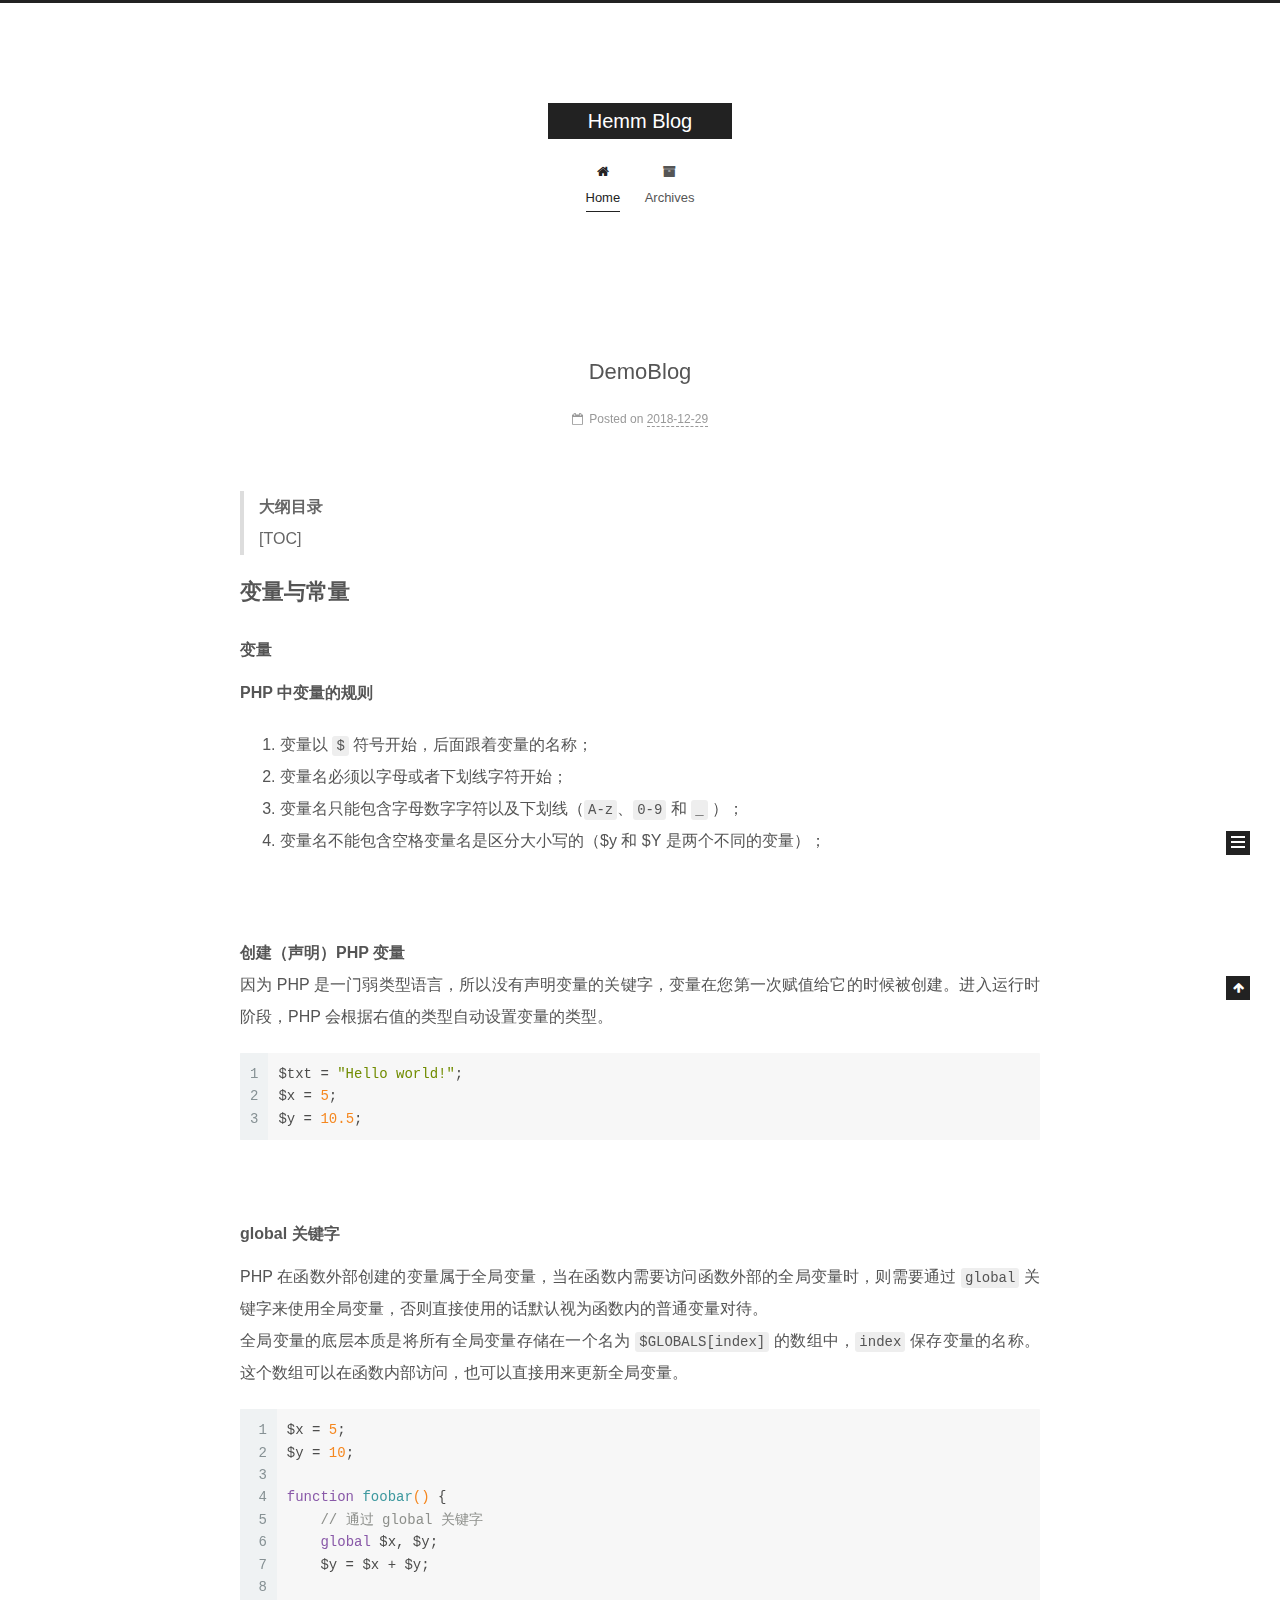
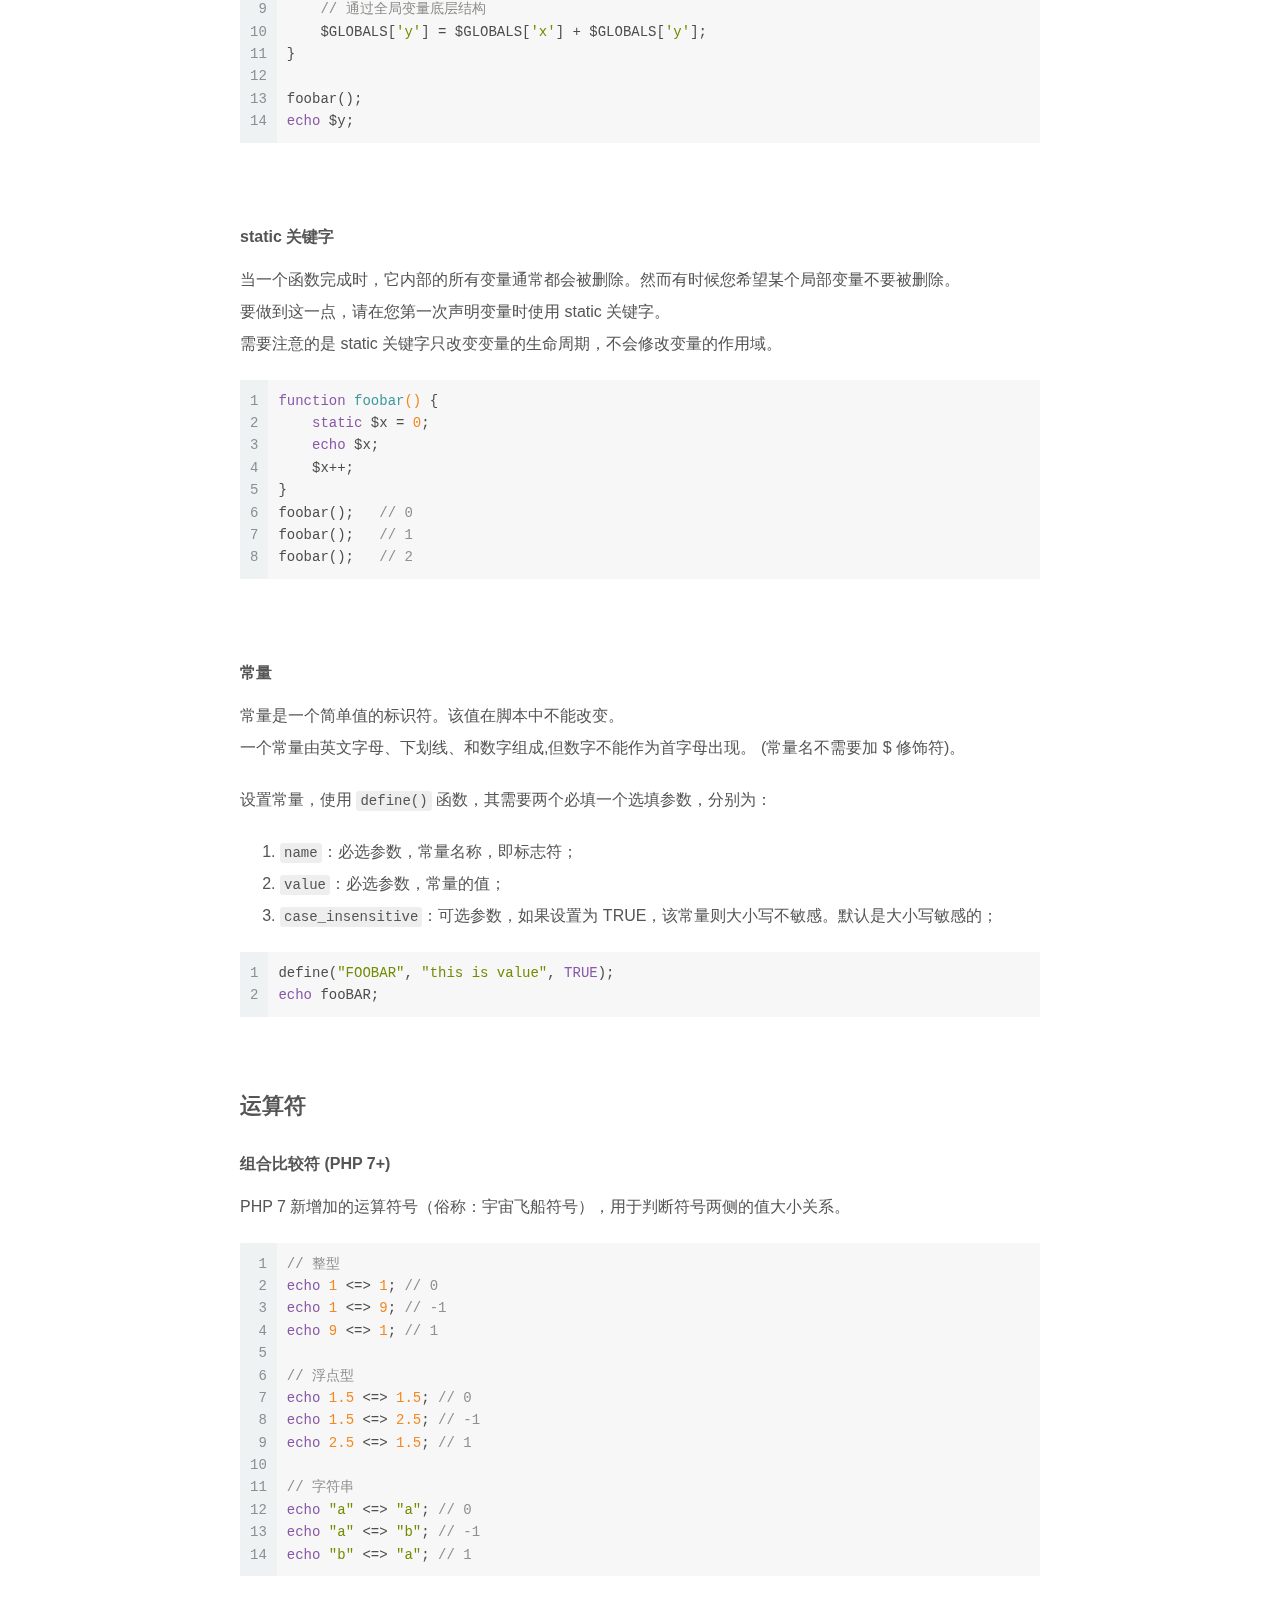
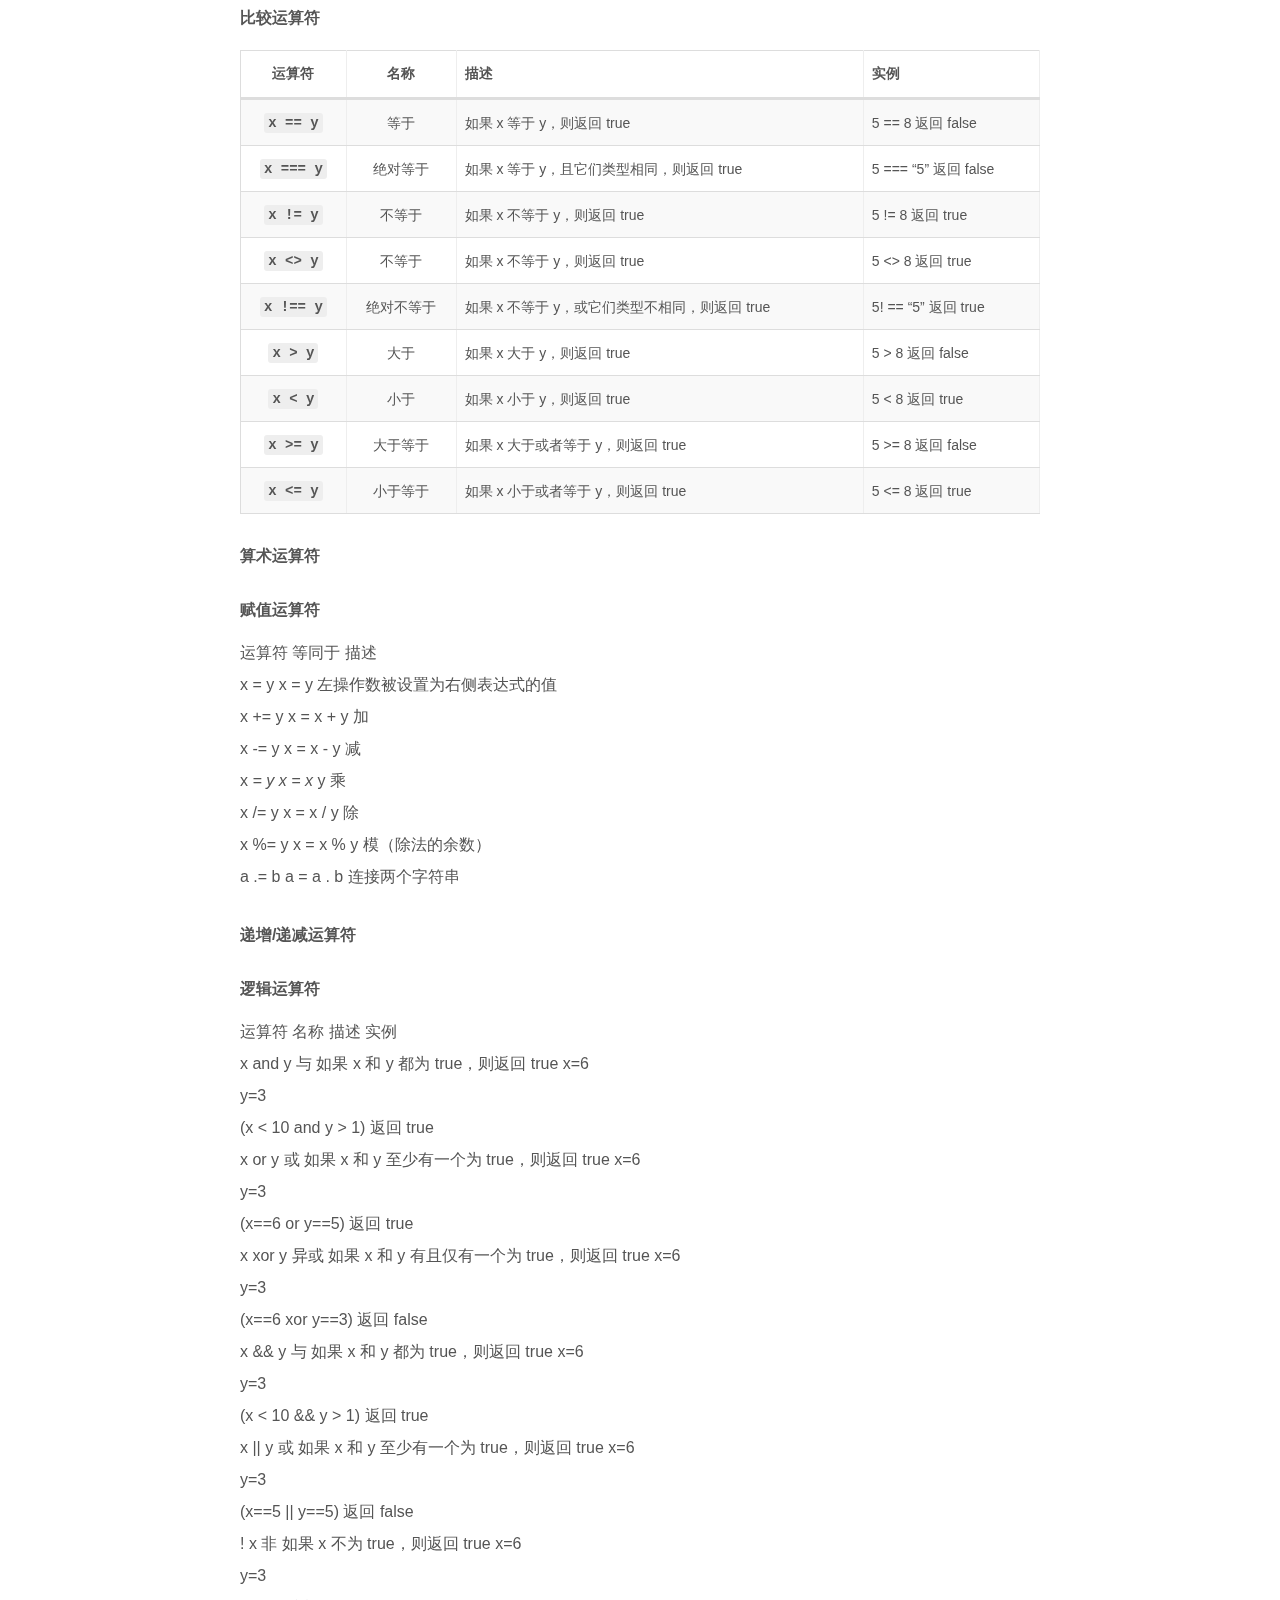
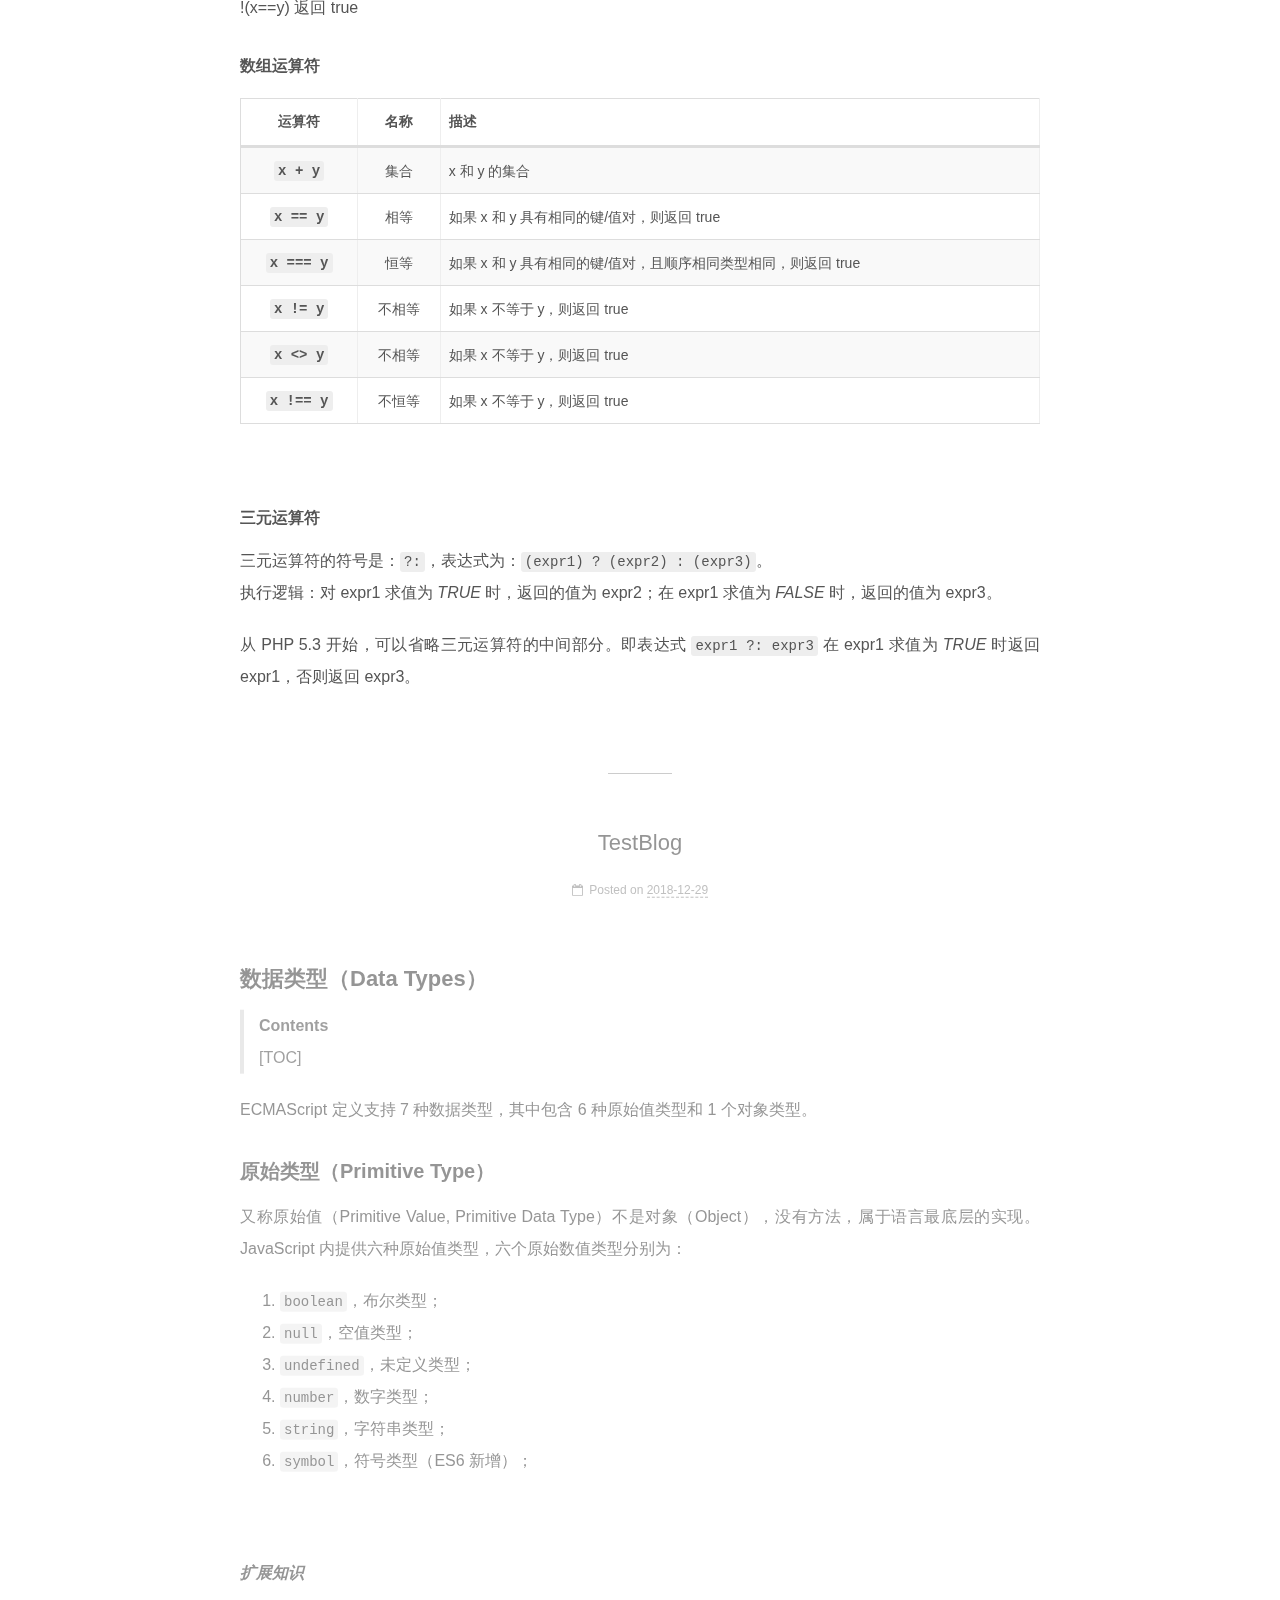
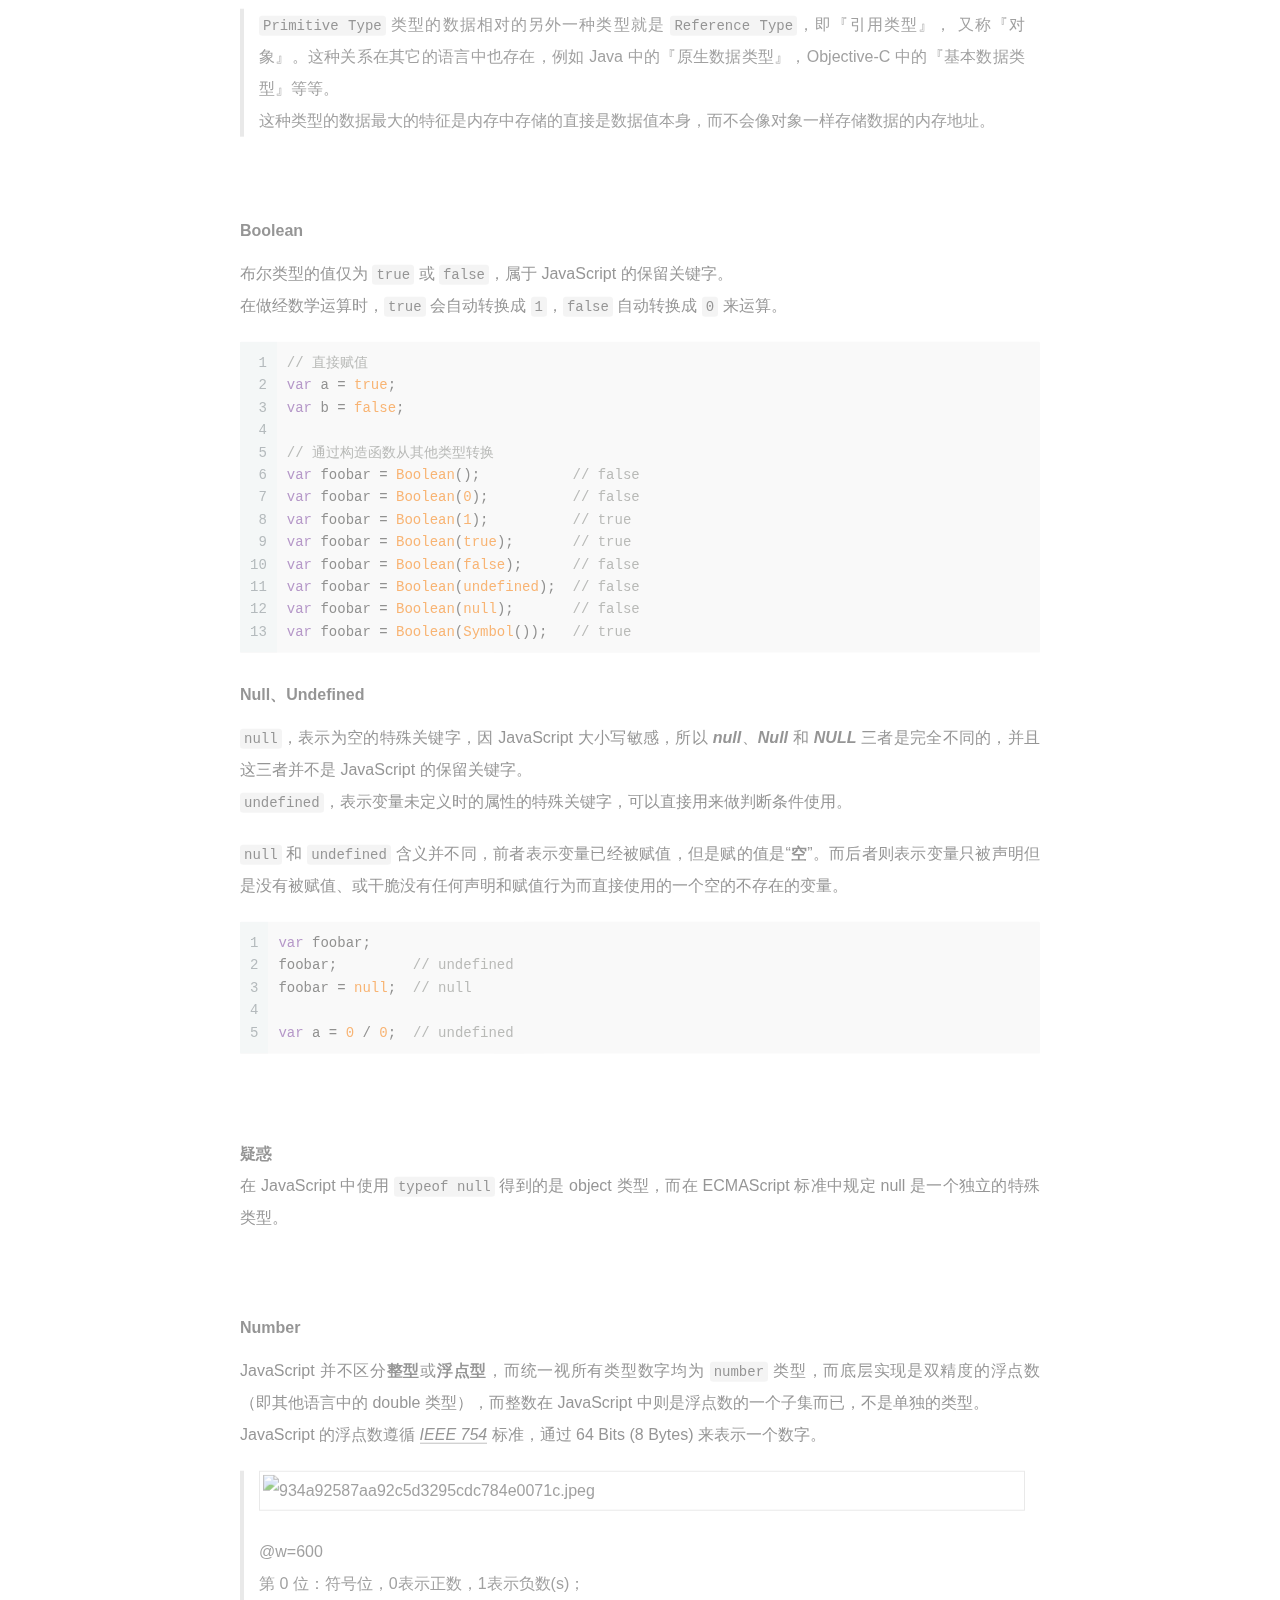
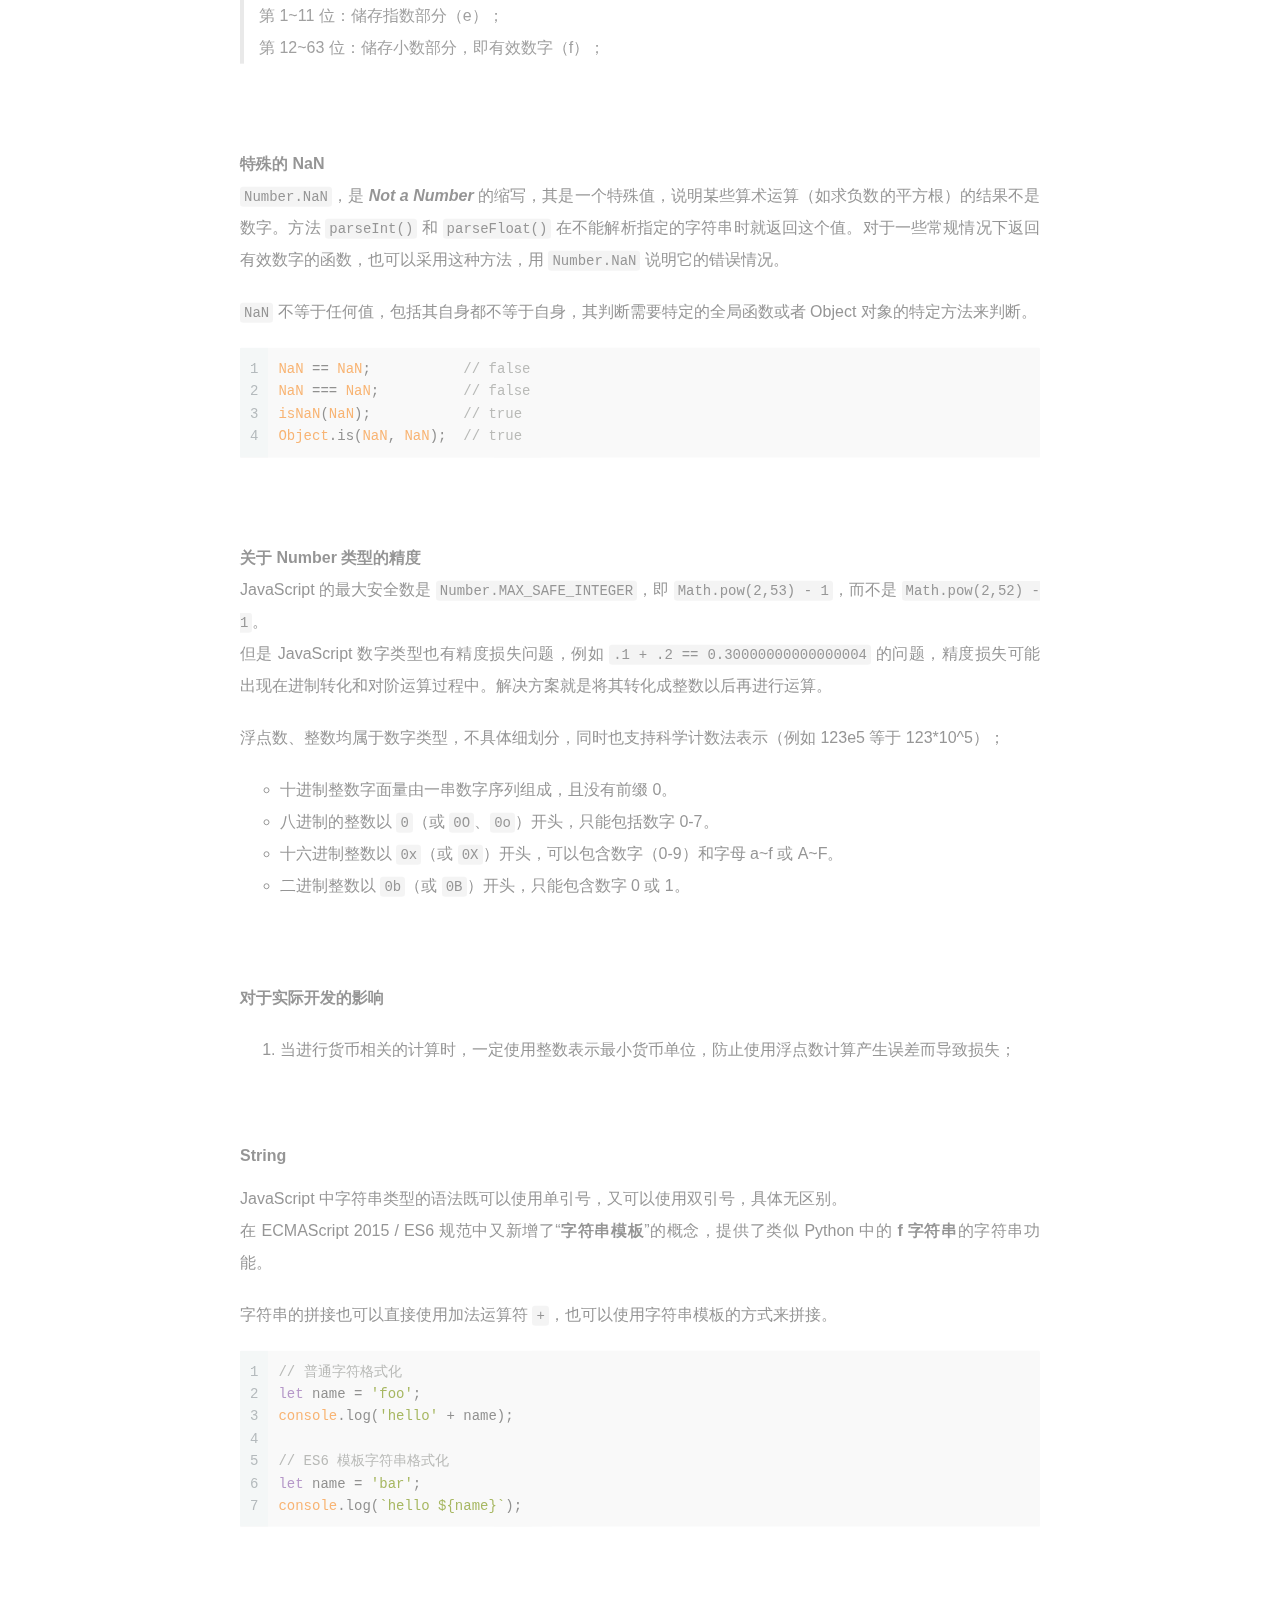
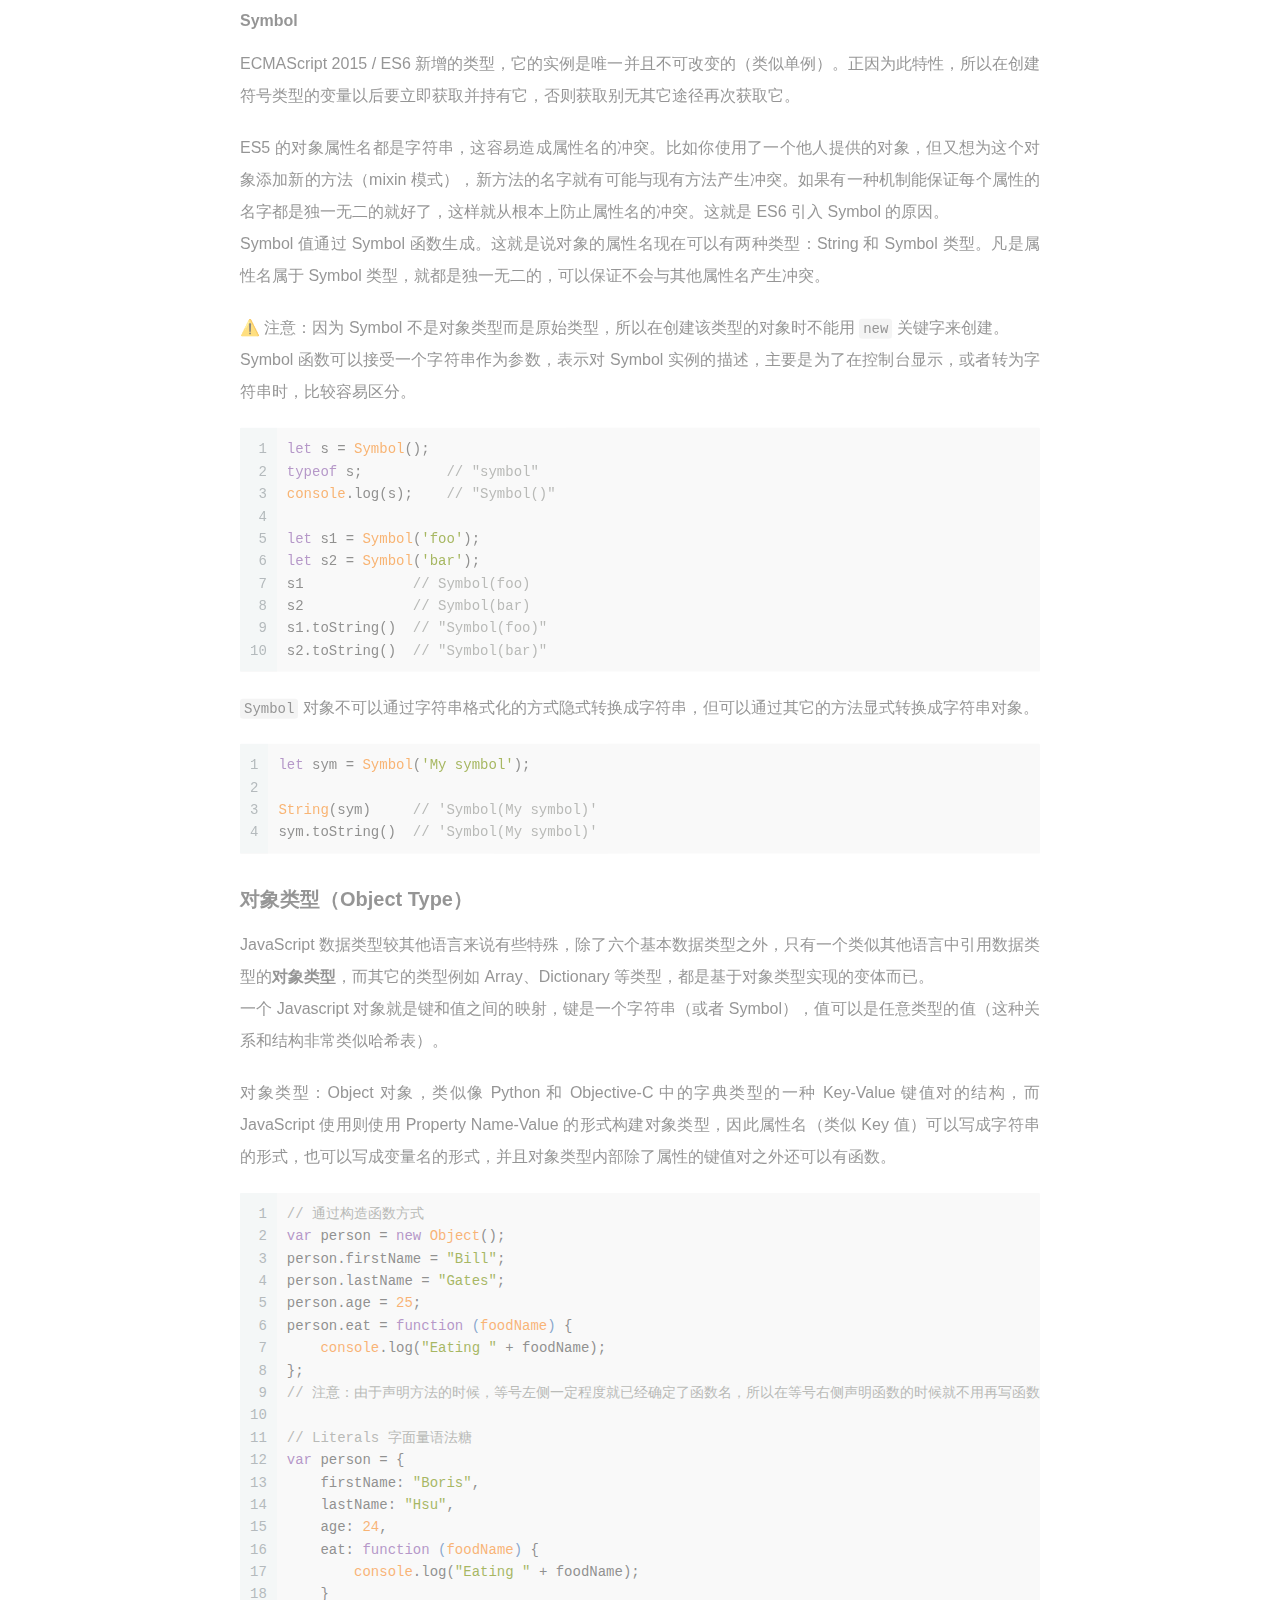
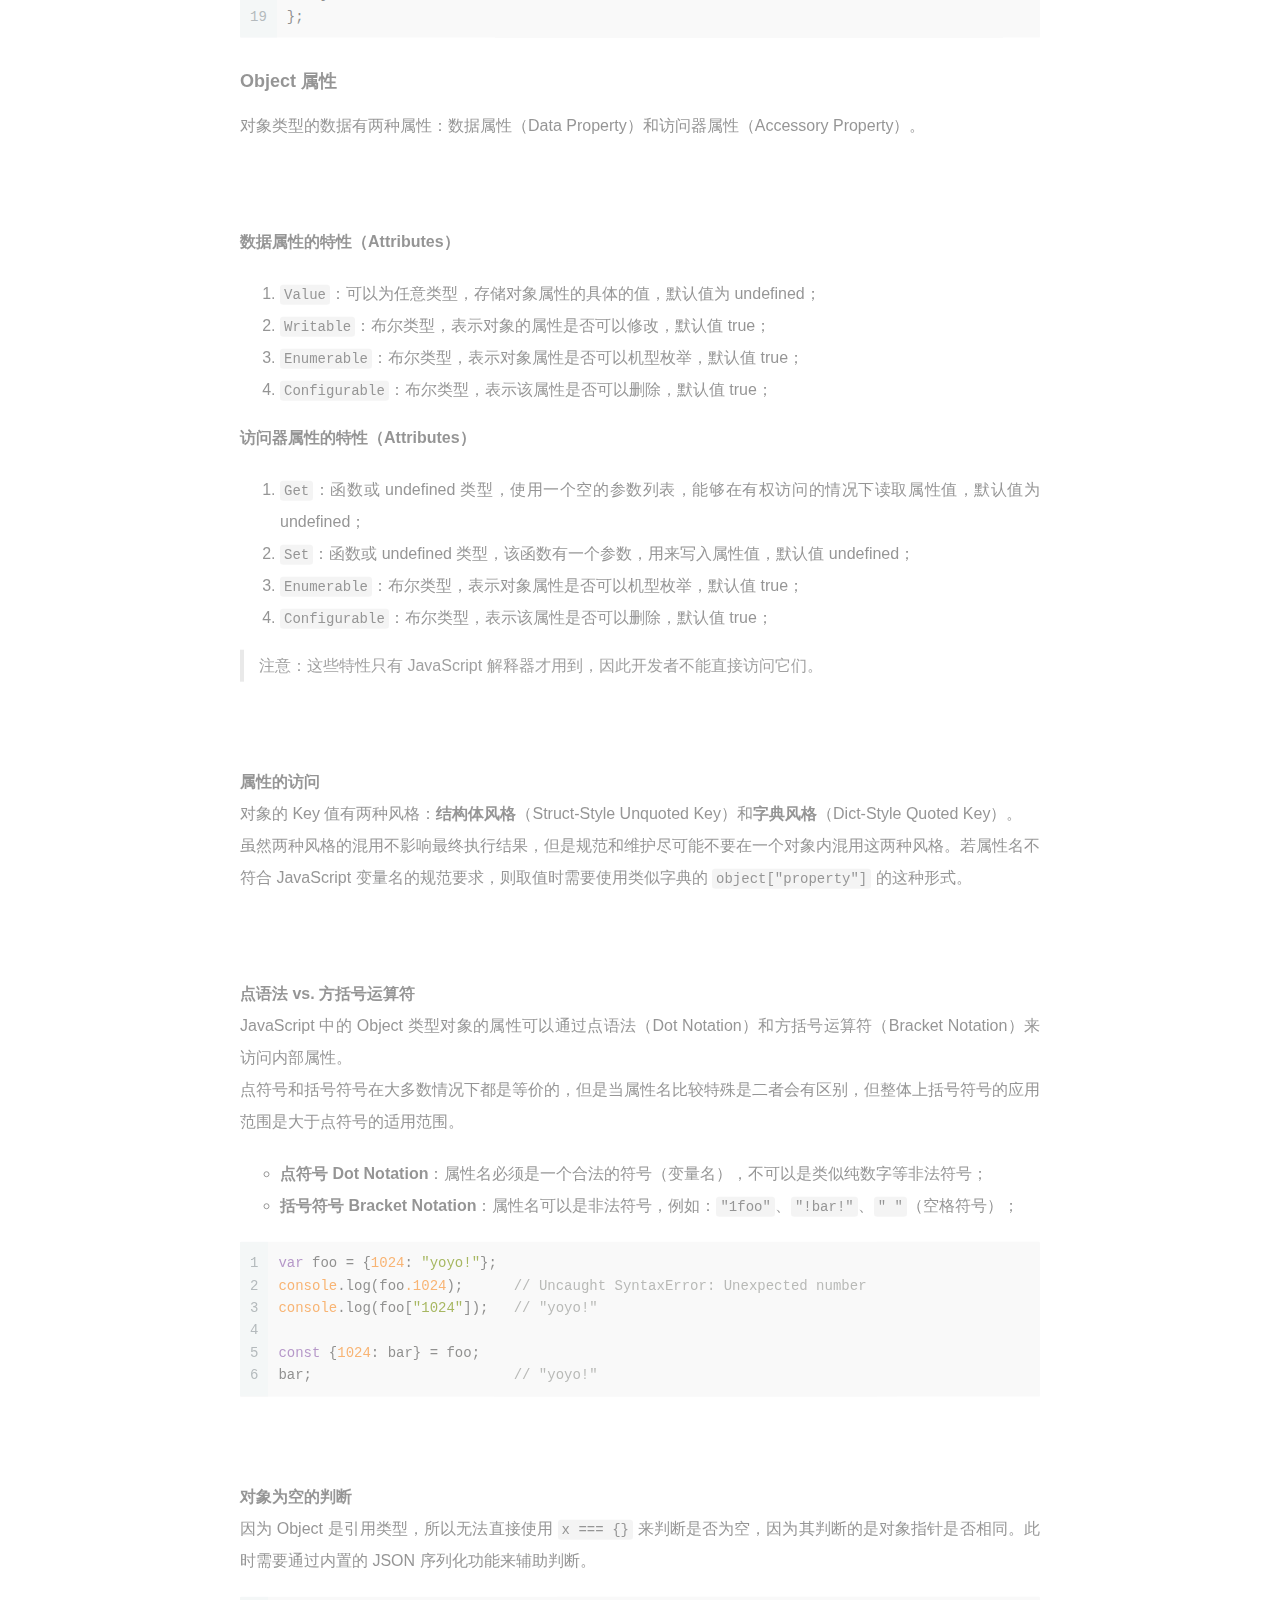
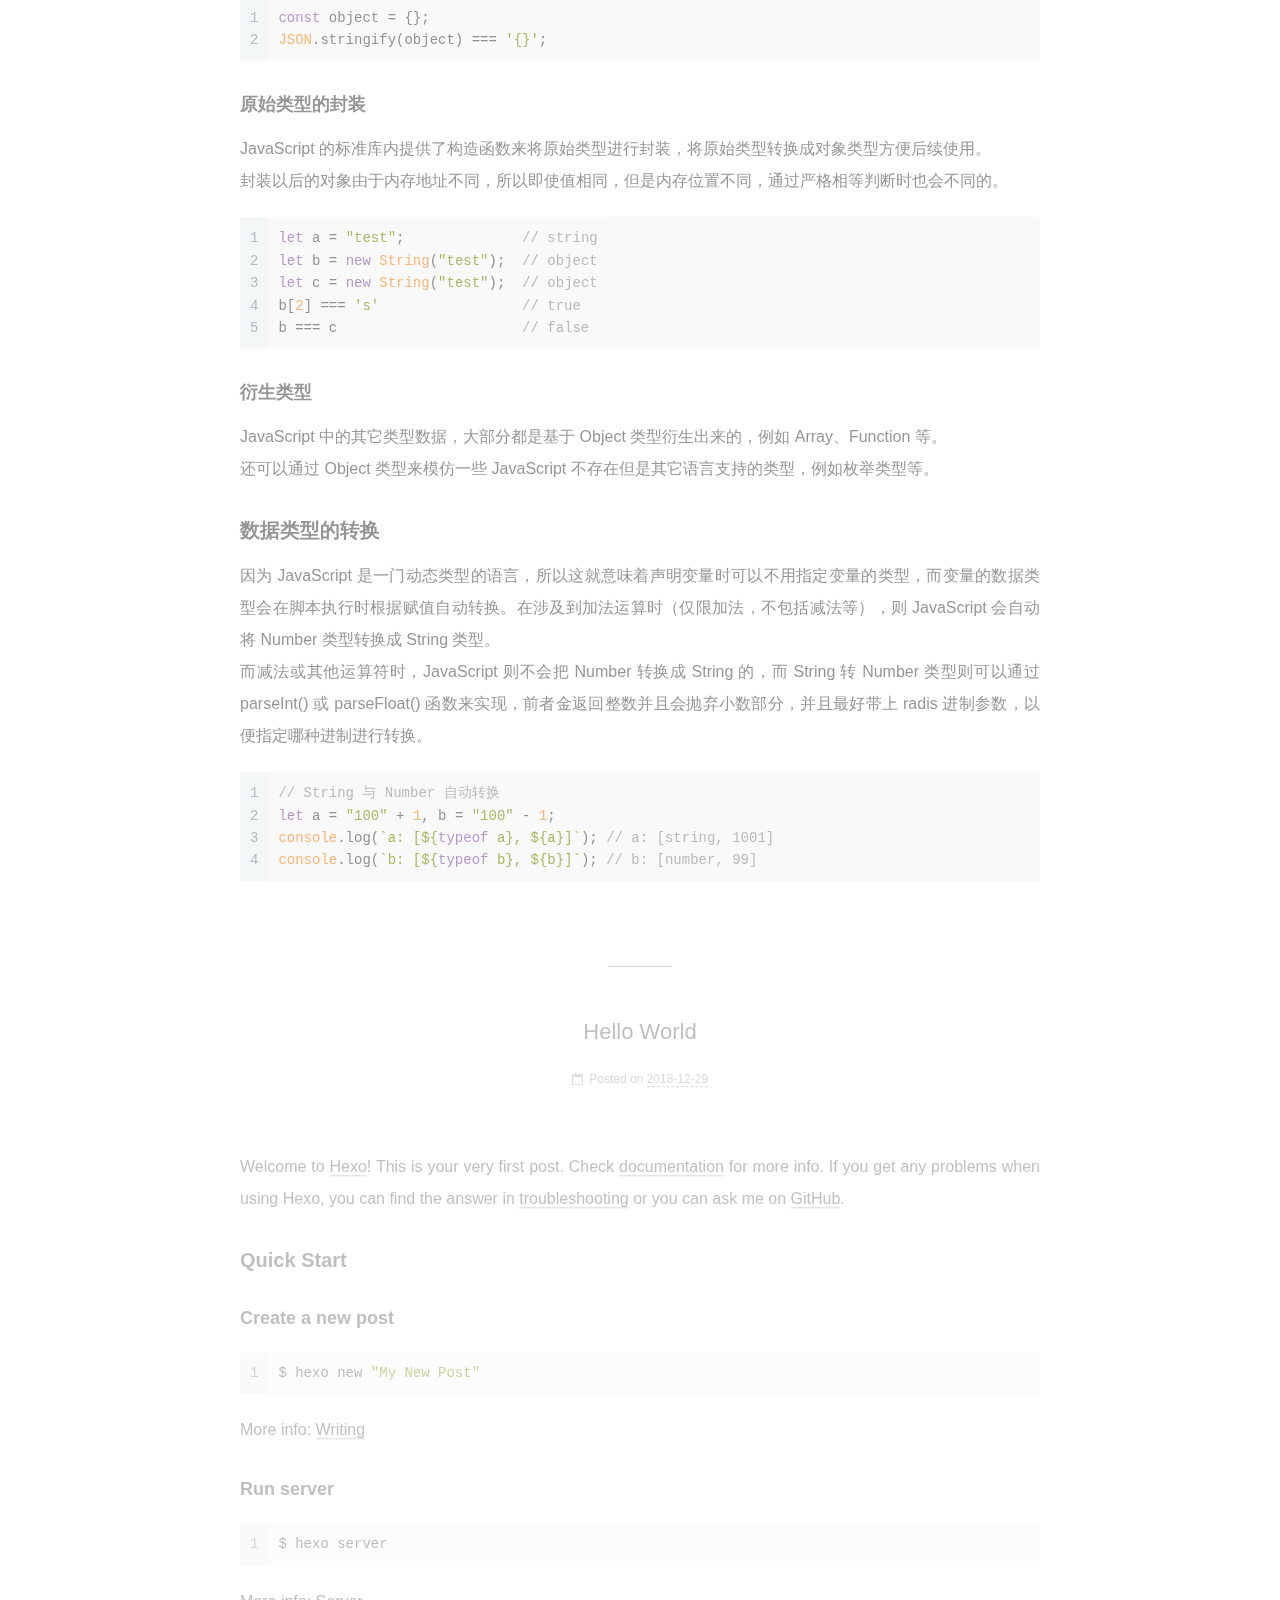
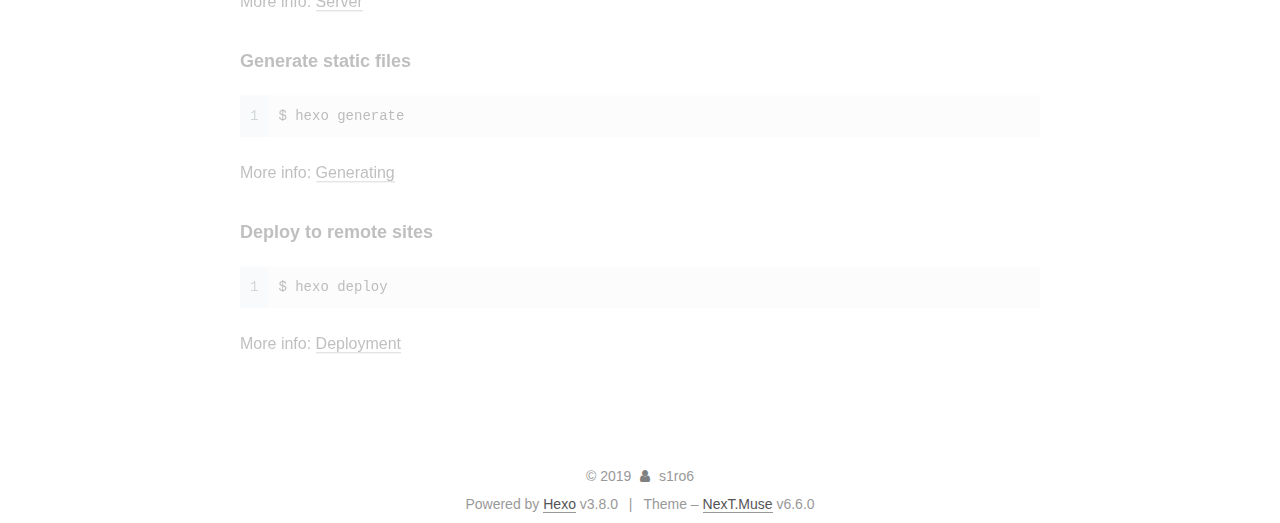
==== index.html @ d062c7c4 "Site updated: 2019-01-03 13:05:39" ====
<!DOCTYPE html>












  


<html class="theme-next muse use-motion" lang="">
<head><meta name="generator" content="Hexo 3.8.0">
  <meta charset="UTF-8">
<meta http-equiv="X-UA-Compatible" content="IE=edge">
<meta name="viewport" content="width=device-width, initial-scale=1, maximum-scale=2">
<meta name="theme-color" content="#222">


























<link rel="stylesheet" href="/lib/font-awesome/css/font-awesome.min.css?v=4.6.2">

<link rel="stylesheet" href="/css/main.css?v=6.6.0">


  <link rel="apple-touch-icon" sizes="180x180" href="/images/apple-touch-icon-next.png?v=6.6.0">


  <link rel="icon" type="image/png" sizes="32x32" href="/images/favicon-32x32-next.png?v=6.6.0">


  <link rel="icon" type="image/png" sizes="16x16" href="/images/favicon-16x16-next.png?v=6.6.0">


  <link rel="mask-icon" href="/images/logo.svg?v=6.6.0" color="#222">







<script id="hexo.configurations">
  var NexT = window.NexT || {};
  var CONFIG = {
    root: '/',
    scheme: 'Muse',
    version: '6.6.0',
    sidebar: {"position":"left","display":"post","offset":12,"b2t":false,"scrollpercent":false,"onmobile":false},
    fancybox: false,
    fastclick: false,
    lazyload: false,
    tabs: true,
    motion: {"enable":true,"async":false,"transition":{"post_block":"fadeIn","post_header":"slideDownIn","post_body":"slideDownIn","coll_header":"slideLeftIn","sidebar":"slideUpIn"}},
    algolia: {
      applicationID: '',
      apiKey: '',
      indexName: '',
      hits: {"per_page":10},
      labels: {"input_placeholder":"Search for Posts","hits_empty":"We didn't find any results for the search: ${query}","hits_stats":"${hits} results found in ${time} ms"}
    }
  };
</script>


  




  <meta property="og:type" content="website">
<meta property="og:title" content="Hemm Blog">
<meta property="og:url" content="http://yoursite.com/index.html">
<meta property="og:site_name" content="Hemm Blog">
<meta property="og:locale" content="default">
<meta name="twitter:card" content="summary">
<meta name="twitter:title" content="Hemm Blog">






  <link rel="canonical" href="http://yoursite.com/">



<script id="page.configurations">
  CONFIG.page = {
    sidebar: "",
  };
</script>

  <title>Hemm Blog</title>
  












  <noscript>
  <style>
  .use-motion .motion-element,
  .use-motion .brand,
  .use-motion .menu-item,
  .sidebar-inner,
  .use-motion .post-block,
  .use-motion .pagination,
  .use-motion .comments,
  .use-motion .post-header,
  .use-motion .post-body,
  .use-motion .collection-title { opacity: initial; }

  .use-motion .logo,
  .use-motion .site-title,
  .use-motion .site-subtitle {
    opacity: initial;
    top: initial;
  }

  .use-motion .logo-line-before i { left: initial; }
  .use-motion .logo-line-after i { right: initial; }
  </style>
</noscript>

</head>

<body itemscope="" itemtype="http://schema.org/WebPage" lang="default">

  
  
    
  

  <div class="container sidebar-position-left 
  page-home">
    <div class="headband"></div>

    <header id="header" class="header" itemscope="" itemtype="http://schema.org/WPHeader">
      <div class="header-inner"><div class="site-brand-wrapper">
  <div class="site-meta">
    

    <div class="custom-logo-site-title">
      <a href="/" class="brand" rel="start">
        <span class="logo-line-before"><i></i></span>
        <span class="site-title">Hemm Blog</span>
        <span class="logo-line-after"><i></i></span>
      </a>
    </div>
    
    
  </div>

  <div class="site-nav-toggle">
    <button aria-label="Toggle navigation bar">
      <span class="btn-bar"></span>
      <span class="btn-bar"></span>
      <span class="btn-bar"></span>
    </button>
  </div>
</div>



<nav class="site-nav">
  
    <ul id="menu" class="menu">
      
        
        
        
          
          <li class="menu-item menu-item-home menu-item-active">

    
    
    
      
    

    

    <a href="/" rel="section"><i class="menu-item-icon fa fa-fw fa-home"></i> <br>Home</a>

  </li>
        
        
        
          
          <li class="menu-item menu-item-archives">

    
    
    
      
    

    

    <a href="/archives/" rel="section"><i class="menu-item-icon fa fa-fw fa-archive"></i> <br>Archives</a>

  </li>

      
      
    </ul>
  

  
    

  

  
</nav>



  



</div>
    </header>

    


    <main id="main" class="main">
      <div class="main-inner">
        <div class="content-wrap">
          
          <div id="content" class="content">
            
  <section id="posts" class="posts-expand">
    
      

  

  
  
  

  

  <article class="post post-type-normal" itemscope="" itemtype="http://schema.org/Article">
  
  
  
  <div class="post-block">
    <link itemprop="mainEntityOfPage" href="http://yoursite.com/2018/12/29/DemoBlog/">

    <span hidden itemprop="author" itemscope="" itemtype="http://schema.org/Person">
      <meta itemprop="name" content="s1ro6">
      <meta itemprop="description" content="">
      <meta itemprop="image" content="/images/avatar.gif">
    </span>

    <span hidden itemprop="publisher" itemscope="" itemtype="http://schema.org/Organization">
      <meta itemprop="name" content="Hemm Blog">
    </span>

    
      <header class="post-header">

        
        
          <h1 class="post-title" itemprop="name headline">
                
                
                <a href="/2018/12/29/DemoBlog/" class="post-title-link" itemprop="url">DemoBlog</a>
              
            
          </h1>
        

        <div class="post-meta">
          <span class="post-time">

            
            
            

            
              <span class="post-meta-item-icon">
                <i class="fa fa-calendar-o"></i>
              </span>
              
                <span class="post-meta-item-text">Posted on</span>
              

              
                
              

              <time title="Created: 2018-12-29 14:59:55 / Modified: 15:40:25" itemprop="dateCreated datePublished" datetime="2018-12-29T14:59:55+08:00">2018-12-29</time>
            

            
              

              
            
          </span>

          

          
            
          

          
          

          

          

          

        </div>
      </header>
    

    
    
    
    <div class="post-body" itemprop="articleBody">

      
      

      
        
          
            <blockquote>
<p><strong>大纲目录</strong><br>[TOC]</p>
</blockquote>
<h1 id="变量与常量"><a href="#变量与常量" class="headerlink" title="变量与常量"></a>变量与常量</h1><h4 id="变量"><a href="#变量" class="headerlink" title="变量"></a>变量</h4><p><strong>PHP 中变量的规则</strong></p>
<ol>
<li>变量以 <code>$</code> 符号开始，后面跟着变量的名称；</li>
<li>变量名必须以字母或者下划线字符开始；</li>
<li>变量名只能包含字母数字字符以及下划线（<code>A-z</code>、<code>0-9</code> 和 <code>_</code> ）；</li>
<li>变量名不能包含空格变量名是区分大小写的（$y 和 $Y 是两个不同的变量）；</li>
</ol>
<p><br><br><strong>创建（声明）PHP 变量</strong><br>因为 PHP 是一门弱类型语言，所以没有声明变量的关键字，变量在您第一次赋值给它的时候被创建。进入运行时阶段，PHP 会根据右值的类型自动设置变量的类型。</p>
<figure class="highlight php"><table><tr><td class="gutter"><pre><span class="line">1</span><br><span class="line">2</span><br><span class="line">3</span><br></pre></td><td class="code"><pre><span class="line">$txt = <span class="string">"Hello world!"</span>;</span><br><span class="line">$x = <span class="number">5</span>;</span><br><span class="line">$y = <span class="number">10.5</span>;</span><br></pre></td></tr></table></figure>
<p><br></p>
<h4 id="global-关键字"><a href="#global-关键字" class="headerlink" title="global 关键字"></a>global 关键字</h4><p>PHP 在函数外部创建的变量属于全局变量，当在函数内需要访问函数外部的全局变量时，则需要通过 <code>global</code> 关键字来使用全局变量，否则直接使用的话默认视为函数内的普通变量对待。<br>全局变量的底层本质是将所有全局变量存储在一个名为 <code>$GLOBALS[index]</code> 的数组中，<code>index</code> 保存变量的名称。这个数组可以在函数内部访问，也可以直接用来更新全局变量。</p>
<figure class="highlight php"><table><tr><td class="gutter"><pre><span class="line">1</span><br><span class="line">2</span><br><span class="line">3</span><br><span class="line">4</span><br><span class="line">5</span><br><span class="line">6</span><br><span class="line">7</span><br><span class="line">8</span><br><span class="line">9</span><br><span class="line">10</span><br><span class="line">11</span><br><span class="line">12</span><br><span class="line">13</span><br><span class="line">14</span><br></pre></td><td class="code"><pre><span class="line">$x = <span class="number">5</span>;</span><br><span class="line">$y = <span class="number">10</span>;</span><br><span class="line"> </span><br><span class="line"><span class="function"><span class="keyword">function</span> <span class="title">foobar</span><span class="params">()</span> </span>&#123;</span><br><span class="line">    <span class="comment">// 通过 global 关键字</span></span><br><span class="line">    <span class="keyword">global</span> $x, $y;</span><br><span class="line">    $y = $x + $y;</span><br><span class="line">    </span><br><span class="line">    <span class="comment">// 通过全局变量底层结构</span></span><br><span class="line">    $GLOBALS[<span class="string">'y'</span>] = $GLOBALS[<span class="string">'x'</span>] + $GLOBALS[<span class="string">'y'</span>];</span><br><span class="line">&#125;</span><br><span class="line"></span><br><span class="line">foobar();</span><br><span class="line"><span class="keyword">echo</span> $y;</span><br></pre></td></tr></table></figure>
<p><br></p>
<h4 id="static-关键字"><a href="#static-关键字" class="headerlink" title="static 关键字"></a>static 关键字</h4><p>当一个函数完成时，它内部的所有变量通常都会被删除。然而有时候您希望某个局部变量不要被删除。<br>要做到这一点，请在您第一次声明变量时使用 static 关键字。<br>需要注意的是 static 关键字只改变变量的生命周期，不会修改变量的作用域。</p>
<figure class="highlight php"><table><tr><td class="gutter"><pre><span class="line">1</span><br><span class="line">2</span><br><span class="line">3</span><br><span class="line">4</span><br><span class="line">5</span><br><span class="line">6</span><br><span class="line">7</span><br><span class="line">8</span><br></pre></td><td class="code"><pre><span class="line"><span class="function"><span class="keyword">function</span> <span class="title">foobar</span><span class="params">()</span> </span>&#123;</span><br><span class="line">    <span class="keyword">static</span> $x = <span class="number">0</span>;</span><br><span class="line">    <span class="keyword">echo</span> $x;</span><br><span class="line">    $x++;</span><br><span class="line">&#125;</span><br><span class="line">foobar();   <span class="comment">// 0</span></span><br><span class="line">foobar();   <span class="comment">// 1</span></span><br><span class="line">foobar();   <span class="comment">// 2</span></span><br></pre></td></tr></table></figure>
<p><br></p>
<h4 id="常量"><a href="#常量" class="headerlink" title="常量"></a>常量</h4><p>常量是一个简单值的标识符。该值在脚本中不能改变。<br>一个常量由英文字母、下划线、和数字组成,但数字不能作为首字母出现。 (常量名不需要加 $ 修饰符)。</p>
<p>设置常量，使用 <code>define()</code> 函数，其需要两个必填一个选填参数，分别为：</p>
<ol>
<li><code>name</code>：必选参数，常量名称，即标志符；</li>
<li><code>value</code>：必选参数，常量的值；</li>
<li><code>case_insensitive</code>：可选参数，如果设置为 TRUE，该常量则大小写不敏感。默认是大小写敏感的；</li>
</ol>
<figure class="highlight php"><table><tr><td class="gutter"><pre><span class="line">1</span><br><span class="line">2</span><br></pre></td><td class="code"><pre><span class="line">define(<span class="string">"FOOBAR"</span>, <span class="string">"this is value"</span>, <span class="keyword">TRUE</span>);</span><br><span class="line"><span class="keyword">echo</span> fooBAR;</span><br></pre></td></tr></table></figure>
<p><br></p>
<h1 id="运算符"><a href="#运算符" class="headerlink" title="运算符"></a>运算符</h1><h4 id="组合比较符-PHP-7"><a href="#组合比较符-PHP-7" class="headerlink" title="组合比较符 (PHP 7+)"></a>组合比较符 (PHP 7+)</h4><p>PHP 7 新增加的运算符号（俗称：宇宙飞船符号），用于判断符号两侧的值大小关系。</p>
<figure class="highlight php"><table><tr><td class="gutter"><pre><span class="line">1</span><br><span class="line">2</span><br><span class="line">3</span><br><span class="line">4</span><br><span class="line">5</span><br><span class="line">6</span><br><span class="line">7</span><br><span class="line">8</span><br><span class="line">9</span><br><span class="line">10</span><br><span class="line">11</span><br><span class="line">12</span><br><span class="line">13</span><br><span class="line">14</span><br></pre></td><td class="code"><pre><span class="line"><span class="comment">// 整型</span></span><br><span class="line"><span class="keyword">echo</span> <span class="number">1</span> &lt;=&gt; <span class="number">1</span>; <span class="comment">// 0</span></span><br><span class="line"><span class="keyword">echo</span> <span class="number">1</span> &lt;=&gt; <span class="number">9</span>; <span class="comment">// -1</span></span><br><span class="line"><span class="keyword">echo</span> <span class="number">9</span> &lt;=&gt; <span class="number">1</span>; <span class="comment">// 1</span></span><br><span class="line"> </span><br><span class="line"><span class="comment">// 浮点型</span></span><br><span class="line"><span class="keyword">echo</span> <span class="number">1.5</span> &lt;=&gt; <span class="number">1.5</span>; <span class="comment">// 0</span></span><br><span class="line"><span class="keyword">echo</span> <span class="number">1.5</span> &lt;=&gt; <span class="number">2.5</span>; <span class="comment">// -1</span></span><br><span class="line"><span class="keyword">echo</span> <span class="number">2.5</span> &lt;=&gt; <span class="number">1.5</span>; <span class="comment">// 1</span></span><br><span class="line"> </span><br><span class="line"><span class="comment">// 字符串</span></span><br><span class="line"><span class="keyword">echo</span> <span class="string">"a"</span> &lt;=&gt; <span class="string">"a"</span>; <span class="comment">// 0</span></span><br><span class="line"><span class="keyword">echo</span> <span class="string">"a"</span> &lt;=&gt; <span class="string">"b"</span>; <span class="comment">// -1</span></span><br><span class="line"><span class="keyword">echo</span> <span class="string">"b"</span> &lt;=&gt; <span class="string">"a"</span>; <span class="comment">// 1</span></span><br></pre></td></tr></table></figure>
<h4 id="比较运算符"><a href="#比较运算符" class="headerlink" title="比较运算符"></a>比较运算符</h4><table>
<thead>
<tr>
<th style="text-align:center"><strong>运算符</strong></th>
<th style="text-align:center"><strong>名称</strong></th>
<th><strong>描述</strong></th>
<th><strong>实例</strong></th>
</tr>
</thead>
<tbody>
<tr>
<td style="text-align:center"><strong><code>x == y</code></strong></td>
<td style="text-align:center">等于</td>
<td>如果 x 等于 y，则返回 true</td>
<td>5 == 8 返回 false</td>
</tr>
<tr>
<td style="text-align:center"><strong><code>x === y</code></strong></td>
<td style="text-align:center">绝对等于</td>
<td>如果 x 等于 y，且它们类型相同，则返回 true</td>
<td>5 === “5” 返回 false</td>
</tr>
<tr>
<td style="text-align:center"><strong><code>x != y</code></strong></td>
<td style="text-align:center">不等于</td>
<td>如果 x 不等于 y，则返回 true</td>
<td>5 != 8 返回 true</td>
</tr>
<tr>
<td style="text-align:center"><strong><code>x &lt;&gt; y</code></strong></td>
<td style="text-align:center">不等于</td>
<td>如果 x 不等于 y，则返回 true</td>
<td>5 &lt;&gt; 8 返回 true</td>
</tr>
<tr>
<td style="text-align:center"><strong><code>x !== y</code></strong></td>
<td style="text-align:center">绝对不等于</td>
<td>如果 x 不等于 y，或它们类型不相同，则返回 true</td>
<td>5! == “5” 返回 true</td>
</tr>
<tr>
<td style="text-align:center"><strong><code>x &gt; y</code></strong></td>
<td style="text-align:center">大于</td>
<td>如果 x 大于 y，则返回 true</td>
<td>5 &gt; 8 返回 false</td>
</tr>
<tr>
<td style="text-align:center"><strong><code>x &lt; y</code></strong></td>
<td style="text-align:center">小于</td>
<td>如果 x 小于 y，则返回 true</td>
<td>5 &lt; 8 返回 true</td>
</tr>
<tr>
<td style="text-align:center"><strong><code>x &gt;= y</code></strong></td>
<td style="text-align:center">大于等于</td>
<td>如果 x 大于或者等于 y，则返回 true</td>
<td>5 &gt;= 8 返回 false</td>
</tr>
<tr>
<td style="text-align:center"><strong><code>x &lt;= y</code></strong></td>
<td style="text-align:center">小于等于</td>
<td>如果 x 小于或者等于 y，则返回 true</td>
<td>5 &lt;= 8 返回 true</td>
</tr>
</tbody>
</table>
<h4 id="算术运算符"><a href="#算术运算符" class="headerlink" title="算术运算符"></a>算术运算符</h4><h4 id="赋值运算符"><a href="#赋值运算符" class="headerlink" title="赋值运算符"></a>赋值运算符</h4><p>运算符    等同于    描述<br>x = y    x = y    左操作数被设置为右侧表达式的值<br>x += y    x = x + y    加<br>x -= y    x = x - y    减<br>x <em>= y    x = x </em> y    乘<br>x /= y    x = x / y    除<br>x %= y    x = x % y    模（除法的余数）<br>a .= b    a = a . b    连接两个字符串</p>
<h4 id="递增-递减运算符"><a href="#递增-递减运算符" class="headerlink" title="递增/递减运算符"></a>递增/递减运算符</h4><h4 id="逻辑运算符"><a href="#逻辑运算符" class="headerlink" title="逻辑运算符"></a>逻辑运算符</h4><p>运算符    名称    描述    实例<br>x and y    与    如果 x 和 y 都为 true，则返回 true    x=6<br>y=3<br>(x &lt; 10 and y &gt; 1) 返回 true<br>x or y    或    如果 x 和 y 至少有一个为 true，则返回 true    x=6<br>y=3<br>(x==6 or y==5) 返回 true<br>x xor y    异或    如果 x 和 y 有且仅有一个为 true，则返回 true    x=6<br>y=3<br>(x==6 xor y==3) 返回 false<br>x &amp;&amp; y    与    如果 x 和 y 都为 true，则返回 true    x=6<br>y=3<br>(x &lt; 10 &amp;&amp; y &gt; 1) 返回 true<br>x || y    或    如果 x 和 y 至少有一个为 true，则返回 true    x=6<br>y=3<br>(x==5 || y==5) 返回 false<br>! x    非    如果 x 不为 true，则返回 true    x=6<br>y=3<br>!(x==y) 返回 true</p>
<h4 id="数组运算符"><a href="#数组运算符" class="headerlink" title="数组运算符"></a>数组运算符</h4><table>
<thead>
<tr>
<th style="text-align:center"><strong>运算符</strong></th>
<th style="text-align:center"><strong>名称</strong></th>
<th><strong>描述</strong></th>
</tr>
</thead>
<tbody>
<tr>
<td style="text-align:center"><strong><code>x + y</code></strong></td>
<td style="text-align:center">集合</td>
<td>x 和 y 的集合</td>
</tr>
<tr>
<td style="text-align:center"><strong><code>x == y</code></strong></td>
<td style="text-align:center">相等</td>
<td>如果 x 和 y 具有相同的键/值对，则返回 true</td>
</tr>
<tr>
<td style="text-align:center"><strong><code>x === y</code></strong></td>
<td style="text-align:center">恒等</td>
<td>如果 x 和 y 具有相同的键/值对，且顺序相同类型相同，则返回 true</td>
</tr>
<tr>
<td style="text-align:center"><strong><code>x != y</code></strong></td>
<td style="text-align:center">不相等</td>
<td>如果 x 不等于 y，则返回 true</td>
</tr>
<tr>
<td style="text-align:center"><strong><code>x &lt;&gt; y</code></strong></td>
<td style="text-align:center">不相等</td>
<td>如果 x 不等于 y，则返回 true</td>
</tr>
<tr>
<td style="text-align:center"><strong><code>x !== y</code></strong></td>
<td style="text-align:center">不恒等</td>
<td>如果 x 不等于 y，则返回 true</td>
</tr>
</tbody>
</table>
<p><br></p>
<h4 id="三元运算符"><a href="#三元运算符" class="headerlink" title="三元运算符"></a>三元运算符</h4><p>三元运算符的符号是：<code>?:</code>，表达式为：<code>(expr1) ? (expr2) : (expr3)</code>。<br>执行逻辑：对 expr1 求值为 <em>TRUE</em> 时，返回的值为 expr2；在 expr1 求值为 <em>FALSE</em> 时，返回的值为 expr3。</p>
<p>从 PHP 5.3 开始，可以省略三元运算符的中间部分。即表达式 <code>expr1 ?: expr3</code> 在 expr1 求值为 <em>TRUE</em> 时返回 expr1，否则返回 expr3。</p>

          
        
      
    </div>

    

    
    
    

    

    
      
    
    

    

    <footer class="post-footer">
      

      

      

      
      
        <div class="post-eof"></div>
      
    </footer>
  </div>
  
  
  
  </article>


    
      

  

  
  
  

  

  <article class="post post-type-normal" itemscope="" itemtype="http://schema.org/Article">
  
  
  
  <div class="post-block">
    <link itemprop="mainEntityOfPage" href="http://yoursite.com/2018/12/29/TestBlog/">

    <span hidden itemprop="author" itemscope="" itemtype="http://schema.org/Person">
      <meta itemprop="name" content="s1ro6">
      <meta itemprop="description" content="">
      <meta itemprop="image" content="/images/avatar.gif">
    </span>

    <span hidden itemprop="publisher" itemscope="" itemtype="http://schema.org/Organization">
      <meta itemprop="name" content="Hemm Blog">
    </span>

    
      <header class="post-header">

        
        
          <h1 class="post-title" itemprop="name headline">
                
                
                <a href="/2018/12/29/TestBlog/" class="post-title-link" itemprop="url">TestBlog</a>
              
            
          </h1>
        

        <div class="post-meta">
          <span class="post-time">

            
            
            

            
              <span class="post-meta-item-icon">
                <i class="fa fa-calendar-o"></i>
              </span>
              
                <span class="post-meta-item-text">Posted on</span>
              

              
                
              

              <time title="Created: 2018-12-29 10:37:40 / Modified: 11:05:36" itemprop="dateCreated datePublished" datetime="2018-12-29T10:37:40+08:00">2018-12-29</time>
            

            
              

              
            
          </span>

          

          
            
          

          
          

          

          

          

        </div>
      </header>
    

    
    
    
    <div class="post-body" itemprop="articleBody">

      
      

      
        
          
            <h1 id="数据类型（Data-Types）"><a href="#数据类型（Data-Types）" class="headerlink" title="数据类型（Data Types）"></a>数据类型（Data Types）</h1><blockquote>
<p><strong>Contents</strong><br>[TOC]</p>
</blockquote>
<p>ECMAScript 定义支持 7 种数据类型，其中包含 6 种原始值类型和 1 个对象类型。</p>
<h2 id="原始类型（Primitive-Type）"><a href="#原始类型（Primitive-Type）" class="headerlink" title="原始类型（Primitive Type）"></a>原始类型（Primitive Type）</h2><p>又称原始值（Primitive Value, Primitive Data Type）不是对象（Object），没有方法，属于语言最底层的实现。JavaScript 内提供六种原始值类型，六个原始数值类型分别为：</p>
<ol>
<li><code>boolean</code>，布尔类型；</li>
<li><code>null</code>，空值类型；</li>
<li><code>undefined</code>，未定义类型；</li>
<li><code>number</code>，数字类型；</li>
<li><code>string</code>，字符串类型；</li>
<li><code>symbol</code>，符号类型（ES6 新增）；</li>
</ol>
<p><br><br><strong><em>扩展知识</em></strong></p>
<blockquote>
<p><code>Primitive Type</code> 类型的数据相对的另外一种类型就是 <code>Reference Type</code>，即『引用类型』， 又称『对象』。这种关系在其它的语言中也存在，例如 Java 中的『原生数据类型』，Objective-C 中的『基本数据类型』等等。<br>这种类型的数据最大的特征是内存中存储的直接是数据值本身，而不会像对象一样存储数据的内存地址。</p>
</blockquote>
<p><br></p>
<h4 id="Boolean"><a href="#Boolean" class="headerlink" title="Boolean"></a>Boolean</h4><p>布尔类型的值仅为 <code>true</code> 或 <code>false</code>，属于 JavaScript 的保留关键字。<br>在做经数学运算时，<code>true</code> 会自动转换成 <code>1</code>，<code>false</code> 自动转换成 <code>0</code> 来运算。</p>
<figure class="highlight js"><table><tr><td class="gutter"><pre><span class="line">1</span><br><span class="line">2</span><br><span class="line">3</span><br><span class="line">4</span><br><span class="line">5</span><br><span class="line">6</span><br><span class="line">7</span><br><span class="line">8</span><br><span class="line">9</span><br><span class="line">10</span><br><span class="line">11</span><br><span class="line">12</span><br><span class="line">13</span><br></pre></td><td class="code"><pre><span class="line"><span class="comment">// 直接赋值</span></span><br><span class="line"><span class="keyword">var</span> a = <span class="literal">true</span>;</span><br><span class="line"><span class="keyword">var</span> b = <span class="literal">false</span>;</span><br><span class="line"></span><br><span class="line"><span class="comment">// 通过构造函数从其他类型转换</span></span><br><span class="line"><span class="keyword">var</span> foobar = <span class="built_in">Boolean</span>();           <span class="comment">// false</span></span><br><span class="line"><span class="keyword">var</span> foobar = <span class="built_in">Boolean</span>(<span class="number">0</span>);          <span class="comment">// false</span></span><br><span class="line"><span class="keyword">var</span> foobar = <span class="built_in">Boolean</span>(<span class="number">1</span>);          <span class="comment">// true</span></span><br><span class="line"><span class="keyword">var</span> foobar = <span class="built_in">Boolean</span>(<span class="literal">true</span>);       <span class="comment">// true</span></span><br><span class="line"><span class="keyword">var</span> foobar = <span class="built_in">Boolean</span>(<span class="literal">false</span>);      <span class="comment">// false</span></span><br><span class="line"><span class="keyword">var</span> foobar = <span class="built_in">Boolean</span>(<span class="literal">undefined</span>);  <span class="comment">// false</span></span><br><span class="line"><span class="keyword">var</span> foobar = <span class="built_in">Boolean</span>(<span class="literal">null</span>);       <span class="comment">// false</span></span><br><span class="line"><span class="keyword">var</span> foobar = <span class="built_in">Boolean</span>(<span class="built_in">Symbol</span>());   <span class="comment">// true</span></span><br></pre></td></tr></table></figure>
<h4 id="Null、Undefined"><a href="#Null、Undefined" class="headerlink" title="Null、Undefined"></a>Null、Undefined</h4><p><code>null</code>，表示为空的特殊关键字，因 JavaScript 大小写敏感，所以 <strong><em>null</em></strong>、<strong><em>Null</em></strong> 和 <strong><em>NULL</em></strong> 三者是完全不同的，并且这三者并不是 JavaScript 的保留关键字。<br><code>undefined</code>，表示变量未定义时的属性的特殊关键字，可以直接用来做判断条件使用。</p>
<p><code>null</code> 和 <code>undefined</code> 含义并不同，前者表示变量已经被赋值，但是赋的值是“<strong>空</strong>”。而后者则表示变量只被声明但是没有被赋值、或干脆没有任何声明和赋值行为而直接使用的一个空的不存在的变量。</p>
<figure class="highlight js"><table><tr><td class="gutter"><pre><span class="line">1</span><br><span class="line">2</span><br><span class="line">3</span><br><span class="line">4</span><br><span class="line">5</span><br></pre></td><td class="code"><pre><span class="line"><span class="keyword">var</span> foobar;</span><br><span class="line">foobar;         <span class="comment">// undefined</span></span><br><span class="line">foobar = <span class="literal">null</span>;  <span class="comment">// null</span></span><br><span class="line"></span><br><span class="line"><span class="keyword">var</span> a = <span class="number">0</span> / <span class="number">0</span>;  <span class="comment">// undefined</span></span><br></pre></td></tr></table></figure>
<p><br><br><strong>疑惑</strong><br>在 JavaScript 中使用 <code>typeof null</code> 得到的是 object 类型，而在 ECMAScript 标准中规定 null 是一个独立的特殊类型。</p>
<p><br></p>
<h4 id="Number"><a href="#Number" class="headerlink" title="Number"></a>Number</h4><p>JavaScript 并不区分<strong>整型</strong>或<strong>浮点型</strong>，而统一视所有类型数字均为 <code>number</code> 类型，而底层实现是双精度的浮点数（即其他语言中的 double 类型），而整数在 JavaScript 中则是浮点数的一个子集而已，不是单独的类型。<br>JavaScript 的浮点数遵循 <a href="https://zh.wikipedia.org/wiki/IEEE_754" target="_blank" rel="noopener"><em>IEEE 754</em></a> 标准，通过 64 Bits (8 Bytes) 来表示一个数字。</p>
<blockquote>
<p><img src="evernotecid://CA058F8A-6044-4B07-81B5-B3F0CECAA6B5/appyinxiangcom/12185938/ENResource/p1761" alt="934a92587aa92c5d3295cdc784e0071c.jpeg">@w=600<br>第 0 位：符号位，0表示正数，1表示负数(s)；<br>第 1~11 位：储存指数部分（e）；<br>第 12~63 位：储存小数部分，即有效数字（f）；</p>
</blockquote>
<p><br><br><strong>特殊的 NaN</strong><br><code>Number.NaN</code>，是 <strong><em>Not a Number</em></strong> 的缩写，其是一个特殊值，说明某些算术运算（如求负数的平方根）的结果不是数字。方法 <code>parseInt()</code> 和 <code>parseFloat()</code> 在不能解析指定的字符串时就返回这个值。对于一些常规情况下返回有效数字的函数，也可以采用这种方法，用 <code>Number.NaN</code> 说明它的错误情况。</p>
<p><code>NaN</code> 不等于任何值，包括其自身都不等于自身，其判断需要特定的全局函数或者 Object 对象的特定方法来判断。</p>
<figure class="highlight js"><table><tr><td class="gutter"><pre><span class="line">1</span><br><span class="line">2</span><br><span class="line">3</span><br><span class="line">4</span><br></pre></td><td class="code"><pre><span class="line"><span class="literal">NaN</span> == <span class="literal">NaN</span>;           <span class="comment">// false</span></span><br><span class="line"><span class="literal">NaN</span> === <span class="literal">NaN</span>;          <span class="comment">// false</span></span><br><span class="line"><span class="built_in">isNaN</span>(<span class="literal">NaN</span>);           <span class="comment">// true</span></span><br><span class="line"><span class="built_in">Object</span>.is(<span class="literal">NaN</span>, <span class="literal">NaN</span>);  <span class="comment">// true</span></span><br></pre></td></tr></table></figure>
<p><br><br><strong>关于 Number 类型的精度</strong><br>JavaScript 的最大安全数是 <code>Number.MAX_SAFE_INTEGER</code>，即 <code>Math.pow(2,53) - 1</code>，而不是 <code>Math.pow(2,52) - 1</code>。<br>但是 JavaScript 数字类型也有精度损失问题，例如 <code>.1 + .2 == 0.30000000000000004</code> 的问题，精度损失可能出现在进制转化和对阶运算过程中。解决方案就是将其转化成整数以后再进行运算。</p>
<p>浮点数、整数均属于数字类型，不具体细划分，同时也支持科学计数法表示（例如 123e5 等于 123*10^5）；</p>
<ul>
<li>十进制整数字面量由一串数字序列组成，且没有前缀 0。</li>
<li>八进制的整数以 <code>0</code>（或 <code>0O</code>、<code>0o</code>）开头，只能包括数字 0-7。</li>
<li>十六进制整数以 <code>0x</code>（或 <code>0X</code>）开头，可以包含数字（0-9）和字母 a~f 或 A~F。</li>
<li>二进制整数以 <code>0b</code>（或 <code>0B</code>）开头，只能包含数字 0 或 1。</li>
</ul>
<p><br><br><strong>对于实际开发的影响</strong></p>
<ol>
<li>当进行货币相关的计算时，一定使用整数表示最小货币单位，防止使用浮点数计算产生误差而导致损失；</li>
</ol>
<p><br></p>
<h4 id="String"><a href="#String" class="headerlink" title="String"></a>String</h4><p>JavaScript 中字符串类型的语法既可以使用单引号，又可以使用双引号，具体无区别。<br>在 ECMAScript 2015 / ES6 规范中又新增了“<strong>字符串模板</strong>”的概念，提供了类似 Python 中的 <strong>f 字符串</strong>的字符串功能。</p>
<p>字符串的拼接也可以直接使用加法运算符 <code>+</code>，也可以使用字符串模板的方式来拼接。</p>
<figure class="highlight js"><table><tr><td class="gutter"><pre><span class="line">1</span><br><span class="line">2</span><br><span class="line">3</span><br><span class="line">4</span><br><span class="line">5</span><br><span class="line">6</span><br><span class="line">7</span><br></pre></td><td class="code"><pre><span class="line"><span class="comment">// 普通字符格式化</span></span><br><span class="line"><span class="keyword">let</span> name = <span class="string">'foo'</span>;</span><br><span class="line"><span class="built_in">console</span>.log(<span class="string">'hello'</span> + name);</span><br><span class="line"></span><br><span class="line"><span class="comment">// ES6 模板字符串格式化</span></span><br><span class="line"><span class="keyword">let</span> name = <span class="string">'bar'</span>;</span><br><span class="line"><span class="built_in">console</span>.log(<span class="string">`hello <span class="subst">$&#123;name&#125;</span>`</span>);</span><br></pre></td></tr></table></figure>
<p><br></p>
<h4 id="Symbol"><a href="#Symbol" class="headerlink" title="Symbol"></a>Symbol</h4><p>ECMAScript 2015 / ES6 新增的类型，它的实例是唯一并且不可改变的（类似单例）。正因为此特性，所以在创建符号类型的变量以后要立即获取并持有它，否则获取别无其它途径再次获取它。</p>
<p>ES5 的对象属性名都是字符串，这容易造成属性名的冲突。比如你使用了一个他人提供的对象，但又想为这个对象添加新的方法（mixin 模式），新方法的名字就有可能与现有方法产生冲突。如果有一种机制能保证每个属性的名字都是独一无二的就好了，这样就从根本上防止属性名的冲突。这就是 ES6 引入 Symbol 的原因。<br>Symbol 值通过 Symbol 函数生成。这就是说对象的属性名现在可以有两种类型：String 和 Symbol 类型。凡是属性名属于 Symbol 类型，就都是独一无二的，可以保证不会与其他属性名产生冲突。</p>
<p>⚠️ 注意：因为 Symbol 不是对象类型而是原始类型，所以在创建该类型的对象时不能用 <code>new</code> 关键字来创建。<br>Symbol 函数可以接受一个字符串作为参数，表示对 Symbol 实例的描述，主要是为了在控制台显示，或者转为字符串时，比较容易区分。</p>
<figure class="highlight js"><table><tr><td class="gutter"><pre><span class="line">1</span><br><span class="line">2</span><br><span class="line">3</span><br><span class="line">4</span><br><span class="line">5</span><br><span class="line">6</span><br><span class="line">7</span><br><span class="line">8</span><br><span class="line">9</span><br><span class="line">10</span><br></pre></td><td class="code"><pre><span class="line"><span class="keyword">let</span> s = <span class="built_in">Symbol</span>();</span><br><span class="line"><span class="keyword">typeof</span> s;          <span class="comment">// "symbol"</span></span><br><span class="line"><span class="built_in">console</span>.log(s);    <span class="comment">// "Symbol()"</span></span><br><span class="line"></span><br><span class="line"><span class="keyword">let</span> s1 = <span class="built_in">Symbol</span>(<span class="string">'foo'</span>);</span><br><span class="line"><span class="keyword">let</span> s2 = <span class="built_in">Symbol</span>(<span class="string">'bar'</span>);</span><br><span class="line">s1             <span class="comment">// Symbol(foo)</span></span><br><span class="line">s2             <span class="comment">// Symbol(bar)</span></span><br><span class="line">s1.toString()  <span class="comment">// "Symbol(foo)"</span></span><br><span class="line">s2.toString()  <span class="comment">// "Symbol(bar)"</span></span><br></pre></td></tr></table></figure>
<p><code>Symbol</code> 对象不可以通过字符串格式化的方式隐式转换成字符串，但可以通过其它的方法显式转换成字符串对象。</p>
<figure class="highlight js"><table><tr><td class="gutter"><pre><span class="line">1</span><br><span class="line">2</span><br><span class="line">3</span><br><span class="line">4</span><br></pre></td><td class="code"><pre><span class="line"><span class="keyword">let</span> sym = <span class="built_in">Symbol</span>(<span class="string">'My symbol'</span>);</span><br><span class="line"></span><br><span class="line"><span class="built_in">String</span>(sym)     <span class="comment">// 'Symbol(My symbol)'</span></span><br><span class="line">sym.toString()  <span class="comment">// 'Symbol(My symbol)'</span></span><br></pre></td></tr></table></figure>
<h2 id="对象类型（Object-Type）"><a href="#对象类型（Object-Type）" class="headerlink" title="对象类型（Object Type）"></a>对象类型（Object Type）</h2><p>JavaScript 数据类型较其他语言来说有些特殊，除了六个基本数据类型之外，只有一个类似其他语言中引用数据类型的<strong>对象类型</strong>，而其它的类型例如 Array、Dictionary 等类型，都是基于对象类型实现的变体而已。<br>一个 Javascript 对象就是键和值之间的映射，键是一个字符串（或者 Symbol），值可以是任意类型的值（这种关系和结构非常类似哈希表）。</p>
<p>对象类型：Object 对象，类似像 Python 和 Objective-C 中的字典类型的一种 Key-Value 键值对的结构，而 JavaScript 使用则使用 Property Name-Value 的形式构建对象类型，因此属性名（类似 Key 值）可以写成字符串的形式，也可以写成变量名的形式，并且对象类型内部除了属性的键值对之外还可以有函数。</p>
<figure class="highlight js"><table><tr><td class="gutter"><pre><span class="line">1</span><br><span class="line">2</span><br><span class="line">3</span><br><span class="line">4</span><br><span class="line">5</span><br><span class="line">6</span><br><span class="line">7</span><br><span class="line">8</span><br><span class="line">9</span><br><span class="line">10</span><br><span class="line">11</span><br><span class="line">12</span><br><span class="line">13</span><br><span class="line">14</span><br><span class="line">15</span><br><span class="line">16</span><br><span class="line">17</span><br><span class="line">18</span><br><span class="line">19</span><br></pre></td><td class="code"><pre><span class="line"><span class="comment">// 通过构造函数方式</span></span><br><span class="line"><span class="keyword">var</span> person = <span class="keyword">new</span> <span class="built_in">Object</span>();</span><br><span class="line">person.firstName = <span class="string">"Bill"</span>;</span><br><span class="line">person.lastName = <span class="string">"Gates"</span>;</span><br><span class="line">person.age = <span class="number">25</span>;</span><br><span class="line">person.eat = <span class="function"><span class="keyword">function</span> (<span class="params">foodName</span>) </span>&#123;</span><br><span class="line">    <span class="built_in">console</span>.log(<span class="string">"Eating "</span> + foodName);</span><br><span class="line">&#125;;</span><br><span class="line"><span class="comment">// 注意：由于声明方法的时候，等号左侧一定程度就已经确定了函数名，所以在等号右侧声明函数的时候就不用再写函数名只写其它内容即可。并且由于毕竟是对一个方法的赋值，所以在最后还应该有一个分号表示结束。</span></span><br><span class="line"></span><br><span class="line"><span class="comment">// Literals 字面量语法糖</span></span><br><span class="line"><span class="keyword">var</span> person = &#123;</span><br><span class="line">    firstName: <span class="string">"Boris"</span>,</span><br><span class="line">    lastName: <span class="string">"Hsu"</span>,</span><br><span class="line">    age: <span class="number">24</span>,</span><br><span class="line">    eat: <span class="function"><span class="keyword">function</span> (<span class="params">foodName</span>) </span>&#123;</span><br><span class="line">        <span class="built_in">console</span>.log(<span class="string">"Eating "</span> + foodName);</span><br><span class="line">    &#125;</span><br><span class="line">&#125;;</span><br></pre></td></tr></table></figure>
<h3 id="Object-属性"><a href="#Object-属性" class="headerlink" title="Object 属性"></a>Object 属性</h3><p>对象类型的数据有两种属性：数据属性（Data Property）和访问器属性（Accessory Property）。</p>
<p><br><br><strong>数据属性的特性（Attributes）</strong></p>
<ol>
<li><code>Value</code>：可以为任意类型，存储对象属性的具体的值，默认值为 undefined；</li>
<li><code>Writable</code>：布尔类型，表示对象的属性是否可以修改，默认值 true；</li>
<li><code>Enumerable</code>：布尔类型，表示对象属性是否可以机型枚举，默认值 true；</li>
<li><code>Configurable</code>：布尔类型，表示该属性是否可以删除，默认值 true；</li>
</ol>
<p><strong>访问器属性的特性（Attributes）</strong></p>
<ol>
<li><code>Get</code>：函数或 undefined 类型，使用一个空的参数列表，能够在有权访问的情况下读取属性值，默认值为 undefined；</li>
<li><code>Set</code>：函数或 undefined 类型，该函数有一个参数，用来写入属性值，默认值 undefined；</li>
<li><code>Enumerable</code>：布尔类型，表示对象属性是否可以机型枚举，默认值 true；</li>
<li><code>Configurable</code>：布尔类型，表示该属性是否可以删除，默认值 true；</li>
</ol>
<blockquote>
<p>注意：这些特性只有 JavaScript 解释器才用到，因此开发者不能直接访问它们。</p>
</blockquote>
<p><br><br><strong>属性的访问</strong><br>对象的 Key 值有两种风格：<strong>结构体风格</strong>（Struct-Style Unquoted Key）和<strong>字典风格</strong>（Dict-Style Quoted Key）。<br>虽然两种风格的混用不影响最终执行结果，但是规范和维护尽可能不要在一个对象内混用这两种风格。若属性名不符合 JavaScript 变量名的规范要求，则取值时需要使用类似字典的 <code>object[&quot;property&quot;]</code> 的这种形式。</p>
<p><br><br><strong>点语法 vs. 方括号运算符</strong><br>JavaScript 中的 Object 类型对象的属性可以通过点语法（Dot Notation）和方括号运算符（Bracket Notation）来访问内部属性。<br>点符号和括号符号在大多数情况下都是等价的，但是当属性名比较特殊是二者会有区别，但整体上括号符号的应用范围是大于点符号的适用范围。</p>
<ul>
<li><strong>点符号 Dot Notation</strong>：属性名必须是一个合法的符号（变量名），不可以是类似纯数字等非法符号；</li>
<li><strong>括号符号 Bracket Notation</strong>：属性名可以是非法符号，例如：<code>&quot;1foo&quot;</code>、<code>&quot;!bar!&quot;</code>、<code>&quot; &quot;</code>（空格符号）；</li>
</ul>
<figure class="highlight js"><table><tr><td class="gutter"><pre><span class="line">1</span><br><span class="line">2</span><br><span class="line">3</span><br><span class="line">4</span><br><span class="line">5</span><br><span class="line">6</span><br></pre></td><td class="code"><pre><span class="line"><span class="keyword">var</span> foo = &#123;<span class="number">1024</span>: <span class="string">"yoyo!"</span>&#125;;</span><br><span class="line"><span class="built_in">console</span>.log(foo<span class="number">.1024</span>);      <span class="comment">// Uncaught SyntaxError: Unexpected number</span></span><br><span class="line"><span class="built_in">console</span>.log(foo[<span class="string">"1024"</span>]);   <span class="comment">// "yoyo!"</span></span><br><span class="line"></span><br><span class="line"><span class="keyword">const</span> &#123;<span class="number">1024</span>: bar&#125; = foo;</span><br><span class="line">bar;                        <span class="comment">// "yoyo!"</span></span><br></pre></td></tr></table></figure>
<p><br><br><strong>对象为空的判断</strong><br>因为 Object 是引用类型，所以无法直接使用 <code>x === {}</code> 来判断是否为空，因为其判断的是对象指针是否相同。此时需要通过内置的 JSON 序列化功能来辅助判断。<br><figure class="highlight js"><table><tr><td class="gutter"><pre><span class="line">1</span><br><span class="line">2</span><br></pre></td><td class="code"><pre><span class="line"><span class="keyword">const</span> object = &#123;&#125;;</span><br><span class="line"><span class="built_in">JSON</span>.stringify(object) === <span class="string">'&#123;&#125;'</span>;</span><br></pre></td></tr></table></figure></p>
<h3 id="原始类型的封装"><a href="#原始类型的封装" class="headerlink" title="原始类型的封装"></a>原始类型的封装</h3><p>JavaScript 的标准库内提供了构造函数来将原始类型进行封装，将原始类型转换成对象类型方便后续使用。<br>封装以后的对象由于内存地址不同，所以即使值相同，但是内存位置不同，通过严格相等判断时也会不同的。</p>
<figure class="highlight js"><table><tr><td class="gutter"><pre><span class="line">1</span><br><span class="line">2</span><br><span class="line">3</span><br><span class="line">4</span><br><span class="line">5</span><br></pre></td><td class="code"><pre><span class="line"><span class="keyword">let</span> a = <span class="string">"test"</span>;              <span class="comment">// string</span></span><br><span class="line"><span class="keyword">let</span> b = <span class="keyword">new</span> <span class="built_in">String</span>(<span class="string">"test"</span>);  <span class="comment">// object</span></span><br><span class="line"><span class="keyword">let</span> c = <span class="keyword">new</span> <span class="built_in">String</span>(<span class="string">"test"</span>);  <span class="comment">// object</span></span><br><span class="line">b[<span class="number">2</span>] === <span class="string">'s'</span>                 <span class="comment">// true</span></span><br><span class="line">b === c                      <span class="comment">// false</span></span><br></pre></td></tr></table></figure>
<h3 id="衍生类型"><a href="#衍生类型" class="headerlink" title="衍生类型"></a>衍生类型</h3><p>JavaScript 中的其它类型数据，大部分都是基于 Object 类型衍生出来的，例如 Array、Function 等。<br>还可以通过 Object 类型来模仿一些 JavaScript 不存在但是其它语言支持的类型，例如枚举类型等。</p>
<h2 id="数据类型的转换"><a href="#数据类型的转换" class="headerlink" title="数据类型的转换"></a>数据类型的转换</h2><p>因为 JavaScript 是一门动态类型的语言，所以这就意味着声明变量时可以不用指定变量的类型，而变量的数据类型会在脚本执行时根据赋值自动转换。在涉及到加法运算时（仅限加法，不包括减法等），则 JavaScript 会自动将 Number 类型转换成 String 类型。<br>而减法或其他运算符时，JavaScript 则不会把 Number 转换成 String 的，而 String 转 Number 类型则可以通过 parseInt() 或 parseFloat() 函数来实现，前者金返回整数并且会抛弃小数部分，并且最好带上 radis 进制参数，以便指定哪种进制进行转换。</p>
<figure class="highlight js"><table><tr><td class="gutter"><pre><span class="line">1</span><br><span class="line">2</span><br><span class="line">3</span><br><span class="line">4</span><br></pre></td><td class="code"><pre><span class="line"><span class="comment">// String 与 Number 自动转换</span></span><br><span class="line"><span class="keyword">let</span> a = <span class="string">"100"</span> + <span class="number">1</span>, b = <span class="string">"100"</span> - <span class="number">1</span>;</span><br><span class="line"><span class="built_in">console</span>.log(<span class="string">`a: [<span class="subst">$&#123;<span class="keyword">typeof</span> a&#125;</span>, <span class="subst">$&#123;a&#125;</span>]`</span>); <span class="comment">// a: [string, 1001]</span></span><br><span class="line"><span class="built_in">console</span>.log(<span class="string">`b: [<span class="subst">$&#123;<span class="keyword">typeof</span> b&#125;</span>, <span class="subst">$&#123;b&#125;</span>]`</span>); <span class="comment">// b: [number, 99]</span></span><br></pre></td></tr></table></figure>

          
        
      
    </div>

    

    
    
    

    

    
      
    
    

    

    <footer class="post-footer">
      

      

      

      
      
        <div class="post-eof"></div>
      
    </footer>
  </div>
  
  
  
  </article>


    
      

  

  
  
  

  

  <article class="post post-type-normal" itemscope="" itemtype="http://schema.org/Article">
  
  
  
  <div class="post-block">
    <link itemprop="mainEntityOfPage" href="http://yoursite.com/2018/12/29/hello-world/">

    <span hidden itemprop="author" itemscope="" itemtype="http://schema.org/Person">
      <meta itemprop="name" content="s1ro6">
      <meta itemprop="description" content="">
      <meta itemprop="image" content="/images/avatar.gif">
    </span>

    <span hidden itemprop="publisher" itemscope="" itemtype="http://schema.org/Organization">
      <meta itemprop="name" content="Hemm Blog">
    </span>

    
      <header class="post-header">

        
        
          <h1 class="post-title" itemprop="name headline">
                
                
                <a href="/2018/12/29/hello-world/" class="post-title-link" itemprop="url">Hello World</a>
              
            
          </h1>
        

        <div class="post-meta">
          <span class="post-time">

            
            
            

            
              <span class="post-meta-item-icon">
                <i class="fa fa-calendar-o"></i>
              </span>
              
                <span class="post-meta-item-text">Posted on</span>
              

              
                
              

              <time title="Created: 2018-12-29 10:32:54" itemprop="dateCreated datePublished" datetime="2018-12-29T10:32:54+08:00">2018-12-29</time>
            

            
          </span>

          

          
            
          

          
          

          

          

          

        </div>
      </header>
    

    
    
    
    <div class="post-body" itemprop="articleBody">

      
      

      
        
          
            <p>Welcome to <a href="https://hexo.io/" target="_blank" rel="noopener">Hexo</a>! This is your very first post. Check <a href="https://hexo.io/docs/" target="_blank" rel="noopener">documentation</a> for more info. If you get any problems when using Hexo, you can find the answer in <a href="https://hexo.io/docs/troubleshooting.html" target="_blank" rel="noopener">troubleshooting</a> or you can ask me on <a href="https://github.com/hexojs/hexo/issues" target="_blank" rel="noopener">GitHub</a>.</p>
<h2 id="Quick-Start"><a href="#Quick-Start" class="headerlink" title="Quick Start"></a>Quick Start</h2><h3 id="Create-a-new-post"><a href="#Create-a-new-post" class="headerlink" title="Create a new post"></a>Create a new post</h3><figure class="highlight bash"><table><tr><td class="gutter"><pre><span class="line">1</span><br></pre></td><td class="code"><pre><span class="line">$ hexo new <span class="string">"My New Post"</span></span><br></pre></td></tr></table></figure>
<p>More info: <a href="https://hexo.io/docs/writing.html" target="_blank" rel="noopener">Writing</a></p>
<h3 id="Run-server"><a href="#Run-server" class="headerlink" title="Run server"></a>Run server</h3><figure class="highlight bash"><table><tr><td class="gutter"><pre><span class="line">1</span><br></pre></td><td class="code"><pre><span class="line">$ hexo server</span><br></pre></td></tr></table></figure>
<p>More info: <a href="https://hexo.io/docs/server.html" target="_blank" rel="noopener">Server</a></p>
<h3 id="Generate-static-files"><a href="#Generate-static-files" class="headerlink" title="Generate static files"></a>Generate static files</h3><figure class="highlight bash"><table><tr><td class="gutter"><pre><span class="line">1</span><br></pre></td><td class="code"><pre><span class="line">$ hexo generate</span><br></pre></td></tr></table></figure>
<p>More info: <a href="https://hexo.io/docs/generating.html" target="_blank" rel="noopener">Generating</a></p>
<h3 id="Deploy-to-remote-sites"><a href="#Deploy-to-remote-sites" class="headerlink" title="Deploy to remote sites"></a>Deploy to remote sites</h3><figure class="highlight bash"><table><tr><td class="gutter"><pre><span class="line">1</span><br></pre></td><td class="code"><pre><span class="line">$ hexo deploy</span><br></pre></td></tr></table></figure>
<p>More info: <a href="https://hexo.io/docs/deployment.html" target="_blank" rel="noopener">Deployment</a></p>

          
        
      
    </div>

    

    
    
    

    

    
      
    
    

    

    <footer class="post-footer">
      

      

      

      
      
        <div class="post-eof"></div>
      
    </footer>
  </div>
  
  
  
  </article>


    
  </section>

  


          </div>
          

        </div>
        
          
  
  <div class="sidebar-toggle">
    <div class="sidebar-toggle-line-wrap">
      <span class="sidebar-toggle-line sidebar-toggle-line-first"></span>
      <span class="sidebar-toggle-line sidebar-toggle-line-middle"></span>
      <span class="sidebar-toggle-line sidebar-toggle-line-last"></span>
    </div>
  </div>

  <aside id="sidebar" class="sidebar">
    
    <div class="sidebar-inner">

      

      

      <div class="site-overview-wrap sidebar-panel sidebar-panel-active">
        <div class="site-overview">
          <div class="site-author motion-element" itemprop="author" itemscope="" itemtype="http://schema.org/Person">
            
              <p class="site-author-name" itemprop="name">s1ro6</p>
              <p class="site-description motion-element" itemprop="description"></p>
          </div>

          
            <nav class="site-state motion-element">
              
                <div class="site-state-item site-state-posts">
                
                  <a href="/archives/">
                
                    <span class="site-state-item-count">3</span>
                    <span class="site-state-item-name">posts</span>
                  </a>
                </div>
              

              

              
            </nav>
          

          

          

          

          
          

          
            
          
          

        </div>
      </div>

      

      

    </div>
  </aside>


        
      </div>
    </main>

    <footer id="footer" class="footer">
      <div class="footer-inner">
        <div class="copyright">&copy; <span itemprop="copyrightYear">2019</span>
  <span class="with-love" id="animate">
    <i class="fa fa-user"></i>
  </span>
  <span class="author" itemprop="copyrightHolder">s1ro6</span>

  

  
</div>


  <div class="powered-by">Powered by <a href="https://hexo.io" class="theme-link" rel="noopener" target="_blank">Hexo</a> v3.8.0</div>



  <span class="post-meta-divider">|</span>



  <div class="theme-info">Theme – <a href="https://theme-next.org" class="theme-link" rel="noopener" target="_blank">NexT.Muse</a> v6.6.0</div>




        








        
      </div>
    </footer>

    
      <div class="back-to-top">
        <i class="fa fa-arrow-up"></i>
        
      </div>
    

    

    

    
  </div>

  

<script>
  if (Object.prototype.toString.call(window.Promise) !== '[object Function]') {
    window.Promise = null;
  }
</script>


























  
  <script src="/lib/jquery/index.js?v=2.1.3"></script>

  
  <script src="/lib/velocity/velocity.min.js?v=1.2.1"></script>

  
  <script src="/lib/velocity/velocity.ui.min.js?v=1.2.1"></script>


  


  <script src="/js/src/utils.js?v=6.6.0"></script>

  <script src="/js/src/motion.js?v=6.6.0"></script>



  
  

  

  


  <script src="/js/src/bootstrap.js?v=6.6.0"></script>



  



  











  





  

  

  

  

  

  

  

  

  

  

  

  

  

</body>
</html>
---- css/main.css ----
/* normalize.css v3.0.2 | MIT License | git.io/normalize */
html {
  font-family: sans-serif; /* 1 */
  -ms-text-size-adjust: 100%; /* 2 */
  -webkit-text-size-adjust: 100%; /* 2 */
}
body {
  margin: 0;
}
article,
aside,
details,
figcaption,
figure,
footer,
header,
hgroup,
main,
menu,
nav,
section,
summary {
  display: block;
}
audio,
canvas,
progress,
video {
  display: inline-block; /* 1 */
  vertical-align: baseline; /* 2 */
}
audio:not([controls]) {
  display: none;
  height: 0;
}
[hidden],
template {
  display: none;
}
a {
  background-color: transparent;
}
a:active,
a:hover {
  outline: 0;
}
abbr[title] {
  border-bottom: 1px dotted;
}
b,
strong {
  font-weight: bold;
}
dfn {
  font-style: italic;
}
h1 {
  font-size: 2em;
  margin: 0.67em 0;
}
mark {
  background: #ff0;
  color: #000;
}
small {
  font-size: 80%;
}
sub,
sup {
  font-size: 75%;
  line-height: 0;
  position: relative;
  vertical-align: baseline;
}
sup {
  top: -0.5em;
}
sub {
  bottom: -0.25em;
}
img {
  border: 0;
}
svg:not(:root) {
  overflow: hidden;
}
figure {
  margin: 1em 40px;
}
hr {
  -moz-box-sizing: content-box;
  box-sizing: content-box;
  height: 0;
}
pre {
  overflow: auto;
}
code,
kbd,
pre,
samp {
  font-family: monospace, monospace;
  font-size: 1em;
}
button,
input,
optgroup,
select,
textarea {
  color: inherit; /* 1 */
  font: inherit; /* 2 */
  margin: 0; /* 3 */
}
button {
  overflow: visible;
}
button,
select {
  text-transform: none;
}
button,
html input[type="button"],
input[type="reset"],
input[type="submit"] {
  -webkit-appearance: button; /* 2 */
  cursor: pointer; /* 3 */
}
button[disabled],
html input[disabled] {
  cursor: default;
}
button::-moz-focus-inner,
input::-moz-focus-inner {
  border: 0;
  padding: 0;
}
input {
  line-height: normal;
}
input[type="checkbox"],
input[type="radio"] {
  box-sizing: border-box; /* 1 */
  padding: 0; /* 2 */
}
input[type="number"]::-webkit-inner-spin-button,
input[type="number"]::-webkit-outer-spin-button {
  height: auto;
}
input[type="search"] {
  -webkit-appearance: textfield; /* 1 */
  -moz-box-sizing: content-box;
  -webkit-box-sizing: content-box; /* 2 */
  box-sizing: content-box;
}
input[type="search"]::-webkit-search-cancel-button,
input[type="search"]::-webkit-search-decoration {
  -webkit-appearance: none;
}
fieldset {
  border: 1px solid #c0c0c0;
  margin: 0 2px;
  padding: 0.35em 0.625em 0.75em;
}
legend {
  border: 0; /* 1 */
  padding: 0; /* 2 */
}
textarea {
  overflow: auto;
}
optgroup {
  font-weight: bold;
}
table {
  border-collapse: collapse;
  border-spacing: 0;
}
td,
th {
  padding: 0;
}
::selection {
  background: #262a30;
  color: #fff;
}
body {
  position: relative;
  font-family: 'Lato', "PingFang SC", "Microsoft YaHei", sans-serif;
  font-size: 14px;
  line-height: 2;
  color: #555;
  background: #fff;
}
@media (max-width: 767px) {
  body {
    padding-right: 0 !important;
  }
}
@media (min-width: 768px) and (max-width: 991px) {
  body {
    padding-right: 0 !important;
  }
}
@media (min-width: 1200px) {
  body {
    font-size: 16px;
  }
}
h1,
h2,
h3,
h4,
h5,
h6 {
  margin: 0;
  padding: 0;
  font-weight: bold;
  line-height: 1.5;
  font-family: 'Lato', "PingFang SC", "Microsoft YaHei", sans-serif;
}
h1,
h2,
h3,
h4,
h5,
h6 {
  margin: 20px 0 15px;
}
h1 {
  font-size: 22px;
}
h1 code {
  font-size: 22px;
}
@media (max-width: 767px) {
  h1 {
    font-size: 18px;
  }
  h1 code {
    font-size: 18px;
  }
}
h2 {
  font-size: 20px;
}
h2 code {
  font-size: 20px;
}
@media (max-width: 767px) {
  h2 {
    font-size: 16px;
  }
  h2 code {
    font-size: 16px;
  }
}
h3 {
  font-size: 18px;
}
h3 code {
  font-size: 18px;
}
@media (max-width: 767px) {
  h3 {
    font-size: 14px;
  }
  h3 code {
    font-size: 14px;
  }
}
h4 {
  font-size: 16px;
}
h4 code {
  font-size: 16px;
}
@media (max-width: 767px) {
  h4 {
    font-size: 12px;
  }
  h4 code {
    font-size: 12px;
  }
}
h5 {
  font-size: 14px;
}
h5 code {
  font-size: 14px;
}
@media (max-width: 767px) {
  h5 {
    font-size: 10px;
  }
  h5 code {
    font-size: 10px;
  }
}
h6 {
  font-size: 12px;
}
h6 code {
  font-size: 12px;
}
@media (max-width: 767px) {
  h6 {
    font-size: 8px;
  }
  h6 code {
    font-size: 8px;
  }
}
p {
  margin: 0 0 20px 0;
}
a,
span.exturl {
  overflow-wrap: break-word;
  word-wrap: break-word;
  background-color: transparent;
  color: #555;
  text-decoration: none;
  outline: none;
  border-bottom: 1px solid #999;
  cursor: pointer;
}
a:hover,
span.exturl:hover {
  color: #222;
  border-bottom-color: #222;
}
blockquote {
  margin: 0;
  padding: 0;
}
img {
  display: block;
  margin: auto;
  max-width: 100%;
  height: auto;
}
hr {
  margin: 40px 0;
  height: 3px;
  border: none;
  background-color: #ddd;
  background-image: repeating-linear-gradient(-45deg, #fff, #fff 4px, transparent 4px, transparent 8px);
}
blockquote {
  padding: 0 15px;
  color: #666;
  border-left: 4px solid #ddd;
}
blockquote cite::before {
  content: "-";
  padding: 0 5px;
}
dt {
  font-weight: 700;
}
dd {
  margin: 0;
  padding: 0;
}
kbd {
  border: 1px solid #ccc;
  border-radius: 0.2em;
  box-shadow: 0.1em 0.1em 0.2em rgba(0,0,0,0.1);
  background-color: #f9f9f9;
  font-family: inherit;
  background-image: -webkit-linear-gradient(top, #eee, #fff, #eee);
  padding: 0.1em 0.3em;
  white-space: nowrap;
}
.text-left {
  text-align: left;
}
.text-center {
  text-align: center;
}
.text-right {
  text-align: right;
}
.text-justify {
  text-align: justify;
}
.text-nowrap {
  white-space: nowrap;
}
.text-lowercase {
  text-transform: lowercase;
}
.text-uppercase {
  text-transform: uppercase;
}
.text-capitalize {
  text-transform: capitalize;
}
.center-block {
  display: block;
  margin-left: auto;
  margin-right: auto;
}
.clearfix:before,
.clearfix:after {
  content: " ";
  display: table;
}
.clearfix:after {
  clear: both;
}
.pullquote {
  width: 45%;
}
.pullquote.left {
  float: left;
  margin-left: 5px;
  margin-right: 10px;
}
.pullquote.right {
  float: right;
  margin-left: 10px;
  margin-right: 5px;
}
.affix.affix.affix {
  position: fixed;
}
.translation {
  margin-top: -20px;
  font-size: 14px;
  color: #999;
}
.scrollbar-measure {
  width: 100px;
  height: 100px;
  overflow: scroll;
  position: absolute;
  top: -9999px;
}
.use-motion .motion-element {
  opacity: 0;
}
table {
  margin: 20px 0;
  width: 100%;
  border-collapse: collapse;
  border-spacing: 0;
  border: 1px solid #ddd;
  font-size: 14px;
  word-break: break-all;
}
table>tbody>tr:nth-of-type(odd) {
  background-color: #f9f9f9;
}
table>tbody>tr:hover {
  background-color: #f5f5f5;
}
caption,
th,
td {
  padding: 8px;
  text-align: left;
  vertical-align: middle;
  font-weight: normal;
}
th,
td {
  border-bottom: 3px solid #ddd;
  border-right: 1px solid #eee;
}
th {
  padding-bottom: 10px;
  font-weight: 700;
}
td {
  border-bottom-width: 1px;
}
html,
body {
  height: 100%;
}
.container {
  position: relative;
  min-height: 100%;
}
.header-inner {
  margin: 0 auto;
  padding: 100px 0 70px;
  width: 700px;
}
@media (min-width: 1200px) {
  .container .header-inner {
    width: 800px;
  }
}
@media (min-width: 1600px) {
  .container .header-inner {
    width: 900px;
  }
}
.main {
  padding-bottom: 150px;
}
.main-inner {
  margin: 0 auto;
  width: 700px;
}
@media (min-width: 1200px) {
  .container .main-inner {
    width: 800px;
  }
}
@media (min-width: 1600px) {
  .container .main-inner {
    width: 900px;
  }
}
.footer {
  position: absolute;
  left: 0;
  bottom: 0;
  width: 100%;
  min-height: 50px;
}
.footer-inner {
  box-sizing: border-box;
  margin: 20px auto;
  width: 700px;
}
@media (min-width: 1200px) {
  .container .footer-inner {
    width: 800px;
  }
}
@media (min-width: 1600px) {
  .container .footer-inner {
    width: 900px;
  }
}
pre,
.highlight {
  overflow: auto;
  margin: 20px 0;
  padding: 0;
  font-size: 14px;
  color: #4d4d4c;
  background: #f7f7f7;
  line-height: 1.6;
}
pre,
code {
  font-family: consolas, Menlo, "PingFang SC", "Microsoft YaHei", monospace;
}
code {
  overflow-wrap: break-word;
  word-wrap: break-word;
  padding: 2px 4px;
  color: #555;
  background: #eee;
  border-radius: 3px;
  font-size: 14px;
}
pre {
  padding: 10px;
}
pre code {
  padding: 0;
  color: #4d4d4c;
  background: none;
  text-shadow: none;
}
.highlight {
  border-radius: 1px;
}
.highlight pre {
  border: none;
  margin: 0;
  padding: 10px 0;
}
.highlight table {
  margin: 0;
  width: auto;
  border: none;
}
.highlight td {
  border: none;
  padding: 0;
}
.highlight figcaption {
  font-size: 1em;
  color: #4d4d4c;
  line-height: 1em;
  margin-bottom: 1em;
  margin: 0em;
  padding: 0.5em;
  background: #eee;
  border-bottom: 1px solid #e9e9e9;
}
.highlight figcaption:before,
.highlight figcaption:after {
  content: " ";
  display: table;
}
.highlight figcaption:after {
  clear: both;
}
.highlight figcaption a {
  float: right;
  color: #4d4d4c;
}
.highlight figcaption a:hover {
  border-bottom-color: #4d4d4c;
}
.highlight .gutter pre {
  padding-left: 10px;
  padding-right: 10px;
  color: #869194;
  text-align: right;
  background-color: #eff2f3;
}
.highlight .code pre {
  width: 100%;
  padding-left: 10px;
  padding-right: 10px;
  background-color: #f7f7f7;
}
.highlight .line {
  height: 20px;
}
.gutter {
  -webkit-user-select: none;
  -moz-user-select: none;
  -ms-user-select: none;
  user-select: none;
}
.gist table {
  width: auto;
}
.gist table td {
  border: none;
}
pre .deletion {
  background: #fdd;
}
pre .addition {
  background: #dfd;
}
pre .meta {
  color: #8959a8;
}
pre .comment {
  color: #8e908c;
}
pre .variable,
pre .attribute,
pre .tag,
pre .name,
pre .regexp,
pre .ruby .constant,
pre .xml .tag .title,
pre .xml .pi,
pre .xml .doctype,
pre .html .doctype,
pre .css .id,
pre .css .class,
pre .css .pseudo {
  color: #c82829;
}
pre .number,
pre .preprocessor,
pre .built_in,
pre .builtin-name,
pre .literal,
pre .params,
pre .constant,
pre .command {
  color: #f5871f;
}
pre .ruby .class .title,
pre .css .rules .attribute,
pre .string,
pre .symbol,
pre .value,
pre .inheritance,
pre .header,
pre .ruby .symbol,
pre .xml .cdata,
pre .special,
pre .formula {
  color: #718c00;
}
pre .title,
pre .css .hexcolor {
  color: #3e999f;
}
pre .function,
pre .python .decorator,
pre .python .title,
pre .ruby .function .title,
pre .ruby .title .keyword,
pre .perl .sub,
pre .javascript .title,
pre .coffeescript .title {
  color: #4271ae;
}
pre .keyword,
pre .javascript .function {
  color: #8959a8;
}
.posts-expand .post-body img.full-image {
  border: none;
}
.blockquote-center,
.page-home .post-type-quote blockquote,
.page-post-detail .post-type-quote blockquote {
  position: relative;
  margin: 40px 0;
  padding: 0;
  border-left: none;
  text-align: center;
}
.blockquote-center::before,
.page-home .post-type-quote blockquote::before,
.page-post-detail .post-type-quote blockquote::before,
.blockquote-center::after,
.page-home .post-type-quote blockquote::after,
.page-post-detail .post-type-quote blockquote::after {
  position: absolute;
  content: ' ';
  display: block;
  width: 100%;
  height: 24px;
  opacity: 0.2;
  background-repeat: no-repeat;
  background-position: 0 -6px;
  background-size: 22px 22px;
}
.blockquote-center::before,
.page-home .post-type-quote blockquote::before,
.page-post-detail .post-type-quote blockquote::before {
  top: -20px;
  background-image: url("../images/quote-l.svg");
  border-top: 1px solid #ccc;
}
.blockquote-center::after,
.page-home .post-type-quote blockquote::after,
.page-post-detail .post-type-quote blockquote::after {
  bottom: -20px;
  background-image: url("../images/quote-r.svg");
  border-bottom: 1px solid #ccc;
  background-position: 100% 8px;
}
.blockquote-center p,
.page-home .post-type-quote blockquote p,
.page-post-detail .post-type-quote blockquote p,
.blockquote-center div,
.page-home .post-type-quote blockquote div,
.page-post-detail .post-type-quote blockquote div {
  text-align: center;
}
.post .post-body .group-picture img {
  box-sizing: border-box;
  padding: 0 3px;
  border: none;
}
.post .group-picture-row {
  overflow: hidden;
  margin-top: 6px;
}
.post .group-picture-row:first-child {
  margin-top: 0;
}
.post .group-picture-column {
  float: left;
}
.page-post-detail .post-body .group-picture-column {
  float: none;
  margin-top: 10px;
  width: auto !important;
}
.page-post-detail .post-body .group-picture-column img {
  margin: 0 auto;
}
.page-archive .group-picture-container {
  overflow: hidden;
}
.page-archive .group-picture-row {
  float: left;
}
.page-archive .group-picture-row:first-child {
  margin-top: 6px;
}
.page-archive .group-picture-column {
  max-width: 150px;
  max-height: 150px;
}
.post-body .note {
  position: relative;
  padding: 15px;
  margin-bottom: 20px;
  border: 1px solid #eee;
  border-left-width: 5px;
  border-radius: 3px;
}
.post-body .note h2,
.post-body .note h3,
.post-body .note h4,
.post-body .note h5,
.post-body .note h6 {
  margin-top: 0;
  margin-bottom: 0;
  border-bottom: initial;
  padding-top: 0 !important;
}
.post-body .note p:first-child,
.post-body .note ul:first-child,
.post-body .note ol:first-child,
.post-body .note table:first-child,
.post-body .note pre:first-child,
.post-body .note blockquote:first-child {
  margin-top: 0;
}
.post-body .note p:last-child,
.post-body .note ul:last-child,
.post-body .note ol:last-child,
.post-body .note table:last-child,
.post-body .note pre:last-child,
.post-body .note blockquote:last-child {
  margin-bottom: 0;
}
.post-body .note.default {
  border-left-color: #777;
}
.post-body .note.default h2,
.post-body .note.default h3,
.post-body .note.default h4,
.post-body .note.default h5,
.post-body .note.default h6 {
  color: #777;
}
.post-body .note.primary {
  border-left-color: #6f42c1;
}
.post-body .note.primary h2,
.post-body .note.primary h3,
.post-body .note.primary h4,
.post-body .note.primary h5,
.post-body .note.primary h6 {
  color: #6f42c1;
}
.post-body .note.info {
  border-left-color: #428bca;
}
.post-body .note.info h2,
.post-body .note.info h3,
.post-body .note.info h4,
.post-body .note.info h5,
.post-body .note.info h6 {
  color: #428bca;
}
.post-body .note.success {
  border-left-color: #5cb85c;
}
.post-body .note.success h2,
.post-body .note.success h3,
.post-body .note.success h4,
.post-body .note.success h5,
.post-body .note.success h6 {
  color: #5cb85c;
}
.post-body .note.warning {
  border-left-color: #f0ad4e;
}
.post-body .note.warning h2,
.post-body .note.warning h3,
.post-body .note.warning h4,
.post-body .note.warning h5,
.post-body .note.warning h6 {
  color: #f0ad4e;
}
.post-body .note.danger {
  border-left-color: #d9534f;
}
.post-body .note.danger h2,
.post-body .note.danger h3,
.post-body .note.danger h4,
.post-body .note.danger h5,
.post-body .note.danger h6 {
  color: #d9534f;
}
.post-body .label {
  display: inline;
  padding: 0 2px;
  white-space: nowrap;
}
.post-body .label.default {
  background-color: #f0f0f0;
}
.post-body .label.primary {
  background-color: #efe6f7;
}
.post-body .label.info {
  background-color: #e5f2f8;
}
.post-body .label.success {
  background-color: #e7f4e9;
}
.post-body .label.warning {
  background-color: #fcf6e1;
}
.post-body .label.danger {
  background-color: #fae8eb;
}
.post-body .tabs {
  position: relative;
  display: block;
  margin-bottom: 20px;
  padding-top: 10px;
}
.post-body .tabs ul.nav-tabs {
  margin: 0;
  padding: 0;
  display: flex;
  margin-bottom: -1px;
}
@media (max-width: 413px) {
  .post-body .tabs ul.nav-tabs {
    display: block;
    margin-bottom: 5px;
  }
}
.post-body .tabs ul.nav-tabs li.tab {
  list-style-type: none !important;
  margin: 0 0.25em 0 0;
  border-top: 3px solid transparent;
  border-left: 1px solid transparent;
  border-right: 1px solid transparent;
}
@media (max-width: 413px) {
  .post-body .tabs ul.nav-tabs li.tab {
    margin: initial;
    border-top: 1px solid transparent;
    border-left: 3px solid transparent;
    border-right: 1px solid transparent;
    border-bottom: 1px solid transparent;
  }
}
.post-body .tabs ul.nav-tabs li.tab a {
  outline: 0;
  border-bottom: initial;
  display: block;
  line-height: 1.8em;
  padding: 0.25em 0.75em;
  transition-duration: 0.2s;
  transition-timing-function: ease-out;
  transition-delay: 0s;
}
.post-body .tabs ul.nav-tabs li.tab a i {
  width: 1.285714285714286em;
}
.post-body .tabs ul.nav-tabs li.tab.active {
  border-top: 3px solid #fc6423;
  border-left: 1px solid #ddd;
  border-right: 1px solid #ddd;
  background-color: #fff;
}
@media (max-width: 413px) {
  .post-body .tabs ul.nav-tabs li.tab.active {
    border-top: 1px solid #ddd;
    border-left: 3px solid #fc6423;
    border-right: 1px solid #ddd;
    border-bottom: 1px solid #ddd;
  }
}
.post-body .tabs ul.nav-tabs li.tab.active a {
  cursor: default;
  color: #555;
}
.post-body .tabs .tab-content {
  background-color: #fff;
}
.post-body .tabs .tab-content .tab-pane {
  border: 1px solid #ddd;
  padding: 20px 20px 0 20px;
}
.post-body .tabs .tab-content .tab-pane:not(.active) {
  display: none !important;
}
.post-body .tabs .tab-content .tab-pane.active {
  display: block !important;
}
.btn {
  display: inline-block;
  padding: 0 20px;
  font-size: 14px;
  color: #fff;
  background: #222;
  border: 2px solid #222;
  text-decoration: none;
  border-radius: 0;
  transition-property: background-color;
  transition-duration: 0.2s;
  transition-timing-function: ease-in-out;
  transition-delay: 0s;
  line-height: 2;
}
.btn:hover {
  border-color: #222;
  color: #222;
  background: #fff;
}
.btn +.btn {
  margin: 0 0 8px 8px;
}
.btn .fa-fw {
  width: 1.285714285714286em;
  text-align: left;
}
.btn-bar {
  display: block;
  width: 22px;
  height: 2px;
  background: #555;
  border-radius: 1px;
}
.btn-bar+.btn-bar {
  margin-top: 4px;
}
.pagination {
  margin: 120px 0 40px;
  text-align: center;
  border-top: 1px solid #eee;
}
.page-number-basic,
.pagination .prev,
.pagination .next,
.pagination .page-number,
.pagination .space {
  display: inline-block;
  position: relative;
  top: -1px;
  margin: 0 10px;
  padding: 0 11px;
}
@media (max-width: 767px) {
  .page-number-basic,
  .pagination .prev,
  .pagination .next,
  .pagination .page-number,
  .pagination .space {
    margin: 0 5px;
  }
}
.pagination .prev,
.pagination .next,
.pagination .page-number {
  border-bottom: 0;
  border-top: 1px solid #eee;
  transition-property: border-color;
  transition-duration: 0.2s;
  transition-timing-function: ease-in-out;
  transition-delay: 0s;
}
.pagination .prev:hover,
.pagination .next:hover,
.pagination .page-number:hover {
  border-top-color: #222;
}
.pagination .space {
  padding: 0;
  margin: 0;
}
.pagination .prev {
  margin-left: 0;
}
.pagination .next {
  margin-right: 0;
}
.pagination .page-number.current {
  color: #fff;
  background: #ccc;
  border-top-color: #ccc;
}
@media (max-width: 767px) {
  .pagination {
    border-top: none;
  }
  .pagination .prev,
  .pagination .next,
  .pagination .page-number {
    margin-bottom: 10px;
    border-top: 0;
    border-bottom: 1px solid #eee;
    padding: 0 10px;
  }
  .pagination .prev:hover,
  .pagination .next:hover,
  .pagination .page-number:hover {
    border-bottom-color: #222;
  }
}
.comments {
  margin: 60px 20px 0;
}
.tag-cloud {
  text-align: center;
}
.tag-cloud a {
  display: inline-block;
  margin: 10px;
}
.back-to-top {
  box-sizing: border-box;
  position: fixed;
  bottom: -100px;
  right: 30px;
  z-index: 1050;
  padding: 0 6px;
  width: 24px;
  background: #222;
  font-size: 12px;
  opacity: 1;
  color: #fff;
  cursor: pointer;
  text-align: center;
  -webkit-transform: translateZ(0);
  transition-property: bottom;
  transition-duration: 0.2s;
  transition-timing-function: ease-in-out;
  transition-delay: 0s;
}
@media (min-width: 768px) and (max-width: 991px) {
  .back-to-top {
    display: none !important;
  }
}
@media (max-width: 767px) {
  .back-to-top {
    display: none !important;
  }
}
.back-to-top.back-to-top-on {
  bottom: 19px;
}
.header {
  background: transparent;
}
.header-inner {
  position: relative;
}
.headband {
  height: 3px;
  background: #222;
}
.site-meta {
  margin: 0;
  text-align: center;
}
@media (max-width: 767px) {
  .site-meta {
    text-align: center;
  }
}
.brand {
  position: relative;
  display: inline-block;
  padding: 0 40px;
  color: #fff;
  background: #222;
  border-bottom: none;
}
.brand:hover {
  color: #fff;
}
.logo {
  display: inline-block;
  margin-right: 5px;
  line-height: 36px;
  vertical-align: top;
}
.site-title {
  display: inline-block;
  vertical-align: top;
  line-height: 36px;
  font-size: 20px;
  font-weight: normal;
  font-family: 'Lato', "PingFang SC", "Microsoft YaHei", sans-serif;
}
.site-subtitle {
  margin-top: 10px;
  font-size: 13px;
  color: #999;
}
.use-motion .brand {
  opacity: 0;
}
.use-motion .logo,
.use-motion .site-title,
.use-motion .site-subtitle,
.use-motion .custom-logo-image {
  opacity: 0;
  position: relative;
  top: -10px;
}
.site-nav-toggle {
  display: none;
  position: absolute;
  top: 10px;
  left: 10px;
}
@media (max-width: 767px) {
  .site-nav-toggle {
    display: block;
  }
}
.site-nav-toggle button {
  margin-top: 2px;
  padding: 9px 10px;
  background: transparent;
  border: none;
}
@media (max-width: 767px) {
  .site-nav {
    display: none;
    margin: 0 -10px;
    padding: 0 10px;
    clear: both;
    border-top: 1px solid #ddd;
  }
}
@media (min-width: 768px) and (max-width: 991px) {
  .site-nav {
    display: block !important;
  }
}
@media (min-width: 992px) {
  .site-nav {
    display: block !important;
  }
}
.menu {
  margin-top: 20px;
  padding-left: 0;
  text-align: center;
}
.menu .menu-item {
  display: inline-block;
  margin: 0 10px;
  list-style: none;
}
@media screen and (max-width: 767px) {
  .menu .menu-item {
    margin-top: 10px;
  }
}
.menu .menu-item a,
.menu .menu-item span.exturl {
  display: block;
  font-size: 13px;
  line-height: inherit;
  border-bottom: 1px solid transparent;
  transition-property: border-color;
  transition-duration: 0.2s;
  transition-timing-function: ease-in-out;
  transition-delay: 0s;
}
.menu .menu-item a:hover,
.menu .menu-item span.exturl:hover {
  border-bottom-color: #222;
}
.menu .menu-item .fa {
  margin-right: 5px;
}
.use-motion .menu-item {
  opacity: 0;
}
.post-body {
  overflow-wrap: break-word;
  word-wrap: break-word;
  font-family: 'Lato', "PingFang SC", "Microsoft YaHei", sans-serif;
}
.post-body .exturl .fa {
  font-size: 14px;
  margin-left: 4px;
}
.post-body .fancybox img {
  display: block !important;
  margin: 0 auto;
  cursor: pointer;
  cursor: zoom-in;
  cursor: -webkit-zoom-in;
}
.post-body .image-caption,
.post-body .figure .caption {
  margin: -20px auto 15px;
  text-align: center;
  font-size: 14px;
  color: #999;
  font-weight: bold;
  line-height: 1;
}
.post-sticky-flag {
  display: inline-block;
  font-size: 16px;
  -ms-transform: rotate(30deg);
  -webkit-transform: rotate(30deg);
  -moz-transform: rotate(30deg);
  -ms-transform: rotate(30deg);
  -o-transform: rotate(30deg);
  transform: rotate(30deg);
}
.use-motion .post-block,
.use-motion .pagination,
.use-motion .comments {
  opacity: 0;
}
.use-motion .post-header {
  opacity: 0;
}
.use-motion .post-body {
  opacity: 0;
}
.use-motion .collection-title {
  opacity: 0;
}
.posts-expand {
  padding-top: 40px;
}
@media (max-width: 767px) {
  .posts-expand {
    margin: 0 20px;
  }
  .post-body pre .gutter pre {
    padding-right: 10px;
  }
  .post-body .highlight {
    margin-left: 0px;
    margin-right: 0px;
    padding: 0;
  }
  .post-body .highlight .gutter pre {
    padding-right: 10px;
  }
}
@media (min-width: 992px) {
  .posts-expand .post-body {
    text-align: justify;
  }
}
.posts-expand .post-body h2,
.posts-expand .post-body h3,
.posts-expand .post-body h4,
.posts-expand .post-body h5,
.posts-expand .post-body h6 {
  padding-top: 10px;
}
.posts-expand .post-body h2 .header-anchor,
.posts-expand .post-body h3 .header-anchor,
.posts-expand .post-body h4 .header-anchor,
.posts-expand .post-body h5 .header-anchor,
.posts-expand .post-body h6 .header-anchor {
  float: right;
  margin-left: 10px;
  color: #ccc;
  border-bottom-style: none;
  visibility: hidden;
}
.posts-expand .post-body h2 .header-anchor:hover,
.posts-expand .post-body h3 .header-anchor:hover,
.posts-expand .post-body h4 .header-anchor:hover,
.posts-expand .post-body h5 .header-anchor:hover,
.posts-expand .post-body h6 .header-anchor:hover {
  color: inherit;
}
.posts-expand .post-body h2:hover .header-anchor,
.posts-expand .post-body h3:hover .header-anchor,
.posts-expand .post-body h4:hover .header-anchor,
.posts-expand .post-body h5:hover .header-anchor,
.posts-expand .post-body h6:hover .header-anchor {
  visibility: visible;
}
.posts-expand .post-body ul li {
  list-style: circle;
}
.posts-expand .post-body img {
  box-sizing: border-box;
  margin: auto;
  padding: 3px;
  border: 1px solid #ddd;
}
.posts-expand .post-body .fancybox img {
  margin: 0 auto 25px;
}
.posts-expand .post-body img {
  margin: 0 auto 25px;
}
@media (max-width: 767px) {
  .posts-collapse {
    margin: 0 20px;
  }
  .posts-collapse .post-title,
  .posts-collapse .post-meta {
    display: block;
    width: auto;
    text-align: left;
  }
}
.posts-collapse {
  position: relative;
  z-index: 1010;
  margin-left: 55px;
}
.posts-collapse::after {
  content: " ";
  position: absolute;
  top: 20px;
  left: 0;
  margin-left: -2px;
  width: 4px;
  height: 100%;
  background: #f5f5f5;
  z-index: -1;
}
@media (max-width: 767px) {
  .posts-collapse {
    margin: 0 20px;
  }
}
.posts-collapse .collection-title {
  position: relative;
  margin: 60px 0;
}
.posts-collapse .collection-title h1,
.posts-collapse .collection-title h2 {
  margin-left: 20px;
}
.posts-collapse .collection-title small {
  color: #bbb;
  margin-left: 5px;
}
.posts-collapse .collection-title::before {
  content: " ";
  position: absolute;
  left: 0;
  top: 50%;
  margin-left: -4px;
  margin-top: -4px;
  width: 8px;
  height: 8px;
  background: #bbb;
  border-radius: 50%;
}
.posts-collapse .post {
  margin: 30px 0;
}
.posts-collapse .post-header {
  position: relative;
  transition-duration: 0.2s;
  transition-timing-function: ease-in-out;
  transition-delay: 0s;
  transition-property: border;
  border-bottom: 1px dashed #ccc;
}
.posts-collapse .post-header::before {
  content: " ";
  position: absolute;
  left: 0;
  top: 12px;
  width: 6px;
  height: 6px;
  margin-left: -4px;
  background: #bbb;
  border-radius: 50%;
  border: 1px solid #fff;
  transition-duration: 0.2s;
  transition-timing-function: ease-in-out;
  transition-delay: 0s;
  transition-property: background;
}
.posts-collapse .post-header:hover {
  border-bottom-color: #666;
}
.posts-collapse .post-header:hover::before {
  background: #222;
}
.posts-collapse .post-meta {
  position: absolute;
  font-size: 12px;
  left: 20px;
  top: 5px;
}
.posts-collapse .post-comments-count {
  display: none;
}
.posts-collapse .post-title {
  margin-left: 60px;
  font-size: 16px;
  font-weight: normal;
  line-height: inherit;
}
.posts-collapse .post-title::after {
  margin-left: 3px;
  opacity: 0.6;
}
.posts-collapse .post-title a,
.posts-collapse .post-title span.exturl {
  color: #666;
  border-bottom: none;
}
.page-home .post-type-quote .post-header,
.page-post-detail .post-type-quote .post-header,
.page-home .post-type-quote .post-tags,
.page-post-detail .post-type-quote .post-tags {
  display: none;
}
.posts-expand .post-title {
  overflow-wrap: break-word;
  word-wrap: break-word;
  text-align: center;
  font-weight: 400;
}
.posts-expand .post-title-link {
  display: inline-block;
  position: relative;
  color: #555;
  border-bottom: none;
  line-height: 1.2;
  vertical-align: top;
}
.posts-expand .post-title-link::before {
  content: "";
  position: absolute;
  width: 100%;
  height: 2px;
  bottom: 0;
  left: 0;
  background-color: #000;
  visibility: hidden;
  -webkit-transform: scaleX(0);
  -moz-transform: scaleX(0);
  -ms-transform: scaleX(0);
  -o-transform: scaleX(0);
  transform: scaleX(0);
  transition-duration: 0.2s;
  transition-timing-function: ease-in-out;
  transition-delay: 0s;
}
.posts-expand .post-title-link:hover::before {
  visibility: visible;
  -webkit-transform: scaleX(1);
  -moz-transform: scaleX(1);
  -ms-transform: scaleX(1);
  -o-transform: scaleX(1);
  transform: scaleX(1);
}
.posts-expand .post-title-link .fa {
  font-size: 20px;
  margin-left: 5px;
}
.posts-expand .post-meta {
  margin: 3px 0 60px 0;
  color: #999;
  font-family: 'Lato', "PingFang SC", "Microsoft YaHei", sans-serif;
  font-size: 12px;
  text-align: center;
}
.posts-expand .post-meta .post-category-list {
  display: inline-block;
  margin: 0;
  padding: 3px;
}
.posts-expand .post-meta .post-category-list-link {
  color: #999;
}
.posts-expand .post-meta .post-description {
  font-size: 14px;
  margin-top: 2px;
}
.posts-expand .post-meta time {
  border-bottom: 1px dashed #999;
  cursor: help;
}
.post-meta-divider {
  margin: 0 0.5em;
}
.post-meta-item-icon {
  margin-right: 3px;
}
@media (min-width: 768px) and (max-width: 991px) {
  .post-meta-item-icon {
    display: inline-block;
  }
}
@media (max-width: 767px) {
  .post-meta-item-icon {
    display: inline-block;
  }
}
@media (min-width: 768px) and (max-width: 991px) {
  .post-meta-item-text {
    display: none;
  }
}
@media (max-width: 767px) {
  .post-meta-item-text {
    display: none;
  }
}
.post-button {
  margin-top: 40px;
}
.posts-expand .post-tags {
  margin-top: 40px;
  text-align: center;
}
.posts-expand .post-tags a {
  display: inline-block;
  margin-right: 10px;
  font-size: 13px;
}
.post-nav {
  display: table;
  margin-top: 15px;
  width: 100%;
  border-top: 1px solid #eee;
}
.post-nav-divider {
  display: table-cell;
  width: 10%;
}
.post-nav-item {
  display: table-cell;
  padding: 10px 0 0 0;
  width: 45%;
  vertical-align: top;
}
.post-nav-item a {
  position: relative;
  display: block;
  line-height: 25px;
  font-size: 14px;
  color: #555;
  border-bottom: none;
}
.post-nav-item a:hover {
  color: #222;
  border-bottom: none;
}
.post-nav-item a:active {
  top: 2px;
}
.post-nav-item .fa {
  font-size: 12px;
  margin-right: 5px;
}
.post-nav-next a {
  padding-left: 5px;
}
.post-nav-prev {
  text-align: right;
}
.post-nav-prev a {
  padding-right: 5px;
}
.post-nav-prev .fa {
  margin-left: 5px;
}
.posts-expand .post-eof {
  display: block;
  margin: 80px auto 60px;
  width: 8%;
  height: 1px;
  background: #ccc;
  text-align: center;
}
.post:last-child .post-eof.post-eof.post-eof {
  display: none;
}
.post-gallery {
  display: table;
  table-layout: fixed;
  width: 100%;
  border-collapse: separate;
}
.post-gallery-row {
  display: table-row;
}
.post-gallery .post-gallery-img {
  display: table-cell;
  text-align: center;
  vertical-align: middle;
  border: none;
}
.post-gallery .post-gallery-img img {
  max-width: 100%;
  max-height: 100%;
  border: none;
}
.fancybox-close,
.fancybox-close:hover {
  border: none;
}
.rtl.post-body p,
.rtl.post-body a,
.rtl.post-body h1,
.rtl.post-body h2,
.rtl.post-body h3,
.rtl.post-body h4,
.rtl.post-body h5,
.rtl.post-body h6,
.rtl.post-body li,
.rtl.post-body ul,
.rtl.post-body ol {
  direction: rtl;
  font-family: UKIJ Ekran;
}
.rtl.post-title {
  font-family: UKIJ Ekran;
}
.sidebar {
  position: fixed;
  right: 0;
  top: 0;
  bottom: 0;
  width: 0;
  z-index: 1040;
  box-shadow: inset 0 2px 6px #000;
  background: #222;
  -webkit-transform: translateZ(0);
}
.sidebar a,
.sidebar .exturl {
  color: #999;
  border-bottom-color: #555;
}
.sidebar a:hover,
.sidebar .exturl:hover {
  color: #eee;
}
@media (min-width: 768px) and (max-width: 991px) {
  .sidebar {
    display: none !important;
  }
}
@media (max-width: 767px) {
  .sidebar {
    display: none !important;
  }
}
.sidebar-inner {
  position: relative;
  padding: 20px 10px;
  color: #999;
  text-align: center;
}
.site-overview-wrap {
  overflow: hidden;
}
.site-overview {
  overflow-y: auto;
  overflow-x: hidden;
}
.sidebar-toggle {
  position: fixed;
  right: 30px;
  bottom: 45px;
  width: 14px;
  height: 14px;
  padding: 5px;
  background: #222;
  line-height: 0;
  z-index: 1050;
  cursor: pointer;
  -webkit-transform: translateZ(0);
}
@media (min-width: 768px) and (max-width: 991px) {
  .sidebar-toggle {
    display: none !important;
  }
}
@media (max-width: 767px) {
  .sidebar-toggle {
    display: none !important;
  }
}
.sidebar-toggle-line {
  position: relative;
  display: inline-block;
  vertical-align: top;
  height: 2px;
  width: 100%;
  background: #fff;
  margin-top: 3px;
}
.sidebar-toggle-line:first-child {
  margin-top: 0;
}
.site-author-image {
  display: block;
  margin: 0 auto;
  padding: 2px;
  max-width: 96px;
  height: auto;
  border: 2px solid #333;
  opacity: 1;
}
.site-author-name {
  margin: 5px 0 0;
  text-align: center;
  color: #f5f5f5;
  font-weight: normal;
}
.site-description {
  margin-top: 5px;
  text-align: center;
  font-size: 14px;
  color: #999;
}
.site-state {
  overflow: hidden;
  line-height: 1.4;
  white-space: nowrap;
  text-align: center;
}
.site-state-item {
  display: inline-block;
  padding: 0 15px;
  border-left: 1px solid #333;
}
.site-state-item:first-child {
  border-left: none;
}
.site-state-item a {
  border-bottom: none;
}
.site-state-item-count {
  display: block;
  text-align: center;
  color: inherit;
  font-weight: 600;
  font-size: 18px;
}
.site-state-item-name {
  font-size: 13px;
  color: inherit;
}
.feed-link {
  margin-top: 20px;
}
.feed-link a {
  display: inline-block;
  padding: 0 15px;
  color: #fc6423;
  border: 1px solid #fc6423;
  border-radius: 4px;
}
.feed-link a i {
  color: #fc6423;
  font-size: 14px;
}
.feed-link a:hover {
  color: #fff;
  background: #fc6423;
}
.feed-link a:hover i {
  color: #fff;
}
.links-of-author {
  margin-top: 20px;
}
.links-of-author a,
.links-of-author .exturl {
  display: inline-block;
  vertical-align: middle;
  margin-right: 10px;
  margin-bottom: 10px;
  border-bottom-color: #555;
  font-size: 13px;
}
.links-of-author a:before,
.links-of-author .exturl:before {
  display: inline-block;
  vertical-align: middle;
  margin-right: 3px;
  content: " ";
  width: 4px;
  height: 4px;
  border-radius: 50%;
  background: #fff;
}
.links-of-blogroll {
  font-size: 13px;
}
.links-of-blogroll-title {
  margin-top: 20px;
  font-size: 14px;
  font-weight: 600;
}
.links-of-blogroll-list {
  margin: 0;
  padding: 0;
  list-style: none;
}
.links-of-blogroll-item {
  padding: 2px 10px;
}
.links-of-blogroll-item a,
.links-of-blogroll-item span.exturl {
  max-width: 280px;
  box-sizing: border-box;
  display: inline-block;
  overflow: hidden;
  white-space: nowrap;
  text-overflow: ellipsis;
}
.sidebar-nav {
  margin: 0 0 20px;
  padding-left: 0;
}
.sidebar-nav li {
  display: inline-block;
  cursor: pointer;
  border-bottom: 1px solid transparent;
  font-size: 14px;
  color: #555;
}
.sidebar-nav li:hover {
  color: #f5f5f5;
}
.page-post-detail .sidebar-nav-toc {
  padding: 0 5px;
}
.page-post-detail .sidebar-nav-overview {
  margin-left: 10px;
}
.sidebar-nav .sidebar-nav-active {
  color: #87daff;
  border-bottom-color: #87daff;
}
.sidebar-nav .sidebar-nav-active:hover {
  color: #87daff;
}
.sidebar-panel {
  display: none;
}
.sidebar-panel-active {
  display: block;
}
.post-toc-empty {
  font-size: 14px;
  color: #666;
}
.post-toc-wrap {
  overflow: hidden;
}
.post-toc {
  overflow: auto;
}
.post-toc ol {
  margin: 0;
  padding: 0 2px 5px 10px;
  text-align: left;
  list-style: none;
  font-size: 14px;
}
.post-toc ol > ol {
  padding-left: 0;
}
.post-toc ol a {
  transition-duration: 0.2s;
  transition-timing-function: ease-in-out;
  transition-delay: 0s;
  transition-property: all;
  color: #999;
  border-bottom-color: #555;
}
.post-toc ol a:hover {
  color: #ccc;
  border-bottom-color: #ccc;
}
.post-toc .nav-item {
  overflow: hidden;
  text-overflow: ellipsis;
  white-space: nowrap;
  line-height: 1.8;
}
.post-toc .nav .nav-child {
  display: none;
}
.post-toc .nav .active > .nav-child {
  display: block;
}
.post-toc .nav .active-current > .nav-child {
  display: block;
}
.post-toc .nav .active-current > .nav-child > .nav-item {
  display: block;
}
.post-toc .nav .active > a {
  color: #87daff;
  border-bottom-color: #87daff;
}
.post-toc .nav .active-current > a {
  color: #87daff;
}
.post-toc .nav .active-current > a:hover {
  color: #87daff;
}
.footer {
  font-size: 14px;
  color: #999;
}
.footer img {
  border: none;
}
.footer-inner {
  text-align: center;
}
.with-love {
  display: inline-block;
  margin: 0 5px;
  color: #808080;
}
.powered-by,
.theme-info {
  display: inline-block;
}
.cc-license {
  margin-top: 10px;
  text-align: center;
}
.cc-license .cc-opacity {
  opacity: 0.7;
  border-bottom: none;
}
.cc-license .cc-opacity:hover {
  opacity: 0.9;
}
.cc-license img {
  display: inline-block;
}
@-moz-keyframes iconAnimate {
  0%, 100% {
    -webkit-transform: scale(1);
    -moz-transform: scale(1);
    -ms-transform: scale(1);
    -o-transform: scale(1);
    transform: scale(1);
  }
  10%, 30% {
    -webkit-transform: scale(0.9);
    -moz-transform: scale(0.9);
    -ms-transform: scale(0.9);
    -o-transform: scale(0.9);
    transform: scale(0.9);
  }
  20%, 40%, 60%, 80% {
    -webkit-transform: scale(1.1);
    -moz-transform: scale(1.1);
    -ms-transform: scale(1.1);
    -o-transform: scale(1.1);
    transform: scale(1.1);
  }
  50%, 70% {
    -webkit-transform: scale(1.1);
    -moz-transform: scale(1.1);
    -ms-transform: scale(1.1);
    -o-transform: scale(1.1);
    transform: scale(1.1);
  }
}
@-webkit-keyframes iconAnimate {
  0%, 100% {
    -webkit-transform: scale(1);
    -moz-transform: scale(1);
    -ms-transform: scale(1);
    -o-transform: scale(1);
    transform: scale(1);
  }
  10%, 30% {
    -webkit-transform: scale(0.9);
    -moz-transform: scale(0.9);
    -ms-transform: scale(0.9);
    -o-transform: scale(0.9);
    transform: scale(0.9);
  }
  20%, 40%, 60%, 80% {
    -webkit-transform: scale(1.1);
    -moz-transform: scale(1.1);
    -ms-transform: scale(1.1);
    -o-transform: scale(1.1);
    transform: scale(1.1);
  }
  50%, 70% {
    -webkit-transform: scale(1.1);
    -moz-transform: scale(1.1);
    -ms-transform: scale(1.1);
    -o-transform: scale(1.1);
    transform: scale(1.1);
  }
}
@-o-keyframes iconAnimate {
  0%, 100% {
    -webkit-transform: scale(1);
    -moz-transform: scale(1);
    -ms-transform: scale(1);
    -o-transform: scale(1);
    transform: scale(1);
  }
  10%, 30% {
    -webkit-transform: scale(0.9);
    -moz-transform: scale(0.9);
    -ms-transform: scale(0.9);
    -o-transform: scale(0.9);
    transform: scale(0.9);
  }
  20%, 40%, 60%, 80% {
    -webkit-transform: scale(1.1);
    -moz-transform: scale(1.1);
    -ms-transform: scale(1.1);
    -o-transform: scale(1.1);
    transform: scale(1.1);
  }
  50%, 70% {
    -webkit-transform: scale(1.1);
    -moz-transform: scale(1.1);
    -ms-transform: scale(1.1);
    -o-transform: scale(1.1);
    transform: scale(1.1);
  }
}
@keyframes iconAnimate {
  0%, 100% {
    -webkit-transform: scale(1);
    -moz-transform: scale(1);
    -ms-transform: scale(1);
    -o-transform: scale(1);
    transform: scale(1);
  }
  10%, 30% {
    -webkit-transform: scale(0.9);
    -moz-transform: scale(0.9);
    -ms-transform: scale(0.9);
    -o-transform: scale(0.9);
    transform: scale(0.9);
  }
  20%, 40%, 60%, 80% {
    -webkit-transform: scale(1.1);
    -moz-transform: scale(1.1);
    -ms-transform: scale(1.1);
    -o-transform: scale(1.1);
    transform: scale(1.1);
  }
  50%, 70% {
    -webkit-transform: scale(1.1);
    -moz-transform: scale(1.1);
    -ms-transform: scale(1.1);
    -o-transform: scale(1.1);
    transform: scale(1.1);
  }
}
.local-search-pop-overlay {
  position: fixed;
  width: 100%;
  height: 100%;
  top: 0;
  left: 0;
  z-index: 2080;
  background-color: rgba(0,0,0,0.3);
}
.local-search-popup {
  display: none;
  position: fixed;
  top: 10%;
  left: 50%;
  margin-left: -350px;
  width: 700px;
  height: 80%;
  padding: 0;
  background: #fff;
  color: #333;
  z-index: 9999;
  border-radius: 5px;
}
@media (max-width: 767px) {
  .local-search-popup {
    padding: 0;
    top: 0;
    left: 0;
    margin: 0;
    width: 100%;
    height: 100%;
    border-radius: 0;
  }
}
.local-search-popup ul.search-result-list {
  padding: 0;
  margin: 0 5px;
}
.local-search-popup p.search-result {
  border-bottom: 1px dashed #ccc;
  padding: 5px 0;
}
.local-search-popup a.search-result-title {
  font-weight: bold;
  font-size: 16px;
}
.local-search-popup .search-keyword {
  border-bottom: 1px dashed #f00;
  font-weight: bold;
  color: #f00;
}
.local-search-popup .local-search-header {
  padding: 5px;
  height: 36px;
  background: #f5f5f5;
  border-top-left-radius: 5px;
  border-top-right-radius: 5px;
}
.local-search-popup #local-search-result {
  overflow: auto;
  position: relative;
  padding: 5px 25px;
  height: calc(100% - 55px);
}
.local-search-popup .local-search-input-wrapper {
  display: inline-block;
  width: calc(100% - 90px);
  height: 36px;
  line-height: 36px;
  padding: 0 5px;
}
.local-search-popup .local-search-input-wrapper input {
  padding: 8px 0;
  height: 20px;
  display: block;
  width: 100%;
  outline: none;
  border: none;
  background: transparent;
  vertical-align: middle;
}
.local-search-popup .search-icon,
.local-search-popup .popup-btn-close {
  display: inline-block;
  font-size: 18px;
  color: #999;
  height: 36px;
  width: 18px;
  padding-left: 10px;
  padding-right: 10px;
}
.local-search-popup .search-icon {
  float: left;
}
.local-search-popup .popup-btn-close {
  border-left: 1px solid #eee;
  float: right;
  cursor: pointer;
}
.local-search-popup #no-result {
  position: absolute;
  left: 50%;
  top: 50%;
  -webkit-transform: translate(-50%, -50%);
  -webkit-transform: translate(-50%, -50%);
  -moz-transform: translate(-50%, -50%);
  -ms-transform: translate(-50%, -50%);
  -o-transform: translate(-50%, -50%);
  transform: translate(-50%, -50%);
  color: #ccc;
}
.site-uv,
.site-pv,
.page-pv {
  display: inline-block;
}
.site-uv .busuanzi-value,
.site-pv .busuanzi-value,
.page-pv .busuanzi-value {
  margin: 0 5px;
}
.page-archive .archive-page-counter {
  position: relative;
  top: 3px;
  left: 20px;
}
@media (max-width: 767px) {
  .page-archive .archive-page-counter {
    top: 5px;
  }
}
.page-archive .posts-collapse .archive-move-on {
  position: absolute;
  top: 11px;
  left: 0;
  margin-left: -6px;
  width: 10px;
  height: 10px;
  opacity: 0.5;
  background: #555;
  border: 1px solid #fff;
  border-radius: 50%;
}
.page-archive .fa-external-link {
  font-size: 15px;
  margin-left: 5px;
}
.category-all-page .category-all-title {
  text-align: center;
}
.category-all-page .category-all {
  margin-top: 20px;
}
.category-all-page .category-list {
  margin: 0;
  padding: 0;
  list-style: none;
}
.category-all-page .category-list-item {
  margin: 5px 10px;
}
.category-all-page .category-list-count {
  color: #bbb;
}
.category-all-page .category-list-count:before {
  display: inline;
  content: " (";
}
.category-all-page .category-list-count:after {
  display: inline;
  content: ") ";
}
.category-all-page .category-list-child {
  padding-left: 10px;
}
#schedule ul#event-list {
  padding-left: 30px;
}
#schedule ul#event-list hr {
  margin: 20px 0 45px 0 !important;
  background: #222;
}
#schedule ul#event-list hr:after {
  display: inline-block;
  content: 'NOW';
  background: #222;
  color: #fff;
  font-weight: bold;
  text-align: right;
  padding: 0 5px;
}
#schedule ul#event-list li.event {
  margin: 20px 0px;
  background: #f9f9f9;
  padding-left: 10px;
  min-height: 40px;
}
#schedule ul#event-list li.event h2.event-summary {
  margin: 0;
  padding-bottom: 3px;
}
#schedule ul#event-list li.event h2.event-summary:before {
  display: inline-block;
  font-family: FontAwesome;
  font-size: 8px;
  content: '\f111';
  vertical-align: middle;
  margin-right: 25px;
  color: #bbb;
}
#schedule ul#event-list li.event span.event-relative-time {
  display: inline-block;
  font-size: 12px;
  font-weight: 400;
  padding-left: 12px;
  color: #bbb;
}
#schedule ul#event-list li.event span.event-details {
  display: block;
  color: #bbb;
  margin-left: 56px;
  padding-top: 3px;
  padding-bottom: 6px;
  text-indent: -24px;
  line-height: 18px;
}
#schedule ul#event-list li.event span.event-details:before {
  text-indent: 0;
  display: inline-block;
  width: 14px;
  font-family: FontAwesome;
  text-align: center;
  margin-right: 9px;
  color: #bbb;
}
#schedule ul#event-list li.event span.event-details.event-location:before {
  content: '\f041';
}
#schedule ul#event-list li.event span.event-details.event-duration:before {
  content: '\f017';
}
#schedule ul#event-list li.event-past {
  background: #fcfcfc;
  padding: 15px 0 15px 10px;
}
#schedule ul#event-list li.event-past > * {
  opacity: 0.9;
}
#schedule ul#event-list li.event-past h2.event-summary {
  color: #bbb;
}
#schedule ul#event-list li.event-past h2.event-summary:before {
  color: #dfdfdf;
}
#schedule ul#event-list li.event-now {
  background: #222;
  color: #fff;
  padding: 15px 0 15px 10px;
}
#schedule ul#event-list li.event-now h2.event-summary:before {
  -webkit-transform: scale(1.2);
  -moz-transform: scale(1.2);
  -ms-transform: scale(1.2);
  -o-transform: scale(1.2);
  transform: scale(1.2);
  color: #fff;
  animation: dot-flash 1s alternate infinite ease-in-out;
}
#schedule ul#event-list li.event-now * {
  color: #fff !important;
}
#schedule ul#event-list li.event-future {
  background: #222;
  color: #fff;
  padding: 15px 0 15px 10px;
}
#schedule ul#event-list li.event-future h2.event-summary:before {
  -webkit-transform: scale(1.2);
  -moz-transform: scale(1.2);
  -ms-transform: scale(1.2);
  -o-transform: scale(1.2);
  transform: scale(1.2);
  color: #fff;
  animation: dot-flash 1s alternate infinite ease-in-out;
}
#schedule ul#event-list li.event-future * {
  color: #fff !important;
}
@-moz-keyframes dot-flash {
  from {
    opacity: 1;
    -webkit-transform: scale(1.1);
    -moz-transform: scale(1.1);
    -ms-transform: scale(1.1);
    -o-transform: scale(1.1);
    transform: scale(1.1);
  }
  to {
    opacity: 0;
    -webkit-transform: scale(1);
    -moz-transform: scale(1);
    -ms-transform: scale(1);
    -o-transform: scale(1);
    transform: scale(1);
  }
}
@-webkit-keyframes dot-flash {
  from {
    opacity: 1;
    -webkit-transform: scale(1.1);
    -moz-transform: scale(1.1);
    -ms-transform: scale(1.1);
    -o-transform: scale(1.1);
    transform: scale(1.1);
  }
  to {
    opacity: 0;
    -webkit-transform: scale(1);
    -moz-transform: scale(1);
    -ms-transform: scale(1);
    -o-transform: scale(1);
    transform: scale(1);
  }
}
@-o-keyframes dot-flash {
  from {
    opacity: 1;
    -webkit-transform: scale(1.1);
    -moz-transform: scale(1.1);
    -ms-transform: scale(1.1);
    -o-transform: scale(1.1);
    transform: scale(1.1);
  }
  to {
    opacity: 0;
    -webkit-transform: scale(1);
    -moz-transform: scale(1);
    -ms-transform: scale(1);
    -o-transform: scale(1);
    transform: scale(1);
  }
}
@keyframes dot-flash {
  from {
    opacity: 1;
    -webkit-transform: scale(1.1);
    -moz-transform: scale(1.1);
    -ms-transform: scale(1.1);
    -o-transform: scale(1.1);
    transform: scale(1.1);
  }
  to {
    opacity: 0;
    -webkit-transform: scale(1);
    -moz-transform: scale(1);
    -ms-transform: scale(1);
    -o-transform: scale(1);
    transform: scale(1);
  }
}
.page-post-detail .sidebar-toggle-line {
  background: #87daff;
}
.page-post-detail .comments {
  overflow: hidden;
}
ul.breadcrumb {
  list-style: none;
  margin: 1em 0;
  padding: 0 2em;
  text-align: center;
  font-size: 12px;
}
ul.breadcrumb li {
  display: inline;
}
ul.breadcrumb li+li:before {
  padding: 0.5em;
  font-weight: normal;
  content: "/\00a0";
}
ul.breadcrumb li+li:last-child {
  font-weight: bold;
}
@media (max-width: 767px) {
  .header-inner,
  .container .main-inner,
  .footer-inner {
    width: auto;
  }
}
embed {
  display: block;
  margin: 0px auto 25px auto;
}
.custom-logo .site-meta-headline {
  text-align: center;
}
.custom-logo .brand {
  background: none;
}
.custom-logo .site-title {
  margin: 10px auto 0;
  font-size: 24px;
  color: #222;
}
.custom-logo .site-title a {
  border: none;
}
.custom-logo-image {
  margin: 0 auto;
  padding: 5px;
  max-width: 150px;
  background: #fff;
}
@media (max-width: 767px) {
  .site-nav {
    position: absolute;
    left: 0;
    top: 52px;
    margin: 0;
    width: 100%;
    padding: 0;
    background: #fff;
    border-bottom: 1px solid #ddd;
    z-index: 1030;
  }
}
@media (max-width: 767px) {
  .menu {
    text-align: left;
  }
}
.menu-item-active a,
.menu .menu-item a:hover,
.menu .menu-item span.exturl:hover {
  border-bottom-color: #222 !important;
  color: #222;
}
@media (max-width: 767px) {
  .menu-item-active a,
  .menu .menu-item a:hover,
  .menu .menu-item span.exturl:hover {
    border-bottom: 1px dotted #ddd !important;
  }
}
@media (max-width: 767px) {
  .menu .menu-item {
    display: block;
    margin: 0 10px;
    vertical-align: top;
  }
}
.menu .menu-item .badge {
  display: inline-block;
  padding: 1px 4px;
  margin-left: 5px;
  font-weight: 700;
  line-height: 1;
  text-align: center;
  white-space: nowrap;
  background-color: #eee;
}
@media (max-width: 767px) {
  .menu .menu-item .badge {
    float: right;
    margin: 0.35em 0 0 0;
  }
}
@media (max-width: 767px) {
  .menu .menu-item br {
    display: none;
  }
}
@media (max-width: 767px) {
  .menu .menu-item a,
  .menu .menu-item span.exturl {
    padding: 5px 10px;
  }
}
@media (hover: none) {
  .menu .menu-item a:hover,
  .menu .menu-item span.exturl:hover {
    border-bottom-color: transparent !important;
  }
}
.menu .menu-item .fa {
  margin-right: 0;
}
.site-search form {
  display: none;
}
.links-of-blogroll-inline .links-of-blogroll-item {
  display: inline-block;
}
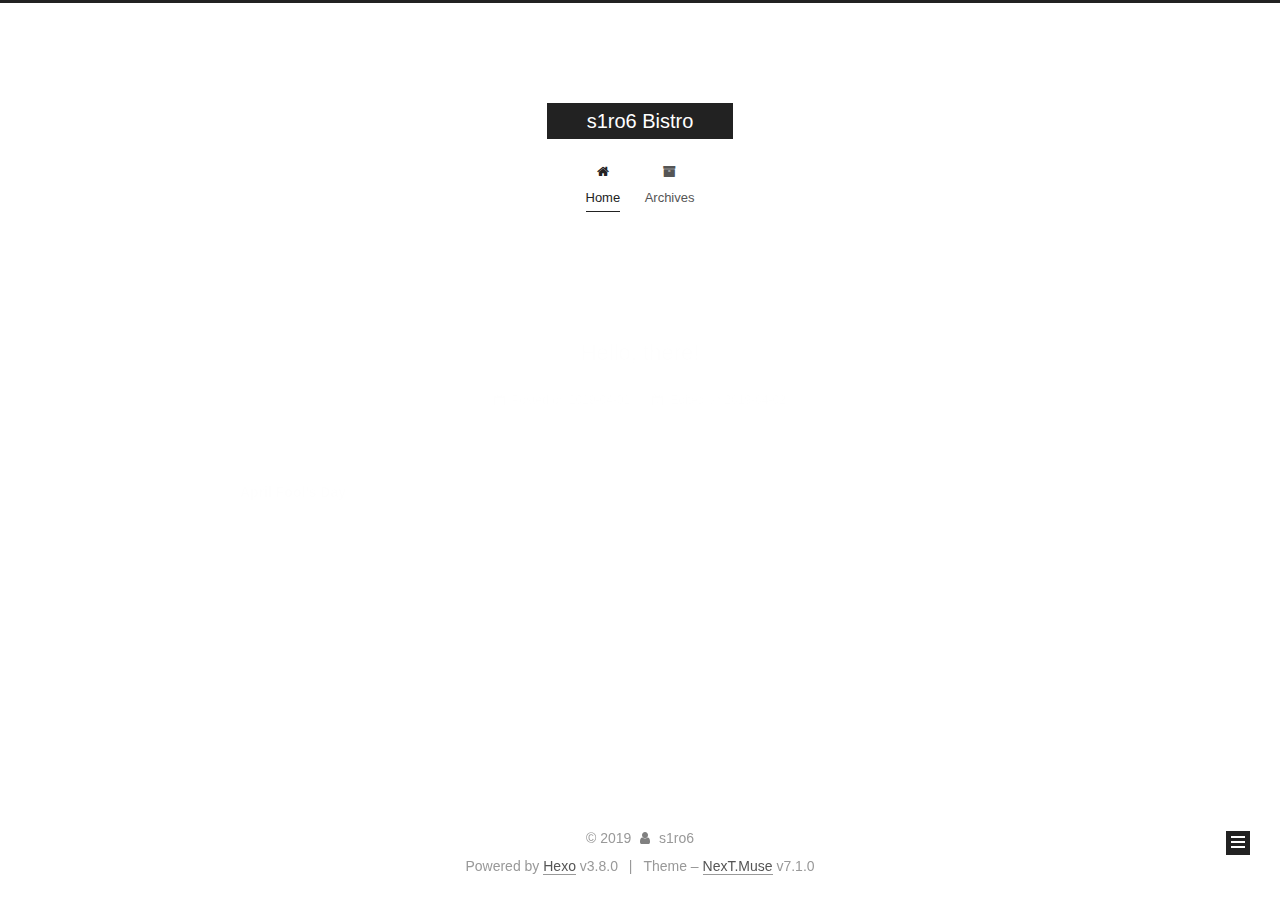
==== commit eb6b93e7: "Site updated: 2019-04-02 16:52:54" ====
--- a/index.html
+++ b/index.html
@@ -44,23 +44,21 @@
 
 
 
-
-
 <link rel="stylesheet" href="/lib/font-awesome/css/font-awesome.min.css?v=4.6.2">
 
-<link rel="stylesheet" href="/css/main.css?v=6.6.0">
-
-
-  <link rel="apple-touch-icon" sizes="180x180" href="/images/apple-touch-icon-next.png?v=6.6.0">
-
-
-  <link rel="icon" type="image/png" sizes="32x32" href="/images/favicon-32x32-next.png?v=6.6.0">
-
-
-  <link rel="icon" type="image/png" sizes="16x16" href="/images/favicon-16x16-next.png?v=6.6.0">
-
-
-  <link rel="mask-icon" href="/images/logo.svg?v=6.6.0" color="#222">
+<link rel="stylesheet" href="/css/main.css?v=7.1.0">
+
+
+  <link rel="apple-touch-icon" sizes="180x180" href="/images/apple-touch-icon-next.png?v=7.1.0">
+
+
+  <link rel="icon" type="image/png" sizes="32x32" href="/images/favicon-32x32-next.png?v=7.1.0">
+
+
+  <link rel="icon" type="image/png" sizes="16x16" href="/images/favicon-16x16-next.png?v=7.1.0">
+
+
+  <link rel="mask-icon" href="/images/logo.svg?v=7.1.0" color="#222">
 
 
 
@@ -73,8 +71,10 @@
   var CONFIG = {
     root: '/',
     scheme: 'Muse',
-    version: '6.6.0',
-    sidebar: {"position":"left","display":"post","offset":12,"b2t":false,"scrollpercent":false,"onmobile":false},
+    version: '7.1.0',
+    sidebar: {"position":"left","display":"post","offset":12,"onmobile":false,"dimmer":false},
+    back2top: true,
+    back2top_sidebar: false,
     fancybox: false,
     fastclick: false,
     lazyload: false,
@@ -97,18 +97,19 @@
 
 
   <meta property="og:type" content="website">
-<meta property="og:title" content="Hemm Blog">
+<meta property="og:title" content="s1ro6 Bistro">
 <meta property="og:url" content="http://yoursite.com/index.html">
-<meta property="og:site_name" content="Hemm Blog">
+<meta property="og:site_name" content="s1ro6 Bistro">
 <meta property="og:locale" content="default">
 <meta name="twitter:card" content="summary">
-<meta name="twitter:title" content="Hemm Blog">
-
-
-
-
-
-
+<meta name="twitter:title" content="s1ro6 Bistro">
+
+
+
+
+
+  
+  
   <link rel="canonical" href="http://yoursite.com/">
 
 
@@ -119,7 +120,7 @@
   };
 </script>
 
-  <title>Hemm Blog</title>
+  <title>s1ro6 Bistro</title>
   
 
 
@@ -179,7 +180,7 @@
     <div class="custom-logo-site-title">
       <a href="/" class="brand" rel="start">
         <span class="logo-line-before"><i></i></span>
-        <span class="site-title">Hemm Blog</span>
+        <span class="site-title">s1ro6 Bistro</span>
         <span class="logo-line-after"><i></i></span>
       </a>
     </div>
@@ -285,7 +286,7 @@
   
   
   <div class="post-block">
-    <link itemprop="mainEntityOfPage" href="http://yoursite.com/2018/12/29/DemoBlog/">
+    <link itemprop="mainEntityOfPage" href="http://yoursite.com/2019/04/01/hello-there/">
 
     <span hidden itemprop="author" itemscope="" itemtype="http://schema.org/Person">
       <meta itemprop="name" content="s1ro6">
@@ -294,7 +295,7 @@
     </span>
 
     <span hidden itemprop="publisher" itemscope="" itemtype="http://schema.org/Organization">
-      <meta itemprop="name" content="Hemm Blog">
+      <meta itemprop="name" content="s1ro6 Bistro">
     </span>
 
     
@@ -305,7 +306,7 @@
           <h1 class="post-title" itemprop="name headline">
                 
                 
-                <a href="/2018/12/29/DemoBlog/" class="post-title-link" itemprop="url">DemoBlog</a>
+                <a href="/2019/04/01/hello-there/" class="post-title-link" itemprop="url">Hello, there!</a>
               
             
           </h1>
@@ -330,12 +331,24 @@
                 
               
 
-              <time title="Created: 2018-12-29 14:59:55 / Modified: 15:40:25" itemprop="dateCreated datePublished" datetime="2018-12-29T14:59:55+08:00">2018-12-29</time>
-            
-
-            
-              
-
+              <time title="Created: 2019-04-01 15:08:59" itemprop="dateCreated datePublished" datetime="2019-04-01T15:08:59+08:00">2019-04-01</time>
+            
+
+            
+              
+
+              
+                
+                <span class="post-meta-divider">|</span>
+                
+
+                <span class="post-meta-item-icon">
+                  <i class="fa fa-calendar-check-o"></i>
+                </span>
+                
+                  <span class="post-meta-item-text">Edited on</span>
+                
+                <time title="Modified: 2019-04-02 16:44:12" itemprop="dateModified" datetime="2019-04-02T16:44:12+08:00">2019-04-02</time>
               
             
           </span>
@@ -343,6 +356,7 @@
           
 
           
+            
             
           
 
@@ -370,525 +384,7 @@
       
         
           
-            <blockquote>
-<p><strong>大纲目录</strong><br>[TOC]</p>
-</blockquote>
-<h1 id="变量与常量"><a href="#变量与常量" class="headerlink" title="变量与常量"></a>变量与常量</h1><h4 id="变量"><a href="#变量" class="headerlink" title="变量"></a>变量</h4><p><strong>PHP 中变量的规则</strong></p>
-<ol>
-<li>变量以 <code>$</code> 符号开始，后面跟着变量的名称；</li>
-<li>变量名必须以字母或者下划线字符开始；</li>
-<li>变量名只能包含字母数字字符以及下划线（<code>A-z</code>、<code>0-9</code> 和 <code>_</code> ）；</li>
-<li>变量名不能包含空格变量名是区分大小写的（$y 和 $Y 是两个不同的变量）；</li>
-</ol>
-<p><br><br><strong>创建（声明）PHP 变量</strong><br>因为 PHP 是一门弱类型语言，所以没有声明变量的关键字，变量在您第一次赋值给它的时候被创建。进入运行时阶段，PHP 会根据右值的类型自动设置变量的类型。</p>
-<figure class="highlight php"><table><tr><td class="gutter"><pre><span class="line">1</span><br><span class="line">2</span><br><span class="line">3</span><br></pre></td><td class="code"><pre><span class="line">$txt = <span class="string">"Hello world!"</span>;</span><br><span class="line">$x = <span class="number">5</span>;</span><br><span class="line">$y = <span class="number">10.5</span>;</span><br></pre></td></tr></table></figure>
-<p><br></p>
-<h4 id="global-关键字"><a href="#global-关键字" class="headerlink" title="global 关键字"></a>global 关键字</h4><p>PHP 在函数外部创建的变量属于全局变量，当在函数内需要访问函数外部的全局变量时，则需要通过 <code>global</code> 关键字来使用全局变量，否则直接使用的话默认视为函数内的普通变量对待。<br>全局变量的底层本质是将所有全局变量存储在一个名为 <code>$GLOBALS[index]</code> 的数组中，<code>index</code> 保存变量的名称。这个数组可以在函数内部访问，也可以直接用来更新全局变量。</p>
-<figure class="highlight php"><table><tr><td class="gutter"><pre><span class="line">1</span><br><span class="line">2</span><br><span class="line">3</span><br><span class="line">4</span><br><span class="line">5</span><br><span class="line">6</span><br><span class="line">7</span><br><span class="line">8</span><br><span class="line">9</span><br><span class="line">10</span><br><span class="line">11</span><br><span class="line">12</span><br><span class="line">13</span><br><span class="line">14</span><br></pre></td><td class="code"><pre><span class="line">$x = <span class="number">5</span>;</span><br><span class="line">$y = <span class="number">10</span>;</span><br><span class="line"> </span><br><span class="line"><span class="function"><span class="keyword">function</span> <span class="title">foobar</span><span class="params">()</span> </span>&#123;</span><br><span class="line">    <span class="comment">// 通过 global 关键字</span></span><br><span class="line">    <span class="keyword">global</span> $x, $y;</span><br><span class="line">    $y = $x + $y;</span><br><span class="line">    </span><br><span class="line">    <span class="comment">// 通过全局变量底层结构</span></span><br><span class="line">    $GLOBALS[<span class="string">'y'</span>] = $GLOBALS[<span class="string">'x'</span>] + $GLOBALS[<span class="string">'y'</span>];</span><br><span class="line">&#125;</span><br><span class="line"></span><br><span class="line">foobar();</span><br><span class="line"><span class="keyword">echo</span> $y;</span><br></pre></td></tr></table></figure>
-<p><br></p>
-<h4 id="static-关键字"><a href="#static-关键字" class="headerlink" title="static 关键字"></a>static 关键字</h4><p>当一个函数完成时，它内部的所有变量通常都会被删除。然而有时候您希望某个局部变量不要被删除。<br>要做到这一点，请在您第一次声明变量时使用 static 关键字。<br>需要注意的是 static 关键字只改变变量的生命周期，不会修改变量的作用域。</p>
-<figure class="highlight php"><table><tr><td class="gutter"><pre><span class="line">1</span><br><span class="line">2</span><br><span class="line">3</span><br><span class="line">4</span><br><span class="line">5</span><br><span class="line">6</span><br><span class="line">7</span><br><span class="line">8</span><br></pre></td><td class="code"><pre><span class="line"><span class="function"><span class="keyword">function</span> <span class="title">foobar</span><span class="params">()</span> </span>&#123;</span><br><span class="line">    <span class="keyword">static</span> $x = <span class="number">0</span>;</span><br><span class="line">    <span class="keyword">echo</span> $x;</span><br><span class="line">    $x++;</span><br><span class="line">&#125;</span><br><span class="line">foobar();   <span class="comment">// 0</span></span><br><span class="line">foobar();   <span class="comment">// 1</span></span><br><span class="line">foobar();   <span class="comment">// 2</span></span><br></pre></td></tr></table></figure>
-<p><br></p>
-<h4 id="常量"><a href="#常量" class="headerlink" title="常量"></a>常量</h4><p>常量是一个简单值的标识符。该值在脚本中不能改变。<br>一个常量由英文字母、下划线、和数字组成,但数字不能作为首字母出现。 (常量名不需要加 $ 修饰符)。</p>
-<p>设置常量，使用 <code>define()</code> 函数，其需要两个必填一个选填参数，分别为：</p>
-<ol>
-<li><code>name</code>：必选参数，常量名称，即标志符；</li>
-<li><code>value</code>：必选参数，常量的值；</li>
-<li><code>case_insensitive</code>：可选参数，如果设置为 TRUE，该常量则大小写不敏感。默认是大小写敏感的；</li>
-</ol>
-<figure class="highlight php"><table><tr><td class="gutter"><pre><span class="line">1</span><br><span class="line">2</span><br></pre></td><td class="code"><pre><span class="line">define(<span class="string">"FOOBAR"</span>, <span class="string">"this is value"</span>, <span class="keyword">TRUE</span>);</span><br><span class="line"><span class="keyword">echo</span> fooBAR;</span><br></pre></td></tr></table></figure>
-<p><br></p>
-<h1 id="运算符"><a href="#运算符" class="headerlink" title="运算符"></a>运算符</h1><h4 id="组合比较符-PHP-7"><a href="#组合比较符-PHP-7" class="headerlink" title="组合比较符 (PHP 7+)"></a>组合比较符 (PHP 7+)</h4><p>PHP 7 新增加的运算符号（俗称：宇宙飞船符号），用于判断符号两侧的值大小关系。</p>
-<figure class="highlight php"><table><tr><td class="gutter"><pre><span class="line">1</span><br><span class="line">2</span><br><span class="line">3</span><br><span class="line">4</span><br><span class="line">5</span><br><span class="line">6</span><br><span class="line">7</span><br><span class="line">8</span><br><span class="line">9</span><br><span class="line">10</span><br><span class="line">11</span><br><span class="line">12</span><br><span class="line">13</span><br><span class="line">14</span><br></pre></td><td class="code"><pre><span class="line"><span class="comment">// 整型</span></span><br><span class="line"><span class="keyword">echo</span> <span class="number">1</span> &lt;=&gt; <span class="number">1</span>; <span class="comment">// 0</span></span><br><span class="line"><span class="keyword">echo</span> <span class="number">1</span> &lt;=&gt; <span class="number">9</span>; <span class="comment">// -1</span></span><br><span class="line"><span class="keyword">echo</span> <span class="number">9</span> &lt;=&gt; <span class="number">1</span>; <span class="comment">// 1</span></span><br><span class="line"> </span><br><span class="line"><span class="comment">// 浮点型</span></span><br><span class="line"><span class="keyword">echo</span> <span class="number">1.5</span> &lt;=&gt; <span class="number">1.5</span>; <span class="comment">// 0</span></span><br><span class="line"><span class="keyword">echo</span> <span class="number">1.5</span> &lt;=&gt; <span class="number">2.5</span>; <span class="comment">// -1</span></span><br><span class="line"><span class="keyword">echo</span> <span class="number">2.5</span> &lt;=&gt; <span class="number">1.5</span>; <span class="comment">// 1</span></span><br><span class="line"> </span><br><span class="line"><span class="comment">// 字符串</span></span><br><span class="line"><span class="keyword">echo</span> <span class="string">"a"</span> &lt;=&gt; <span class="string">"a"</span>; <span class="comment">// 0</span></span><br><span class="line"><span class="keyword">echo</span> <span class="string">"a"</span> &lt;=&gt; <span class="string">"b"</span>; <span class="comment">// -1</span></span><br><span class="line"><span class="keyword">echo</span> <span class="string">"b"</span> &lt;=&gt; <span class="string">"a"</span>; <span class="comment">// 1</span></span><br></pre></td></tr></table></figure>
-<h4 id="比较运算符"><a href="#比较运算符" class="headerlink" title="比较运算符"></a>比较运算符</h4><table>
-<thead>
-<tr>
-<th style="text-align:center"><strong>运算符</strong></th>
-<th style="text-align:center"><strong>名称</strong></th>
-<th><strong>描述</strong></th>
-<th><strong>实例</strong></th>
-</tr>
-</thead>
-<tbody>
-<tr>
-<td style="text-align:center"><strong><code>x == y</code></strong></td>
-<td style="text-align:center">等于</td>
-<td>如果 x 等于 y，则返回 true</td>
-<td>5 == 8 返回 false</td>
-</tr>
-<tr>
-<td style="text-align:center"><strong><code>x === y</code></strong></td>
-<td style="text-align:center">绝对等于</td>
-<td>如果 x 等于 y，且它们类型相同，则返回 true</td>
-<td>5 === “5” 返回 false</td>
-</tr>
-<tr>
-<td style="text-align:center"><strong><code>x != y</code></strong></td>
-<td style="text-align:center">不等于</td>
-<td>如果 x 不等于 y，则返回 true</td>
-<td>5 != 8 返回 true</td>
-</tr>
-<tr>
-<td style="text-align:center"><strong><code>x &lt;&gt; y</code></strong></td>
-<td style="text-align:center">不等于</td>
-<td>如果 x 不等于 y，则返回 true</td>
-<td>5 &lt;&gt; 8 返回 true</td>
-</tr>
-<tr>
-<td style="text-align:center"><strong><code>x !== y</code></strong></td>
-<td style="text-align:center">绝对不等于</td>
-<td>如果 x 不等于 y，或它们类型不相同，则返回 true</td>
-<td>5! == “5” 返回 true</td>
-</tr>
-<tr>
-<td style="text-align:center"><strong><code>x &gt; y</code></strong></td>
-<td style="text-align:center">大于</td>
-<td>如果 x 大于 y，则返回 true</td>
-<td>5 &gt; 8 返回 false</td>
-</tr>
-<tr>
-<td style="text-align:center"><strong><code>x &lt; y</code></strong></td>
-<td style="text-align:center">小于</td>
-<td>如果 x 小于 y，则返回 true</td>
-<td>5 &lt; 8 返回 true</td>
-</tr>
-<tr>
-<td style="text-align:center"><strong><code>x &gt;= y</code></strong></td>
-<td style="text-align:center">大于等于</td>
-<td>如果 x 大于或者等于 y，则返回 true</td>
-<td>5 &gt;= 8 返回 false</td>
-</tr>
-<tr>
-<td style="text-align:center"><strong><code>x &lt;= y</code></strong></td>
-<td style="text-align:center">小于等于</td>
-<td>如果 x 小于或者等于 y，则返回 true</td>
-<td>5 &lt;= 8 返回 true</td>
-</tr>
-</tbody>
-</table>
-<h4 id="算术运算符"><a href="#算术运算符" class="headerlink" title="算术运算符"></a>算术运算符</h4><h4 id="赋值运算符"><a href="#赋值运算符" class="headerlink" title="赋值运算符"></a>赋值运算符</h4><p>运算符    等同于    描述<br>x = y    x = y    左操作数被设置为右侧表达式的值<br>x += y    x = x + y    加<br>x -= y    x = x - y    减<br>x <em>= y    x = x </em> y    乘<br>x /= y    x = x / y    除<br>x %= y    x = x % y    模（除法的余数）<br>a .= b    a = a . b    连接两个字符串</p>
-<h4 id="递增-递减运算符"><a href="#递增-递减运算符" class="headerlink" title="递增/递减运算符"></a>递增/递减运算符</h4><h4 id="逻辑运算符"><a href="#逻辑运算符" class="headerlink" title="逻辑运算符"></a>逻辑运算符</h4><p>运算符    名称    描述    实例<br>x and y    与    如果 x 和 y 都为 true，则返回 true    x=6<br>y=3<br>(x &lt; 10 and y &gt; 1) 返回 true<br>x or y    或    如果 x 和 y 至少有一个为 true，则返回 true    x=6<br>y=3<br>(x==6 or y==5) 返回 true<br>x xor y    异或    如果 x 和 y 有且仅有一个为 true，则返回 true    x=6<br>y=3<br>(x==6 xor y==3) 返回 false<br>x &amp;&amp; y    与    如果 x 和 y 都为 true，则返回 true    x=6<br>y=3<br>(x &lt; 10 &amp;&amp; y &gt; 1) 返回 true<br>x || y    或    如果 x 和 y 至少有一个为 true，则返回 true    x=6<br>y=3<br>(x==5 || y==5) 返回 false<br>! x    非    如果 x 不为 true，则返回 true    x=6<br>y=3<br>!(x==y) 返回 true</p>
-<h4 id="数组运算符"><a href="#数组运算符" class="headerlink" title="数组运算符"></a>数组运算符</h4><table>
-<thead>
-<tr>
-<th style="text-align:center"><strong>运算符</strong></th>
-<th style="text-align:center"><strong>名称</strong></th>
-<th><strong>描述</strong></th>
-</tr>
-</thead>
-<tbody>
-<tr>
-<td style="text-align:center"><strong><code>x + y</code></strong></td>
-<td style="text-align:center">集合</td>
-<td>x 和 y 的集合</td>
-</tr>
-<tr>
-<td style="text-align:center"><strong><code>x == y</code></strong></td>
-<td style="text-align:center">相等</td>
-<td>如果 x 和 y 具有相同的键/值对，则返回 true</td>
-</tr>
-<tr>
-<td style="text-align:center"><strong><code>x === y</code></strong></td>
-<td style="text-align:center">恒等</td>
-<td>如果 x 和 y 具有相同的键/值对，且顺序相同类型相同，则返回 true</td>
-</tr>
-<tr>
-<td style="text-align:center"><strong><code>x != y</code></strong></td>
-<td style="text-align:center">不相等</td>
-<td>如果 x 不等于 y，则返回 true</td>
-</tr>
-<tr>
-<td style="text-align:center"><strong><code>x &lt;&gt; y</code></strong></td>
-<td style="text-align:center">不相等</td>
-<td>如果 x 不等于 y，则返回 true</td>
-</tr>
-<tr>
-<td style="text-align:center"><strong><code>x !== y</code></strong></td>
-<td style="text-align:center">不恒等</td>
-<td>如果 x 不等于 y，则返回 true</td>
-</tr>
-</tbody>
-</table>
-<p><br></p>
-<h4 id="三元运算符"><a href="#三元运算符" class="headerlink" title="三元运算符"></a>三元运算符</h4><p>三元运算符的符号是：<code>?:</code>，表达式为：<code>(expr1) ? (expr2) : (expr3)</code>。<br>执行逻辑：对 expr1 求值为 <em>TRUE</em> 时，返回的值为 expr2；在 expr1 求值为 <em>FALSE</em> 时，返回的值为 expr3。</p>
-<p>从 PHP 5.3 开始，可以省略三元运算符的中间部分。即表达式 <code>expr1 ?: expr3</code> 在 expr1 求值为 <em>TRUE</em> 时返回 expr1，否则返回 expr3。</p>
-
-          
-        
-      
-    </div>
-
-    
-
-    
-    
-    
-
-    
-
-    
-      
-    
-    
-
-    
-
-    <footer class="post-footer">
-      
-
-      
-
-      
-
-      
-      
-        <div class="post-eof"></div>
-      
-    </footer>
-  </div>
-  
-  
-  
-  </article>
-
-
-    
-      
-
-  
-
-  
-  
-  
-
-  
-
-  <article class="post post-type-normal" itemscope="" itemtype="http://schema.org/Article">
-  
-  
-  
-  <div class="post-block">
-    <link itemprop="mainEntityOfPage" href="http://yoursite.com/2018/12/29/TestBlog/">
-
-    <span hidden itemprop="author" itemscope="" itemtype="http://schema.org/Person">
-      <meta itemprop="name" content="s1ro6">
-      <meta itemprop="description" content="">
-      <meta itemprop="image" content="/images/avatar.gif">
-    </span>
-
-    <span hidden itemprop="publisher" itemscope="" itemtype="http://schema.org/Organization">
-      <meta itemprop="name" content="Hemm Blog">
-    </span>
-
-    
-      <header class="post-header">
-
-        
-        
-          <h1 class="post-title" itemprop="name headline">
-                
-                
-                <a href="/2018/12/29/TestBlog/" class="post-title-link" itemprop="url">TestBlog</a>
-              
-            
-          </h1>
-        
-
-        <div class="post-meta">
-          <span class="post-time">
-
-            
-            
-            
-
-            
-              <span class="post-meta-item-icon">
-                <i class="fa fa-calendar-o"></i>
-              </span>
-              
-                <span class="post-meta-item-text">Posted on</span>
-              
-
-              
-                
-              
-
-              <time title="Created: 2018-12-29 10:37:40 / Modified: 11:05:36" itemprop="dateCreated datePublished" datetime="2018-12-29T10:37:40+08:00">2018-12-29</time>
-            
-
-            
-              
-
-              
-            
-          </span>
-
-          
-
-          
-            
-          
-
-          
-          
-
-          
-
-          
-
-          
-
-        </div>
-      </header>
-    
-
-    
-    
-    
-    <div class="post-body" itemprop="articleBody">
-
-      
-      
-
-      
-        
-          
-            <h1 id="数据类型（Data-Types）"><a href="#数据类型（Data-Types）" class="headerlink" title="数据类型（Data Types）"></a>数据类型（Data Types）</h1><blockquote>
-<p><strong>Contents</strong><br>[TOC]</p>
-</blockquote>
-<p>ECMAScript 定义支持 7 种数据类型，其中包含 6 种原始值类型和 1 个对象类型。</p>
-<h2 id="原始类型（Primitive-Type）"><a href="#原始类型（Primitive-Type）" class="headerlink" title="原始类型（Primitive Type）"></a>原始类型（Primitive Type）</h2><p>又称原始值（Primitive Value, Primitive Data Type）不是对象（Object），没有方法，属于语言最底层的实现。JavaScript 内提供六种原始值类型，六个原始数值类型分别为：</p>
-<ol>
-<li><code>boolean</code>，布尔类型；</li>
-<li><code>null</code>，空值类型；</li>
-<li><code>undefined</code>，未定义类型；</li>
-<li><code>number</code>，数字类型；</li>
-<li><code>string</code>，字符串类型；</li>
-<li><code>symbol</code>，符号类型（ES6 新增）；</li>
-</ol>
-<p><br><br><strong><em>扩展知识</em></strong></p>
-<blockquote>
-<p><code>Primitive Type</code> 类型的数据相对的另外一种类型就是 <code>Reference Type</code>，即『引用类型』， 又称『对象』。这种关系在其它的语言中也存在，例如 Java 中的『原生数据类型』，Objective-C 中的『基本数据类型』等等。<br>这种类型的数据最大的特征是内存中存储的直接是数据值本身，而不会像对象一样存储数据的内存地址。</p>
-</blockquote>
-<p><br></p>
-<h4 id="Boolean"><a href="#Boolean" class="headerlink" title="Boolean"></a>Boolean</h4><p>布尔类型的值仅为 <code>true</code> 或 <code>false</code>，属于 JavaScript 的保留关键字。<br>在做经数学运算时，<code>true</code> 会自动转换成 <code>1</code>，<code>false</code> 自动转换成 <code>0</code> 来运算。</p>
-<figure class="highlight js"><table><tr><td class="gutter"><pre><span class="line">1</span><br><span class="line">2</span><br><span class="line">3</span><br><span class="line">4</span><br><span class="line">5</span><br><span class="line">6</span><br><span class="line">7</span><br><span class="line">8</span><br><span class="line">9</span><br><span class="line">10</span><br><span class="line">11</span><br><span class="line">12</span><br><span class="line">13</span><br></pre></td><td class="code"><pre><span class="line"><span class="comment">// 直接赋值</span></span><br><span class="line"><span class="keyword">var</span> a = <span class="literal">true</span>;</span><br><span class="line"><span class="keyword">var</span> b = <span class="literal">false</span>;</span><br><span class="line"></span><br><span class="line"><span class="comment">// 通过构造函数从其他类型转换</span></span><br><span class="line"><span class="keyword">var</span> foobar = <span class="built_in">Boolean</span>();           <span class="comment">// false</span></span><br><span class="line"><span class="keyword">var</span> foobar = <span class="built_in">Boolean</span>(<span class="number">0</span>);          <span class="comment">// false</span></span><br><span class="line"><span class="keyword">var</span> foobar = <span class="built_in">Boolean</span>(<span class="number">1</span>);          <span class="comment">// true</span></span><br><span class="line"><span class="keyword">var</span> foobar = <span class="built_in">Boolean</span>(<span class="literal">true</span>);       <span class="comment">// true</span></span><br><span class="line"><span class="keyword">var</span> foobar = <span class="built_in">Boolean</span>(<span class="literal">false</span>);      <span class="comment">// false</span></span><br><span class="line"><span class="keyword">var</span> foobar = <span class="built_in">Boolean</span>(<span class="literal">undefined</span>);  <span class="comment">// false</span></span><br><span class="line"><span class="keyword">var</span> foobar = <span class="built_in">Boolean</span>(<span class="literal">null</span>);       <span class="comment">// false</span></span><br><span class="line"><span class="keyword">var</span> foobar = <span class="built_in">Boolean</span>(<span class="built_in">Symbol</span>());   <span class="comment">// true</span></span><br></pre></td></tr></table></figure>
-<h4 id="Null、Undefined"><a href="#Null、Undefined" class="headerlink" title="Null、Undefined"></a>Null、Undefined</h4><p><code>null</code>，表示为空的特殊关键字，因 JavaScript 大小写敏感，所以 <strong><em>null</em></strong>、<strong><em>Null</em></strong> 和 <strong><em>NULL</em></strong> 三者是完全不同的，并且这三者并不是 JavaScript 的保留关键字。<br><code>undefined</code>，表示变量未定义时的属性的特殊关键字，可以直接用来做判断条件使用。</p>
-<p><code>null</code> 和 <code>undefined</code> 含义并不同，前者表示变量已经被赋值，但是赋的值是“<strong>空</strong>”。而后者则表示变量只被声明但是没有被赋值、或干脆没有任何声明和赋值行为而直接使用的一个空的不存在的变量。</p>
-<figure class="highlight js"><table><tr><td class="gutter"><pre><span class="line">1</span><br><span class="line">2</span><br><span class="line">3</span><br><span class="line">4</span><br><span class="line">5</span><br></pre></td><td class="code"><pre><span class="line"><span class="keyword">var</span> foobar;</span><br><span class="line">foobar;         <span class="comment">// undefined</span></span><br><span class="line">foobar = <span class="literal">null</span>;  <span class="comment">// null</span></span><br><span class="line"></span><br><span class="line"><span class="keyword">var</span> a = <span class="number">0</span> / <span class="number">0</span>;  <span class="comment">// undefined</span></span><br></pre></td></tr></table></figure>
-<p><br><br><strong>疑惑</strong><br>在 JavaScript 中使用 <code>typeof null</code> 得到的是 object 类型，而在 ECMAScript 标准中规定 null 是一个独立的特殊类型。</p>
-<p><br></p>
-<h4 id="Number"><a href="#Number" class="headerlink" title="Number"></a>Number</h4><p>JavaScript 并不区分<strong>整型</strong>或<strong>浮点型</strong>，而统一视所有类型数字均为 <code>number</code> 类型，而底层实现是双精度的浮点数（即其他语言中的 double 类型），而整数在 JavaScript 中则是浮点数的一个子集而已，不是单独的类型。<br>JavaScript 的浮点数遵循 <a href="https://zh.wikipedia.org/wiki/IEEE_754" target="_blank" rel="noopener"><em>IEEE 754</em></a> 标准，通过 64 Bits (8 Bytes) 来表示一个数字。</p>
-<blockquote>
-<p><img src="evernotecid://CA058F8A-6044-4B07-81B5-B3F0CECAA6B5/appyinxiangcom/12185938/ENResource/p1761" alt="934a92587aa92c5d3295cdc784e0071c.jpeg">@w=600<br>第 0 位：符号位，0表示正数，1表示负数(s)；<br>第 1~11 位：储存指数部分（e）；<br>第 12~63 位：储存小数部分，即有效数字（f）；</p>
-</blockquote>
-<p><br><br><strong>特殊的 NaN</strong><br><code>Number.NaN</code>，是 <strong><em>Not a Number</em></strong> 的缩写，其是一个特殊值，说明某些算术运算（如求负数的平方根）的结果不是数字。方法 <code>parseInt()</code> 和 <code>parseFloat()</code> 在不能解析指定的字符串时就返回这个值。对于一些常规情况下返回有效数字的函数，也可以采用这种方法，用 <code>Number.NaN</code> 说明它的错误情况。</p>
-<p><code>NaN</code> 不等于任何值，包括其自身都不等于自身，其判断需要特定的全局函数或者 Object 对象的特定方法来判断。</p>
-<figure class="highlight js"><table><tr><td class="gutter"><pre><span class="line">1</span><br><span class="line">2</span><br><span class="line">3</span><br><span class="line">4</span><br></pre></td><td class="code"><pre><span class="line"><span class="literal">NaN</span> == <span class="literal">NaN</span>;           <span class="comment">// false</span></span><br><span class="line"><span class="literal">NaN</span> === <span class="literal">NaN</span>;          <span class="comment">// false</span></span><br><span class="line"><span class="built_in">isNaN</span>(<span class="literal">NaN</span>);           <span class="comment">// true</span></span><br><span class="line"><span class="built_in">Object</span>.is(<span class="literal">NaN</span>, <span class="literal">NaN</span>);  <span class="comment">// true</span></span><br></pre></td></tr></table></figure>
-<p><br><br><strong>关于 Number 类型的精度</strong><br>JavaScript 的最大安全数是 <code>Number.MAX_SAFE_INTEGER</code>，即 <code>Math.pow(2,53) - 1</code>，而不是 <code>Math.pow(2,52) - 1</code>。<br>但是 JavaScript 数字类型也有精度损失问题，例如 <code>.1 + .2 == 0.30000000000000004</code> 的问题，精度损失可能出现在进制转化和对阶运算过程中。解决方案就是将其转化成整数以后再进行运算。</p>
-<p>浮点数、整数均属于数字类型，不具体细划分，同时也支持科学计数法表示（例如 123e5 等于 123*10^5）；</p>
-<ul>
-<li>十进制整数字面量由一串数字序列组成，且没有前缀 0。</li>
-<li>八进制的整数以 <code>0</code>（或 <code>0O</code>、<code>0o</code>）开头，只能包括数字 0-7。</li>
-<li>十六进制整数以 <code>0x</code>（或 <code>0X</code>）开头，可以包含数字（0-9）和字母 a~f 或 A~F。</li>
-<li>二进制整数以 <code>0b</code>（或 <code>0B</code>）开头，只能包含数字 0 或 1。</li>
-</ul>
-<p><br><br><strong>对于实际开发的影响</strong></p>
-<ol>
-<li>当进行货币相关的计算时，一定使用整数表示最小货币单位，防止使用浮点数计算产生误差而导致损失；</li>
-</ol>
-<p><br></p>
-<h4 id="String"><a href="#String" class="headerlink" title="String"></a>String</h4><p>JavaScript 中字符串类型的语法既可以使用单引号，又可以使用双引号，具体无区别。<br>在 ECMAScript 2015 / ES6 规范中又新增了“<strong>字符串模板</strong>”的概念，提供了类似 Python 中的 <strong>f 字符串</strong>的字符串功能。</p>
-<p>字符串的拼接也可以直接使用加法运算符 <code>+</code>，也可以使用字符串模板的方式来拼接。</p>
-<figure class="highlight js"><table><tr><td class="gutter"><pre><span class="line">1</span><br><span class="line">2</span><br><span class="line">3</span><br><span class="line">4</span><br><span class="line">5</span><br><span class="line">6</span><br><span class="line">7</span><br></pre></td><td class="code"><pre><span class="line"><span class="comment">// 普通字符格式化</span></span><br><span class="line"><span class="keyword">let</span> name = <span class="string">'foo'</span>;</span><br><span class="line"><span class="built_in">console</span>.log(<span class="string">'hello'</span> + name);</span><br><span class="line"></span><br><span class="line"><span class="comment">// ES6 模板字符串格式化</span></span><br><span class="line"><span class="keyword">let</span> name = <span class="string">'bar'</span>;</span><br><span class="line"><span class="built_in">console</span>.log(<span class="string">`hello <span class="subst">$&#123;name&#125;</span>`</span>);</span><br></pre></td></tr></table></figure>
-<p><br></p>
-<h4 id="Symbol"><a href="#Symbol" class="headerlink" title="Symbol"></a>Symbol</h4><p>ECMAScript 2015 / ES6 新增的类型，它的实例是唯一并且不可改变的（类似单例）。正因为此特性，所以在创建符号类型的变量以后要立即获取并持有它，否则获取别无其它途径再次获取它。</p>
-<p>ES5 的对象属性名都是字符串，这容易造成属性名的冲突。比如你使用了一个他人提供的对象，但又想为这个对象添加新的方法（mixin 模式），新方法的名字就有可能与现有方法产生冲突。如果有一种机制能保证每个属性的名字都是独一无二的就好了，这样就从根本上防止属性名的冲突。这就是 ES6 引入 Symbol 的原因。<br>Symbol 值通过 Symbol 函数生成。这就是说对象的属性名现在可以有两种类型：String 和 Symbol 类型。凡是属性名属于 Symbol 类型，就都是独一无二的，可以保证不会与其他属性名产生冲突。</p>
-<p>⚠️ 注意：因为 Symbol 不是对象类型而是原始类型，所以在创建该类型的对象时不能用 <code>new</code> 关键字来创建。<br>Symbol 函数可以接受一个字符串作为参数，表示对 Symbol 实例的描述，主要是为了在控制台显示，或者转为字符串时，比较容易区分。</p>
-<figure class="highlight js"><table><tr><td class="gutter"><pre><span class="line">1</span><br><span class="line">2</span><br><span class="line">3</span><br><span class="line">4</span><br><span class="line">5</span><br><span class="line">6</span><br><span class="line">7</span><br><span class="line">8</span><br><span class="line">9</span><br><span class="line">10</span><br></pre></td><td class="code"><pre><span class="line"><span class="keyword">let</span> s = <span class="built_in">Symbol</span>();</span><br><span class="line"><span class="keyword">typeof</span> s;          <span class="comment">// "symbol"</span></span><br><span class="line"><span class="built_in">console</span>.log(s);    <span class="comment">// "Symbol()"</span></span><br><span class="line"></span><br><span class="line"><span class="keyword">let</span> s1 = <span class="built_in">Symbol</span>(<span class="string">'foo'</span>);</span><br><span class="line"><span class="keyword">let</span> s2 = <span class="built_in">Symbol</span>(<span class="string">'bar'</span>);</span><br><span class="line">s1             <span class="comment">// Symbol(foo)</span></span><br><span class="line">s2             <span class="comment">// Symbol(bar)</span></span><br><span class="line">s1.toString()  <span class="comment">// "Symbol(foo)"</span></span><br><span class="line">s2.toString()  <span class="comment">// "Symbol(bar)"</span></span><br></pre></td></tr></table></figure>
-<p><code>Symbol</code> 对象不可以通过字符串格式化的方式隐式转换成字符串，但可以通过其它的方法显式转换成字符串对象。</p>
-<figure class="highlight js"><table><tr><td class="gutter"><pre><span class="line">1</span><br><span class="line">2</span><br><span class="line">3</span><br><span class="line">4</span><br></pre></td><td class="code"><pre><span class="line"><span class="keyword">let</span> sym = <span class="built_in">Symbol</span>(<span class="string">'My symbol'</span>);</span><br><span class="line"></span><br><span class="line"><span class="built_in">String</span>(sym)     <span class="comment">// 'Symbol(My symbol)'</span></span><br><span class="line">sym.toString()  <span class="comment">// 'Symbol(My symbol)'</span></span><br></pre></td></tr></table></figure>
-<h2 id="对象类型（Object-Type）"><a href="#对象类型（Object-Type）" class="headerlink" title="对象类型（Object Type）"></a>对象类型（Object Type）</h2><p>JavaScript 数据类型较其他语言来说有些特殊，除了六个基本数据类型之外，只有一个类似其他语言中引用数据类型的<strong>对象类型</strong>，而其它的类型例如 Array、Dictionary 等类型，都是基于对象类型实现的变体而已。<br>一个 Javascript 对象就是键和值之间的映射，键是一个字符串（或者 Symbol），值可以是任意类型的值（这种关系和结构非常类似哈希表）。</p>
-<p>对象类型：Object 对象，类似像 Python 和 Objective-C 中的字典类型的一种 Key-Value 键值对的结构，而 JavaScript 使用则使用 Property Name-Value 的形式构建对象类型，因此属性名（类似 Key 值）可以写成字符串的形式，也可以写成变量名的形式，并且对象类型内部除了属性的键值对之外还可以有函数。</p>
-<figure class="highlight js"><table><tr><td class="gutter"><pre><span class="line">1</span><br><span class="line">2</span><br><span class="line">3</span><br><span class="line">4</span><br><span class="line">5</span><br><span class="line">6</span><br><span class="line">7</span><br><span class="line">8</span><br><span class="line">9</span><br><span class="line">10</span><br><span class="line">11</span><br><span class="line">12</span><br><span class="line">13</span><br><span class="line">14</span><br><span class="line">15</span><br><span class="line">16</span><br><span class="line">17</span><br><span class="line">18</span><br><span class="line">19</span><br></pre></td><td class="code"><pre><span class="line"><span class="comment">// 通过构造函数方式</span></span><br><span class="line"><span class="keyword">var</span> person = <span class="keyword">new</span> <span class="built_in">Object</span>();</span><br><span class="line">person.firstName = <span class="string">"Bill"</span>;</span><br><span class="line">person.lastName = <span class="string">"Gates"</span>;</span><br><span class="line">person.age = <span class="number">25</span>;</span><br><span class="line">person.eat = <span class="function"><span class="keyword">function</span> (<span class="params">foodName</span>) </span>&#123;</span><br><span class="line">    <span class="built_in">console</span>.log(<span class="string">"Eating "</span> + foodName);</span><br><span class="line">&#125;;</span><br><span class="line"><span class="comment">// 注意：由于声明方法的时候，等号左侧一定程度就已经确定了函数名，所以在等号右侧声明函数的时候就不用再写函数名只写其它内容即可。并且由于毕竟是对一个方法的赋值，所以在最后还应该有一个分号表示结束。</span></span><br><span class="line"></span><br><span class="line"><span class="comment">// Literals 字面量语法糖</span></span><br><span class="line"><span class="keyword">var</span> person = &#123;</span><br><span class="line">    firstName: <span class="string">"Boris"</span>,</span><br><span class="line">    lastName: <span class="string">"Hsu"</span>,</span><br><span class="line">    age: <span class="number">24</span>,</span><br><span class="line">    eat: <span class="function"><span class="keyword">function</span> (<span class="params">foodName</span>) </span>&#123;</span><br><span class="line">        <span class="built_in">console</span>.log(<span class="string">"Eating "</span> + foodName);</span><br><span class="line">    &#125;</span><br><span class="line">&#125;;</span><br></pre></td></tr></table></figure>
-<h3 id="Object-属性"><a href="#Object-属性" class="headerlink" title="Object 属性"></a>Object 属性</h3><p>对象类型的数据有两种属性：数据属性（Data Property）和访问器属性（Accessory Property）。</p>
-<p><br><br><strong>数据属性的特性（Attributes）</strong></p>
-<ol>
-<li><code>Value</code>：可以为任意类型，存储对象属性的具体的值，默认值为 undefined；</li>
-<li><code>Writable</code>：布尔类型，表示对象的属性是否可以修改，默认值 true；</li>
-<li><code>Enumerable</code>：布尔类型，表示对象属性是否可以机型枚举，默认值 true；</li>
-<li><code>Configurable</code>：布尔类型，表示该属性是否可以删除，默认值 true；</li>
-</ol>
-<p><strong>访问器属性的特性（Attributes）</strong></p>
-<ol>
-<li><code>Get</code>：函数或 undefined 类型，使用一个空的参数列表，能够在有权访问的情况下读取属性值，默认值为 undefined；</li>
-<li><code>Set</code>：函数或 undefined 类型，该函数有一个参数，用来写入属性值，默认值 undefined；</li>
-<li><code>Enumerable</code>：布尔类型，表示对象属性是否可以机型枚举，默认值 true；</li>
-<li><code>Configurable</code>：布尔类型，表示该属性是否可以删除，默认值 true；</li>
-</ol>
-<blockquote>
-<p>注意：这些特性只有 JavaScript 解释器才用到，因此开发者不能直接访问它们。</p>
-</blockquote>
-<p><br><br><strong>属性的访问</strong><br>对象的 Key 值有两种风格：<strong>结构体风格</strong>（Struct-Style Unquoted Key）和<strong>字典风格</strong>（Dict-Style Quoted Key）。<br>虽然两种风格的混用不影响最终执行结果，但是规范和维护尽可能不要在一个对象内混用这两种风格。若属性名不符合 JavaScript 变量名的规范要求，则取值时需要使用类似字典的 <code>object[&quot;property&quot;]</code> 的这种形式。</p>
-<p><br><br><strong>点语法 vs. 方括号运算符</strong><br>JavaScript 中的 Object 类型对象的属性可以通过点语法（Dot Notation）和方括号运算符（Bracket Notation）来访问内部属性。<br>点符号和括号符号在大多数情况下都是等价的，但是当属性名比较特殊是二者会有区别，但整体上括号符号的应用范围是大于点符号的适用范围。</p>
-<ul>
-<li><strong>点符号 Dot Notation</strong>：属性名必须是一个合法的符号（变量名），不可以是类似纯数字等非法符号；</li>
-<li><strong>括号符号 Bracket Notation</strong>：属性名可以是非法符号，例如：<code>&quot;1foo&quot;</code>、<code>&quot;!bar!&quot;</code>、<code>&quot; &quot;</code>（空格符号）；</li>
-</ul>
-<figure class="highlight js"><table><tr><td class="gutter"><pre><span class="line">1</span><br><span class="line">2</span><br><span class="line">3</span><br><span class="line">4</span><br><span class="line">5</span><br><span class="line">6</span><br></pre></td><td class="code"><pre><span class="line"><span class="keyword">var</span> foo = &#123;<span class="number">1024</span>: <span class="string">"yoyo!"</span>&#125;;</span><br><span class="line"><span class="built_in">console</span>.log(foo<span class="number">.1024</span>);      <span class="comment">// Uncaught SyntaxError: Unexpected number</span></span><br><span class="line"><span class="built_in">console</span>.log(foo[<span class="string">"1024"</span>]);   <span class="comment">// "yoyo!"</span></span><br><span class="line"></span><br><span class="line"><span class="keyword">const</span> &#123;<span class="number">1024</span>: bar&#125; = foo;</span><br><span class="line">bar;                        <span class="comment">// "yoyo!"</span></span><br></pre></td></tr></table></figure>
-<p><br><br><strong>对象为空的判断</strong><br>因为 Object 是引用类型，所以无法直接使用 <code>x === {}</code> 来判断是否为空，因为其判断的是对象指针是否相同。此时需要通过内置的 JSON 序列化功能来辅助判断。<br><figure class="highlight js"><table><tr><td class="gutter"><pre><span class="line">1</span><br><span class="line">2</span><br></pre></td><td class="code"><pre><span class="line"><span class="keyword">const</span> object = &#123;&#125;;</span><br><span class="line"><span class="built_in">JSON</span>.stringify(object) === <span class="string">'&#123;&#125;'</span>;</span><br></pre></td></tr></table></figure></p>
-<h3 id="原始类型的封装"><a href="#原始类型的封装" class="headerlink" title="原始类型的封装"></a>原始类型的封装</h3><p>JavaScript 的标准库内提供了构造函数来将原始类型进行封装，将原始类型转换成对象类型方便后续使用。<br>封装以后的对象由于内存地址不同，所以即使值相同，但是内存位置不同，通过严格相等判断时也会不同的。</p>
-<figure class="highlight js"><table><tr><td class="gutter"><pre><span class="line">1</span><br><span class="line">2</span><br><span class="line">3</span><br><span class="line">4</span><br><span class="line">5</span><br></pre></td><td class="code"><pre><span class="line"><span class="keyword">let</span> a = <span class="string">"test"</span>;              <span class="comment">// string</span></span><br><span class="line"><span class="keyword">let</span> b = <span class="keyword">new</span> <span class="built_in">String</span>(<span class="string">"test"</span>);  <span class="comment">// object</span></span><br><span class="line"><span class="keyword">let</span> c = <span class="keyword">new</span> <span class="built_in">String</span>(<span class="string">"test"</span>);  <span class="comment">// object</span></span><br><span class="line">b[<span class="number">2</span>] === <span class="string">'s'</span>                 <span class="comment">// true</span></span><br><span class="line">b === c                      <span class="comment">// false</span></span><br></pre></td></tr></table></figure>
-<h3 id="衍生类型"><a href="#衍生类型" class="headerlink" title="衍生类型"></a>衍生类型</h3><p>JavaScript 中的其它类型数据，大部分都是基于 Object 类型衍生出来的，例如 Array、Function 等。<br>还可以通过 Object 类型来模仿一些 JavaScript 不存在但是其它语言支持的类型，例如枚举类型等。</p>
-<h2 id="数据类型的转换"><a href="#数据类型的转换" class="headerlink" title="数据类型的转换"></a>数据类型的转换</h2><p>因为 JavaScript 是一门动态类型的语言，所以这就意味着声明变量时可以不用指定变量的类型，而变量的数据类型会在脚本执行时根据赋值自动转换。在涉及到加法运算时（仅限加法，不包括减法等），则 JavaScript 会自动将 Number 类型转换成 String 类型。<br>而减法或其他运算符时，JavaScript 则不会把 Number 转换成 String 的，而 String 转 Number 类型则可以通过 parseInt() 或 parseFloat() 函数来实现，前者金返回整数并且会抛弃小数部分，并且最好带上 radis 进制参数，以便指定哪种进制进行转换。</p>
-<figure class="highlight js"><table><tr><td class="gutter"><pre><span class="line">1</span><br><span class="line">2</span><br><span class="line">3</span><br><span class="line">4</span><br></pre></td><td class="code"><pre><span class="line"><span class="comment">// String 与 Number 自动转换</span></span><br><span class="line"><span class="keyword">let</span> a = <span class="string">"100"</span> + <span class="number">1</span>, b = <span class="string">"100"</span> - <span class="number">1</span>;</span><br><span class="line"><span class="built_in">console</span>.log(<span class="string">`a: [<span class="subst">$&#123;<span class="keyword">typeof</span> a&#125;</span>, <span class="subst">$&#123;a&#125;</span>]`</span>); <span class="comment">// a: [string, 1001]</span></span><br><span class="line"><span class="built_in">console</span>.log(<span class="string">`b: [<span class="subst">$&#123;<span class="keyword">typeof</span> b&#125;</span>, <span class="subst">$&#123;b&#125;</span>]`</span>); <span class="comment">// b: [number, 99]</span></span><br></pre></td></tr></table></figure>
-
-          
-        
-      
-    </div>
-
-    
-
-    
-    
-    
-
-    
-
-    
-      
-    
-    
-
-    
-
-    <footer class="post-footer">
-      
-
-      
-
-      
-
-      
-      
-        <div class="post-eof"></div>
-      
-    </footer>
-  </div>
-  
-  
-  
-  </article>
-
-
-    
-      
-
-  
-
-  
-  
-  
-
-  
-
-  <article class="post post-type-normal" itemscope="" itemtype="http://schema.org/Article">
-  
-  
-  
-  <div class="post-block">
-    <link itemprop="mainEntityOfPage" href="http://yoursite.com/2018/12/29/hello-world/">
-
-    <span hidden itemprop="author" itemscope="" itemtype="http://schema.org/Person">
-      <meta itemprop="name" content="s1ro6">
-      <meta itemprop="description" content="">
-      <meta itemprop="image" content="/images/avatar.gif">
-    </span>
-
-    <span hidden itemprop="publisher" itemscope="" itemtype="http://schema.org/Organization">
-      <meta itemprop="name" content="Hemm Blog">
-    </span>
-
-    
-      <header class="post-header">
-
-        
-        
-          <h1 class="post-title" itemprop="name headline">
-                
-                
-                <a href="/2018/12/29/hello-world/" class="post-title-link" itemprop="url">Hello World</a>
-              
-            
-          </h1>
-        
-
-        <div class="post-meta">
-          <span class="post-time">
-
-            
-            
-            
-
-            
-              <span class="post-meta-item-icon">
-                <i class="fa fa-calendar-o"></i>
-              </span>
-              
-                <span class="post-meta-item-text">Posted on</span>
-              
-
-              
-                
-              
-
-              <time title="Created: 2018-12-29 10:32:54" itemprop="dateCreated datePublished" datetime="2018-12-29T10:32:54+08:00">2018-12-29</time>
-            
-
-            
-          </span>
-
-          
-
-          
-            
-          
-
-          
-          
-
-          
-
-          
-
-          
-
-        </div>
-      </header>
-    
-
-    
-    
-    
-    <div class="post-body" itemprop="articleBody">
-
-      
-      
-
-      
-        
-          
-            <p>Welcome to <a href="https://hexo.io/" target="_blank" rel="noopener">Hexo</a>! This is your very first post. Check <a href="https://hexo.io/docs/" target="_blank" rel="noopener">documentation</a> for more info. If you get any problems when using Hexo, you can find the answer in <a href="https://hexo.io/docs/troubleshooting.html" target="_blank" rel="noopener">troubleshooting</a> or you can ask me on <a href="https://github.com/hexojs/hexo/issues" target="_blank" rel="noopener">GitHub</a>.</p>
-<h2 id="Quick-Start"><a href="#Quick-Start" class="headerlink" title="Quick Start"></a>Quick Start</h2><h3 id="Create-a-new-post"><a href="#Create-a-new-post" class="headerlink" title="Create a new post"></a>Create a new post</h3><figure class="highlight bash"><table><tr><td class="gutter"><pre><span class="line">1</span><br></pre></td><td class="code"><pre><span class="line">$ hexo new <span class="string">"My New Post"</span></span><br></pre></td></tr></table></figure>
-<p>More info: <a href="https://hexo.io/docs/writing.html" target="_blank" rel="noopener">Writing</a></p>
-<h3 id="Run-server"><a href="#Run-server" class="headerlink" title="Run server"></a>Run server</h3><figure class="highlight bash"><table><tr><td class="gutter"><pre><span class="line">1</span><br></pre></td><td class="code"><pre><span class="line">$ hexo server</span><br></pre></td></tr></table></figure>
-<p>More info: <a href="https://hexo.io/docs/server.html" target="_blank" rel="noopener">Server</a></p>
-<h3 id="Generate-static-files"><a href="#Generate-static-files" class="headerlink" title="Generate static files"></a>Generate static files</h3><figure class="highlight bash"><table><tr><td class="gutter"><pre><span class="line">1</span><br></pre></td><td class="code"><pre><span class="line">$ hexo generate</span><br></pre></td></tr></table></figure>
-<p>More info: <a href="https://hexo.io/docs/generating.html" target="_blank" rel="noopener">Generating</a></p>
-<h3 id="Deploy-to-remote-sites"><a href="#Deploy-to-remote-sites" class="headerlink" title="Deploy to remote sites"></a>Deploy to remote sites</h3><figure class="highlight bash"><table><tr><td class="gutter"><pre><span class="line">1</span><br></pre></td><td class="code"><pre><span class="line">$ hexo deploy</span><br></pre></td></tr></table></figure>
-<p>More info: <a href="https://hexo.io/docs/deployment.html" target="_blank" rel="noopener">Deployment</a></p>
-
+            <h5 id="April-Fool’s-Day"><a href="#April-Fool’s-Day" class="headerlink" title="April Fool’s Day"></a>April Fool’s Day</h5>
           
         
       
@@ -950,7 +446,6 @@
   </div>
 
   <aside id="sidebar" class="sidebar">
-    
     <div class="sidebar-inner">
 
       
@@ -962,7 +457,7 @@
           <div class="site-author motion-element" itemprop="author" itemscope="" itemtype="http://schema.org/Person">
             
               <p class="site-author-name" itemprop="name">s1ro6</p>
-              <p class="site-description motion-element" itemprop="description"></p>
+              <div class="site-description motion-element" itemprop="description"></div>
           </div>
 
           
@@ -972,7 +467,7 @@
                 
                   <a href="/archives/">
                 
-                    <span class="site-state-item-count">3</span>
+                    <span class="site-state-item-count">1</span>
                     <span class="site-state-item-name">posts</span>
                   </a>
                 </div>
@@ -991,6 +486,8 @@
           
 
           
+
+          
           
 
           
@@ -1007,6 +504,7 @@
 
     </div>
   </aside>
+  
 
 
         
@@ -1035,7 +533,7 @@
 
 
 
-  <div class="theme-info">Theme – <a href="https://theme-next.org" class="theme-link" rel="noopener" target="_blank">NexT.Muse</a> v6.6.0</div>
+  <div class="theme-info">Theme – <a href="https://theme-next.org" class="theme-link" rel="noopener" target="_blank">NexT.Muse</a> v7.1.0</div>
 
 
 
@@ -1113,45 +611,44 @@
   
 
 
-  <script src="/js/src/utils.js?v=6.6.0"></script>
-
-  <script src="/js/src/motion.js?v=6.6.0"></script>
-
-
-
-  
-  
-
-  
-
-  
-
-
-  <script src="/js/src/bootstrap.js?v=6.6.0"></script>
-
-
-
-  
-
-
-
-  
-
-
-
-
-
-
-
-
-
-
-
-  
-
-
-
-
+  <script src="/js/utils.js?v=7.1.0"></script>
+
+  <script src="/js/motion.js?v=7.1.0"></script>
+
+
+
+  
+  
+
+
+  <script src="/js/schemes/muse.js?v=7.1.0"></script>
+
+
+
+  
+
+  
+
+
+  <script src="/js/next-boot.js?v=7.1.0"></script>
+
+
+  
+
+  
+
+  
+
+  
+
+
+
+  
+
+
+
+
+  
 
   
 
--- a/css/main.css
+++ b/css/main.css
@@ -1,66 +1,44 @@
-/* normalize.css v3.0.2 | MIT License | git.io/normalize */
+/* normalize.css v8.0.1 | MIT License | github.com/necolas/normalize.css */
 html {
-  font-family: sans-serif; /* 1 */
-  -ms-text-size-adjust: 100%; /* 2 */
+  line-height: 1.15; /* 1 */
   -webkit-text-size-adjust: 100%; /* 2 */
 }
 body {
   margin: 0;
 }
-article,
-aside,
-details,
-figcaption,
-figure,
-footer,
-header,
-hgroup,
-main,
-menu,
-nav,
-section,
-summary {
+main {
   display: block;
-}
-audio,
-canvas,
-progress,
-video {
-  display: inline-block; /* 1 */
-  vertical-align: baseline; /* 2 */
-}
-audio:not([controls]) {
-  display: none;
-  height: 0;
-}
-[hidden],
-template {
-  display: none;
-}
-a {
-  background-color: transparent;
-}
-a:active,
-a:hover {
-  outline: 0;
-}
-abbr[title] {
-  border-bottom: 1px dotted;
-}
-b,
-strong {
-  font-weight: bold;
-}
-dfn {
-  font-style: italic;
 }
 h1 {
   font-size: 2em;
   margin: 0.67em 0;
 }
-mark {
-  background: #ff0;
-  color: #000;
+hr {
+  box-sizing: content-box; /* 1 */
+  height: 0; /* 1 */
+  overflow: visible; /* 2 */
+}
+pre {
+  font-family: monospace, monospace; /* 1 */
+  font-size: 1em; /* 2 */
+}
+a {
+  background-color: transparent;
+}
+abbr[title] {
+  border-bottom: none; /* 1 */
+  text-decoration: underline; /* 2 */
+  text-decoration: underline dotted; /* 2 */
+}
+b,
+strong {
+  font-weight: bolder;
+}
+code,
+kbd,
+samp {
+  font-family: monospace, monospace; /* 1 */
+  font-size: 1em; /* 2 */
 }
 small {
   font-size: 80%;
@@ -72,112 +50,102 @@
   position: relative;
   vertical-align: baseline;
 }
+sub {
+  bottom: -0.25em;
+}
 sup {
   top: -0.5em;
 }
-sub {
-  bottom: -0.25em;
-}
 img {
-  border: 0;
-}
-svg:not(:root) {
-  overflow: hidden;
-}
-figure {
-  margin: 1em 40px;
-}
-hr {
-  -moz-box-sizing: content-box;
-  box-sizing: content-box;
-  height: 0;
-}
-pre {
-  overflow: auto;
-}
-code,
-kbd,
-pre,
-samp {
-  font-family: monospace, monospace;
-  font-size: 1em;
+  border-style: none;
 }
 button,
 input,
 optgroup,
 select,
 textarea {
-  color: inherit; /* 1 */
-  font: inherit; /* 2 */
-  margin: 0; /* 3 */
-}
-button {
+  font-family: inherit; /* 1 */
+  font-size: 100%; /* 1 */
+  line-height: 1.15; /* 1 */
+  margin: 0; /* 2 */
+}
+button,
+input {
+/* 1 */
   overflow: visible;
 }
 button,
 select {
+/* 1 */
   text-transform: none;
 }
 button,
-html input[type="button"],
-input[type="reset"],
-input[type="submit"] {
-  -webkit-appearance: button; /* 2 */
-  cursor: pointer; /* 3 */
-}
-button[disabled],
-html input[disabled] {
-  cursor: default;
+[type="button"],
+[type="reset"],
+[type="submit"] {
+  -webkit-appearance: button;
 }
 button::-moz-focus-inner,
-input::-moz-focus-inner {
-  border: 0;
+[type="button"]::-moz-focus-inner,
+[type="reset"]::-moz-focus-inner,
+[type="submit"]::-moz-focus-inner {
+  border-style: none;
   padding: 0;
 }
-input {
-  line-height: normal;
-}
-input[type="checkbox"],
-input[type="radio"] {
+button:-moz-focusring,
+[type="button"]:-moz-focusring,
+[type="reset"]:-moz-focusring,
+[type="submit"]:-moz-focusring {
+  outline: 1px dotted ButtonText;
+}
+fieldset {
+  padding: 0.35em 0.75em 0.625em;
+}
+legend {
+  box-sizing: border-box; /* 1 */
+  color: inherit; /* 2 */
+  display: table; /* 1 */
+  max-width: 100%; /* 1 */
+  padding: 0; /* 3 */
+  white-space: normal; /* 1 */
+}
+progress {
+  vertical-align: baseline;
+}
+textarea {
+  overflow: auto;
+}
+[type="checkbox"],
+[type="radio"] {
   box-sizing: border-box; /* 1 */
   padding: 0; /* 2 */
 }
-input[type="number"]::-webkit-inner-spin-button,
-input[type="number"]::-webkit-outer-spin-button {
+[type="number"]::-webkit-inner-spin-button,
+[type="number"]::-webkit-outer-spin-button {
   height: auto;
 }
-input[type="search"] {
+[type="search"] {
   -webkit-appearance: textfield; /* 1 */
-  -moz-box-sizing: content-box;
-  -webkit-box-sizing: content-box; /* 2 */
-  box-sizing: content-box;
-}
-input[type="search"]::-webkit-search-cancel-button,
-input[type="search"]::-webkit-search-decoration {
+  outline-offset: -2px; /* 2 */
+}
+[type="search"]::-webkit-search-decoration {
   -webkit-appearance: none;
 }
-fieldset {
-  border: 1px solid #c0c0c0;
-  margin: 0 2px;
-  padding: 0.35em 0.625em 0.75em;
-}
-legend {
-  border: 0; /* 1 */
-  padding: 0; /* 2 */
-}
-textarea {
-  overflow: auto;
-}
-optgroup {
-  font-weight: bold;
-}
-table {
-  border-collapse: collapse;
-  border-spacing: 0;
-}
-td,
-th {
-  padding: 0;
+::-webkit-file-upload-button {
+  -webkit-appearance: button; /* 1 */
+  font: inherit; /* 2 */
+}
+details {
+  display: block;
+}
+summary {
+  display: list-item;
+}
+template {
+  display: none;
+}
+[hidden] {
+  display: none;
 }
 ::selection {
   background: #262a30;
@@ -191,12 +159,7 @@
   color: #555;
   background: #fff;
 }
-@media (max-width: 767px) {
-  body {
-    padding-right: 0 !important;
-  }
-}
-@media (min-width: 768px) and (max-width: 991px) {
+@media (max-width: 991px) {
   body {
     padding-right: 0 !important;
   }
@@ -205,18 +168,6 @@
   body {
     font-size: 16px;
   }
-}
-h1,
-h2,
-h3,
-h4,
-h5,
-h6 {
-  margin: 0;
-  padding: 0;
-  font-weight: bold;
-  line-height: 1.5;
-  font-family: 'Lato', "PingFang SC", "Microsoft YaHei", sans-serif;
 }
 h1,
 h2,
@@ -225,89 +176,93 @@
 h5,
 h6 {
   margin: 20px 0 15px;
+  padding: 0;
+  font-weight: bold;
+  line-height: 1.5;
+  font-family: 'Lato', "PingFang SC", "Microsoft YaHei", sans-serif;
 }
 h1 {
   font-size: 22px;
 }
 h1 code {
-  font-size: 22px;
+  font-size: 1em;
 }
 @media (max-width: 767px) {
   h1 {
     font-size: 18px;
   }
   h1 code {
-    font-size: 18px;
+    font-size: 1em;
   }
 }
 h2 {
   font-size: 20px;
 }
 h2 code {
-  font-size: 20px;
+  font-size: 1em;
 }
 @media (max-width: 767px) {
   h2 {
     font-size: 16px;
   }
   h2 code {
-    font-size: 16px;
+    font-size: 1em;
   }
 }
 h3 {
   font-size: 18px;
 }
 h3 code {
-  font-size: 18px;
+  font-size: 1em;
 }
 @media (max-width: 767px) {
   h3 {
     font-size: 14px;
   }
   h3 code {
-    font-size: 14px;
+    font-size: 1em;
   }
 }
 h4 {
   font-size: 16px;
 }
 h4 code {
-  font-size: 16px;
+  font-size: 1em;
 }
 @media (max-width: 767px) {
   h4 {
     font-size: 12px;
   }
   h4 code {
-    font-size: 12px;
+    font-size: 1em;
   }
 }
 h5 {
   font-size: 14px;
 }
 h5 code {
-  font-size: 14px;
+  font-size: 1em;
 }
 @media (max-width: 767px) {
   h5 {
     font-size: 10px;
   }
   h5 code {
-    font-size: 10px;
+    font-size: 1em;
   }
 }
 h6 {
   font-size: 12px;
 }
 h6 code {
-  font-size: 12px;
+  font-size: 1em;
 }
 @media (max-width: 767px) {
   h6 {
     font-size: 8px;
   }
   h6 code {
-    font-size: 8px;
+    font-size: 1em;
   }
 }
 p {
@@ -329,9 +284,11 @@
   color: #222;
   border-bottom-color: #222;
 }
-blockquote {
-  margin: 0;
-  padding: 0;
+video {
+  max-width: 100%;
+  display: block;
+  margin-left: auto;
+  margin-right: auto;
 }
 img {
   display: block;
@@ -347,6 +304,7 @@
   background-image: repeating-linear-gradient(-45deg, #fff, #fff 4px, transparent 4px, transparent 8px);
 }
 blockquote {
+  margin: 0;
   padding: 0 15px;
   color: #666;
   border-left: 4px solid #ddd;
@@ -368,7 +326,7 @@
   box-shadow: 0.1em 0.1em 0.2em rgba(0,0,0,0.1);
   background-color: #f9f9f9;
   font-family: inherit;
-  background-image: -webkit-linear-gradient(top, #eee, #fff, #eee);
+  background-image: linear-gradient(top, #eee, #fff, #eee);
   padding: 0.1em 0.3em;
   white-space: nowrap;
 }
@@ -422,7 +380,7 @@
   margin-left: 10px;
   margin-right: 5px;
 }
-.affix.affix.affix {
+.affix {
   position: fixed;
 }
 .translation {
@@ -440,19 +398,21 @@
 .use-motion .motion-element {
   opacity: 0;
 }
+.table-container {
+  margin: 20px 0;
+  overflow: auto;
+  -webkit-overflow-scrolling: touch;
+}
 table {
-  margin: 20px 0;
   width: 100%;
   border-collapse: collapse;
   border-spacing: 0;
-  border: 1px solid #ddd;
   font-size: 14px;
-  word-break: break-all;
-}
-table>tbody>tr:nth-of-type(odd) {
+}
+table > tbody > tr:nth-of-type(odd) {
   background-color: #f9f9f9;
 }
-table>tbody>tr:hover {
+table > tbody > tr:hover {
   background-color: #f5f5f5;
 }
 caption,
@@ -465,8 +425,8 @@
 }
 th,
 td {
+  border: 1px solid #ddd;
   border-bottom: 3px solid #ddd;
-  border-right: 1px solid #eee;
 }
 th {
   padding-bottom: 10px;
@@ -481,7 +441,6 @@
 }
 .container {
   position: relative;
-  min-height: 100%;
 }
 .header-inner {
   margin: 0 auto;
@@ -498,9 +457,6 @@
     width: 900px;
   }
 }
-.main {
-  padding-bottom: 150px;
-}
 .main-inner {
   margin: 0 auto;
   width: 700px;
@@ -516,15 +472,11 @@
   }
 }
 .footer {
-  position: absolute;
-  left: 0;
-  bottom: 0;
-  width: 100%;
-  min-height: 50px;
+  padding: 20px 0;
 }
 .footer-inner {
   box-sizing: border-box;
-  margin: 20px auto;
+  margin: 0px auto;
   width: 700px;
 }
 @media (min-width: 1200px) {
@@ -794,6 +746,28 @@
   max-width: 150px;
   max-height: 150px;
 }
+.post-body .label {
+  display: inline;
+  padding: 0 2px;
+}
+.post-body .label.default {
+  background-color: #f0f0f0;
+}
+.post-body .label.primary {
+  background-color: #efe6f7;
+}
+.post-body .label.info {
+  background-color: #e5f2f8;
+}
+.post-body .label.success {
+  background-color: #e7f4e9;
+}
+.post-body .label.warning {
+  background-color: #fcf6e1;
+}
+.post-body .label.danger {
+  background-color: #fae8eb;
+}
 .post-body .note {
   position: relative;
   padding: 15px;
@@ -888,29 +862,6 @@
 .post-body .note.danger h6 {
   color: #d9534f;
 }
-.post-body .label {
-  display: inline;
-  padding: 0 2px;
-  white-space: nowrap;
-}
-.post-body .label.default {
-  background-color: #f0f0f0;
-}
-.post-body .label.primary {
-  background-color: #efe6f7;
-}
-.post-body .label.info {
-  background-color: #e5f2f8;
-}
-.post-body .label.success {
-  background-color: #e7f4e9;
-}
-.post-body .label.warning {
-  background-color: #fcf6e1;
-}
-.post-body .label.danger {
-  background-color: #fae8eb;
-}
 .post-body .tabs {
   position: relative;
   display: block;
@@ -984,10 +935,10 @@
   padding: 20px 20px 0 20px;
 }
 .post-body .tabs .tab-content .tab-pane:not(.active) {
-  display: none !important;
+  display: none;
 }
 .post-body .tabs .tab-content .tab-pane.active {
-  display: block !important;
+  display: block;
 }
 .btn {
   display: inline-block;
@@ -1101,13 +1052,6 @@
 }
 .comments {
   margin: 60px 20px 0;
-}
-.tag-cloud {
-  text-align: center;
-}
-.tag-cloud a {
-  display: inline-block;
-  margin: 10px;
 }
 .back-to-top {
   box-sizing: border-box;
@@ -1123,24 +1067,16 @@
   color: #fff;
   cursor: pointer;
   text-align: center;
-  -webkit-transform: translateZ(0);
   transition-property: bottom;
   transition-duration: 0.2s;
   transition-timing-function: ease-in-out;
   transition-delay: 0s;
 }
-@media (min-width: 768px) and (max-width: 991px) {
-  .back-to-top {
-    display: none !important;
-  }
-}
-@media (max-width: 767px) {
-  .back-to-top {
-    display: none !important;
-  }
-}
 .back-to-top.back-to-top-on {
   bottom: 19px;
+}
+.back-to-top:hover {
+  color: #87daff;
 }
 .header {
   background: transparent;
@@ -1248,7 +1184,7 @@
   margin: 0 10px;
   list-style: none;
 }
-@media screen and (max-width: 767px) {
+@media (max-width: 767px) {
   .menu .menu-item {
     margin-top: 10px;
   }
@@ -1279,7 +1215,7 @@
   word-wrap: break-word;
   font-family: 'Lato', "PingFang SC", "Microsoft YaHei", sans-serif;
 }
-.post-body .exturl .fa {
+.post-body span.exturl .fa {
   font-size: 14px;
   margin-left: 4px;
 }
@@ -1288,7 +1224,6 @@
   margin: 0 auto;
   cursor: pointer;
   cursor: zoom-in;
-  cursor: -webkit-zoom-in;
 }
 .post-body .image-caption,
 .post-body .figure .caption {
@@ -1302,11 +1237,6 @@
 .post-sticky-flag {
   display: inline-block;
   font-size: 16px;
-  -ms-transform: rotate(30deg);
-  -webkit-transform: rotate(30deg);
-  -moz-transform: rotate(30deg);
-  -ms-transform: rotate(30deg);
-  -o-transform: rotate(30deg);
   transform: rotate(30deg);
 }
 .use-motion .post-block,
@@ -1343,6 +1273,11 @@
   }
 }
 @media (min-width: 992px) {
+  .posts-expand .post-body {
+    text-align: justify;
+  }
+}
+@media (max-width: 991px) {
   .posts-expand .post-body {
     text-align: justify;
   }
@@ -1379,20 +1314,11 @@
 .posts-expand .post-body h6:hover .header-anchor {
   visibility: visible;
 }
-.posts-expand .post-body ul li {
-  list-style: circle;
-}
 .posts-expand .post-body img {
   box-sizing: border-box;
-  margin: auto;
+  margin: 0 auto 25px;
   padding: 3px;
   border: 1px solid #ddd;
-}
-.posts-expand .post-body .fancybox img {
-  margin: 0 auto 25px;
-}
-.posts-expand .post-body img {
-  margin: 0 auto 25px;
 }
 @media (max-width: 767px) {
   .posts-collapse {
@@ -1536,10 +1462,6 @@
   left: 0;
   background-color: #000;
   visibility: hidden;
-  -webkit-transform: scaleX(0);
-  -moz-transform: scaleX(0);
-  -ms-transform: scaleX(0);
-  -o-transform: scaleX(0);
   transform: scaleX(0);
   transition-duration: 0.2s;
   transition-timing-function: ease-in-out;
@@ -1547,10 +1469,6 @@
 }
 .posts-expand .post-title-link:hover::before {
   visibility: visible;
-  -webkit-transform: scaleX(1);
-  -moz-transform: scaleX(1);
-  -ms-transform: scaleX(1);
-  -o-transform: scaleX(1);
   transform: scaleX(1);
 }
 .posts-expand .post-title-link .fa {
@@ -1666,14 +1584,13 @@
   margin-left: 5px;
 }
 .posts-expand .post-eof {
-  display: block;
   margin: 80px auto 60px;
   width: 8%;
   height: 1px;
   background: #ccc;
   text-align: center;
 }
-.post:last-child .post-eof.post-eof.post-eof {
+.post:last-child .post-eof {
   display: none;
 }
 .post-gallery {
@@ -1726,25 +1643,20 @@
   z-index: 1040;
   box-shadow: inset 0 2px 6px #000;
   background: #222;
-  -webkit-transform: translateZ(0);
 }
 .sidebar a,
-.sidebar .exturl {
+.sidebar span.exturl {
   color: #999;
   border-bottom-color: #555;
 }
 .sidebar a:hover,
-.sidebar .exturl:hover {
+.sidebar span.exturl:hover {
   color: #eee;
-}
-@media (min-width: 768px) and (max-width: 991px) {
+  border-bottom-color: #eee;
+}
+@media (max-width: 991px) {
   .sidebar {
-    display: none !important;
-  }
-}
-@media (max-width: 767px) {
-  .sidebar {
-    display: none !important;
+    display: none;
   }
 }
 .sidebar-inner {
@@ -1759,6 +1671,20 @@
 .site-overview {
   overflow-y: auto;
   overflow-x: hidden;
+}
+.cc-license {
+  margin-top: 10px;
+  text-align: center;
+}
+.cc-license .cc-opacity {
+  opacity: 0.7;
+  border-bottom: none;
+}
+.cc-license .cc-opacity:hover {
+  opacity: 0.9;
+}
+.cc-license img {
+  display: inline-block;
 }
 .sidebar-toggle {
   position: fixed;
@@ -1771,16 +1697,13 @@
   line-height: 0;
   z-index: 1050;
   cursor: pointer;
-  -webkit-transform: translateZ(0);
-}
-@media (min-width: 768px) and (max-width: 991px) {
+}
+.sidebar-toggle:hover .sidebar-toggle-line {
+  background: #87daff;
+}
+@media (max-width: 991px) {
   .sidebar-toggle {
-    display: none !important;
-  }
-}
-@media (max-width: 767px) {
-  .sidebar-toggle {
-    display: none !important;
+    display: none;
   }
 }
 .sidebar-toggle-line {
@@ -1816,60 +1739,11 @@
   font-size: 14px;
   color: #999;
 }
-.site-state {
-  overflow: hidden;
-  line-height: 1.4;
-  white-space: nowrap;
-  text-align: center;
-}
-.site-state-item {
-  display: inline-block;
-  padding: 0 15px;
-  border-left: 1px solid #333;
-}
-.site-state-item:first-child {
-  border-left: none;
-}
-.site-state-item a {
-  border-bottom: none;
-}
-.site-state-item-count {
-  display: block;
-  text-align: center;
-  color: inherit;
-  font-weight: 600;
-  font-size: 18px;
-}
-.site-state-item-name {
-  font-size: 13px;
-  color: inherit;
-}
-.feed-link {
-  margin-top: 20px;
-}
-.feed-link a {
-  display: inline-block;
-  padding: 0 15px;
-  color: #fc6423;
-  border: 1px solid #fc6423;
-  border-radius: 4px;
-}
-.feed-link a i {
-  color: #fc6423;
-  font-size: 14px;
-}
-.feed-link a:hover {
-  color: #fff;
-  background: #fc6423;
-}
-.feed-link a:hover i {
-  color: #fff;
-}
 .links-of-author {
   margin-top: 20px;
 }
 .links-of-author a,
-.links-of-author .exturl {
+.links-of-author span.exturl {
   display: inline-block;
   vertical-align: middle;
   margin-right: 10px;
@@ -1878,7 +1752,7 @@
   font-size: 13px;
 }
 .links-of-author a:before,
-.links-of-author .exturl:before {
+.links-of-author span.exturl:before {
   display: inline-block;
   vertical-align: middle;
   margin-right: 3px;
@@ -1886,13 +1760,40 @@
   width: 4px;
   height: 4px;
   border-radius: 50%;
-  background: #fff;
+  background: #ddd17a;
+}
+.feed-link,
+.chat {
+  margin-top: 10px;
+}
+.feed-link a,
+.chat a {
+  display: inline-block;
+  padding: 0 15px;
+  color: #fc6423;
+  border: 1px solid #fc6423 !important;
+  border-radius: 4px;
+}
+.feed-link a i,
+.chat a i {
+  color: #fc6423;
+  font-size: 14px;
+}
+.feed-link a:hover,
+.chat a:hover {
+  color: #fff;
+  background: #fc6423;
+}
+.feed-link a:hover i,
+.chat a:hover i {
+  color: #fff;
 }
 .links-of-blogroll {
+  margin-top: 10px;
   font-size: 13px;
 }
 .links-of-blogroll-title {
-  margin-top: 20px;
+  margin-top: 0;
   font-size: 14px;
   font-weight: 600;
 }
@@ -1945,6 +1846,36 @@
 }
 .sidebar-panel-active {
   display: block;
+}
+.site-state {
+  display: flex;
+  justify-content: center;
+  overflow: hidden;
+  line-height: 1.4;
+  white-space: nowrap;
+  text-align: center;
+  margin-top: 10px;
+}
+.site-state-item {
+  padding: 0 15px;
+  border-left: 1px solid #333;
+}
+.site-state-item:first-child {
+  border-left: none;
+}
+.site-state-item a {
+  border-bottom: none;
+}
+.site-state-item-count {
+  display: block;
+  text-align: center;
+  color: inherit;
+  font-weight: 600;
+  font-size: 18px;
+}
+.site-state-item-name {
+  font-size: 13px;
+  color: inherit;
 }
 .post-toc-empty {
   font-size: 14px;
@@ -2025,137 +1956,59 @@
 .theme-info {
   display: inline-block;
 }
-.cc-license {
-  margin-top: 10px;
-  text-align: center;
-}
-.cc-license .cc-opacity {
-  opacity: 0.7;
-  border-bottom: none;
-}
-.cc-license .cc-opacity:hover {
-  opacity: 0.9;
-}
-.cc-license img {
-  display: inline-block;
-}
 @-moz-keyframes iconAnimate {
   0%, 100% {
-    -webkit-transform: scale(1);
-    -moz-transform: scale(1);
-    -ms-transform: scale(1);
-    -o-transform: scale(1);
     transform: scale(1);
   }
   10%, 30% {
-    -webkit-transform: scale(0.9);
-    -moz-transform: scale(0.9);
-    -ms-transform: scale(0.9);
-    -o-transform: scale(0.9);
     transform: scale(0.9);
   }
   20%, 40%, 60%, 80% {
-    -webkit-transform: scale(1.1);
-    -moz-transform: scale(1.1);
-    -ms-transform: scale(1.1);
-    -o-transform: scale(1.1);
     transform: scale(1.1);
   }
   50%, 70% {
-    -webkit-transform: scale(1.1);
-    -moz-transform: scale(1.1);
-    -ms-transform: scale(1.1);
-    -o-transform: scale(1.1);
     transform: scale(1.1);
   }
 }
 @-webkit-keyframes iconAnimate {
   0%, 100% {
-    -webkit-transform: scale(1);
-    -moz-transform: scale(1);
-    -ms-transform: scale(1);
-    -o-transform: scale(1);
     transform: scale(1);
   }
   10%, 30% {
-    -webkit-transform: scale(0.9);
-    -moz-transform: scale(0.9);
-    -ms-transform: scale(0.9);
-    -o-transform: scale(0.9);
     transform: scale(0.9);
   }
   20%, 40%, 60%, 80% {
-    -webkit-transform: scale(1.1);
-    -moz-transform: scale(1.1);
-    -ms-transform: scale(1.1);
-    -o-transform: scale(1.1);
     transform: scale(1.1);
   }
   50%, 70% {
-    -webkit-transform: scale(1.1);
-    -moz-transform: scale(1.1);
-    -ms-transform: scale(1.1);
-    -o-transform: scale(1.1);
     transform: scale(1.1);
   }
 }
 @-o-keyframes iconAnimate {
   0%, 100% {
-    -webkit-transform: scale(1);
-    -moz-transform: scale(1);
-    -ms-transform: scale(1);
-    -o-transform: scale(1);
     transform: scale(1);
   }
   10%, 30% {
-    -webkit-transform: scale(0.9);
-    -moz-transform: scale(0.9);
-    -ms-transform: scale(0.9);
-    -o-transform: scale(0.9);
     transform: scale(0.9);
   }
   20%, 40%, 60%, 80% {
-    -webkit-transform: scale(1.1);
-    -moz-transform: scale(1.1);
-    -ms-transform: scale(1.1);
-    -o-transform: scale(1.1);
     transform: scale(1.1);
   }
   50%, 70% {
-    -webkit-transform: scale(1.1);
-    -moz-transform: scale(1.1);
-    -ms-transform: scale(1.1);
-    -o-transform: scale(1.1);
     transform: scale(1.1);
   }
 }
 @keyframes iconAnimate {
   0%, 100% {
-    -webkit-transform: scale(1);
-    -moz-transform: scale(1);
-    -ms-transform: scale(1);
-    -o-transform: scale(1);
     transform: scale(1);
   }
   10%, 30% {
-    -webkit-transform: scale(0.9);
-    -moz-transform: scale(0.9);
-    -ms-transform: scale(0.9);
-    -o-transform: scale(0.9);
     transform: scale(0.9);
   }
   20%, 40%, 60%, 80% {
-    -webkit-transform: scale(1.1);
-    -moz-transform: scale(1.1);
-    -ms-transform: scale(1.1);
-    -o-transform: scale(1.1);
     transform: scale(1.1);
   }
   50%, 70% {
-    -webkit-transform: scale(1.1);
-    -moz-transform: scale(1.1);
-    -ms-transform: scale(1.1);
-    -o-transform: scale(1.1);
     transform: scale(1.1);
   }
 }
@@ -2262,23 +2115,8 @@
   position: absolute;
   left: 50%;
   top: 50%;
-  -webkit-transform: translate(-50%, -50%);
-  -webkit-transform: translate(-50%, -50%);
-  -moz-transform: translate(-50%, -50%);
-  -ms-transform: translate(-50%, -50%);
-  -o-transform: translate(-50%, -50%);
   transform: translate(-50%, -50%);
   color: #ccc;
-}
-.site-uv,
-.site-pv,
-.page-pv {
-  display: inline-block;
-}
-.site-uv .busuanzi-value,
-.site-pv .busuanzi-value,
-.page-pv .busuanzi-value {
-  margin: 0 5px;
 }
 .page-archive .archive-page-counter {
   position: relative;
@@ -2334,14 +2172,14 @@
 .category-all-page .category-list-child {
   padding-left: 10px;
 }
-#schedule ul#event-list {
+#event-list {
   padding-left: 30px;
 }
-#schedule ul#event-list hr {
+#event-list hr {
   margin: 20px 0 45px 0 !important;
   background: #222;
 }
-#schedule ul#event-list hr:after {
+#event-list hr:after {
   display: inline-block;
   content: 'NOW';
   background: #222;
@@ -2350,17 +2188,17 @@
   text-align: right;
   padding: 0 5px;
 }
-#schedule ul#event-list li.event {
+#event-list li.event {
   margin: 20px 0px;
   background: #f9f9f9;
   padding-left: 10px;
   min-height: 40px;
 }
-#schedule ul#event-list li.event h2.event-summary {
+#event-list li.event h2.event-summary {
   margin: 0;
   padding-bottom: 3px;
 }
-#schedule ul#event-list li.event h2.event-summary:before {
+#event-list li.event h2.event-summary:before {
   display: inline-block;
   font-family: FontAwesome;
   font-size: 8px;
@@ -2369,14 +2207,14 @@
   margin-right: 25px;
   color: #bbb;
 }
-#schedule ul#event-list li.event span.event-relative-time {
+#event-list li.event span.event-relative-time {
   display: inline-block;
   font-size: 12px;
   font-weight: 400;
   padding-left: 12px;
   color: #bbb;
 }
-#schedule ul#event-list li.event span.event-details {
+#event-list li.event span.event-details {
   display: block;
   color: #bbb;
   margin-left: 56px;
@@ -2385,7 +2223,7 @@
   text-indent: -24px;
   line-height: 18px;
 }
-#schedule ul#event-list li.event span.event-details:before {
+#event-list li.event span.event-details:before {
   text-indent: 0;
   display: inline-block;
   width: 14px;
@@ -2394,128 +2232,88 @@
   margin-right: 9px;
   color: #bbb;
 }
-#schedule ul#event-list li.event span.event-details.event-location:before {
+#event-list li.event span.event-details.event-location:before {
   content: '\f041';
 }
-#schedule ul#event-list li.event span.event-details.event-duration:before {
+#event-list li.event span.event-details.event-duration:before {
   content: '\f017';
 }
-#schedule ul#event-list li.event-past {
+#event-list li.event-past {
   background: #fcfcfc;
   padding: 15px 0 15px 10px;
 }
-#schedule ul#event-list li.event-past > * {
+#event-list li.event-past > * {
   opacity: 0.9;
 }
-#schedule ul#event-list li.event-past h2.event-summary {
+#event-list li.event-past h2.event-summary {
   color: #bbb;
 }
-#schedule ul#event-list li.event-past h2.event-summary:before {
+#event-list li.event-past h2.event-summary:before {
   color: #dfdfdf;
 }
-#schedule ul#event-list li.event-now {
+#event-list li.event-now {
   background: #222;
   color: #fff;
   padding: 15px 0 15px 10px;
 }
-#schedule ul#event-list li.event-now h2.event-summary:before {
-  -webkit-transform: scale(1.2);
-  -moz-transform: scale(1.2);
-  -ms-transform: scale(1.2);
-  -o-transform: scale(1.2);
+#event-list li.event-now h2.event-summary:before {
   transform: scale(1.2);
   color: #fff;
   animation: dot-flash 1s alternate infinite ease-in-out;
 }
-#schedule ul#event-list li.event-now * {
+#event-list li.event-now * {
   color: #fff !important;
 }
-#schedule ul#event-list li.event-future {
+#event-list li.event-future {
   background: #222;
   color: #fff;
   padding: 15px 0 15px 10px;
 }
-#schedule ul#event-list li.event-future h2.event-summary:before {
-  -webkit-transform: scale(1.2);
-  -moz-transform: scale(1.2);
-  -ms-transform: scale(1.2);
-  -o-transform: scale(1.2);
+#event-list li.event-future h2.event-summary:before {
   transform: scale(1.2);
   color: #fff;
   animation: dot-flash 1s alternate infinite ease-in-out;
 }
-#schedule ul#event-list li.event-future * {
+#event-list li.event-future * {
   color: #fff !important;
 }
 @-moz-keyframes dot-flash {
   from {
     opacity: 1;
-    -webkit-transform: scale(1.1);
-    -moz-transform: scale(1.1);
-    -ms-transform: scale(1.1);
-    -o-transform: scale(1.1);
     transform: scale(1.1);
   }
   to {
     opacity: 0;
-    -webkit-transform: scale(1);
-    -moz-transform: scale(1);
-    -ms-transform: scale(1);
-    -o-transform: scale(1);
     transform: scale(1);
   }
 }
 @-webkit-keyframes dot-flash {
   from {
     opacity: 1;
-    -webkit-transform: scale(1.1);
-    -moz-transform: scale(1.1);
-    -ms-transform: scale(1.1);
-    -o-transform: scale(1.1);
     transform: scale(1.1);
   }
   to {
     opacity: 0;
-    -webkit-transform: scale(1);
-    -moz-transform: scale(1);
-    -ms-transform: scale(1);
-    -o-transform: scale(1);
     transform: scale(1);
   }
 }
 @-o-keyframes dot-flash {
   from {
     opacity: 1;
-    -webkit-transform: scale(1.1);
-    -moz-transform: scale(1.1);
-    -ms-transform: scale(1.1);
-    -o-transform: scale(1.1);
     transform: scale(1.1);
   }
   to {
     opacity: 0;
-    -webkit-transform: scale(1);
-    -moz-transform: scale(1);
-    -ms-transform: scale(1);
-    -o-transform: scale(1);
     transform: scale(1);
   }
 }
 @keyframes dot-flash {
   from {
     opacity: 1;
-    -webkit-transform: scale(1.1);
-    -moz-transform: scale(1.1);
-    -ms-transform: scale(1.1);
-    -o-transform: scale(1.1);
     transform: scale(1.1);
   }
   to {
     opacity: 0;
-    -webkit-transform: scale(1);
-    -moz-transform: scale(1);
-    -ms-transform: scale(1);
-    -o-transform: scale(1);
     transform: scale(1);
   }
 }
@@ -2542,6 +2340,16 @@
 }
 ul.breadcrumb li+li:last-child {
   font-weight: bold;
+}
+.tag-cloud {
+  text-align: center;
+}
+.tag-cloud a {
+  display: inline-block;
+  margin: 10px;
+}
+.tag-cloud a:hover {
+  color: #222 !important;
 }
 @media (max-width: 767px) {
   .header-inner,
@@ -2645,8 +2453,15 @@
     border-bottom-color: transparent !important;
   }
 }
-.menu .menu-item .fa {
-  margin-right: 0;
+@media (min-width: 768px) and (max-width: 991px) {
+  .menu .menu-item .fa {
+    width: 100%;
+  }
+}
+@media (min-width: 992px) {
+  .menu .menu-item .fa {
+    width: 100%;
+  }
 }
 .site-search form {
   display: none;
